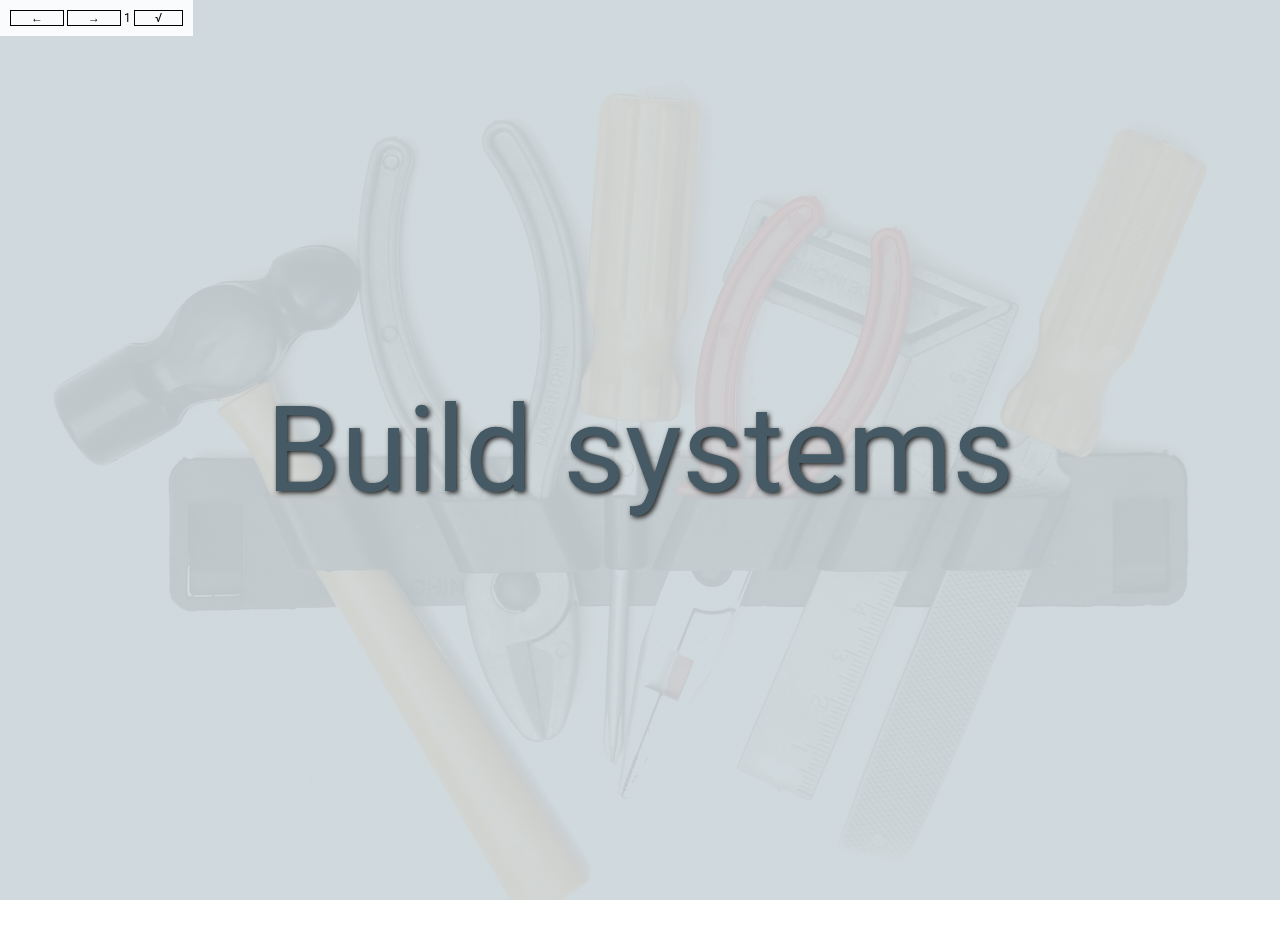
==== index.html @ 69e5f969 "Built web" ====
<!DOCTYPE html>

<!--
  Copyright (c) 2015, Olexandr Kovalchuk. All rights reserved. Use of this source code
  is governed by a BSD-style license that can be found in the LICENSE file.
-->

<html>
<head>
    <meta charset="utf-8">
    <meta http-equiv="X-UA-Compatible" content="IE=edge">
    <meta name="viewport" content="width=device-width, initial-scale=1.0">
    <meta name="scaffolded-by" content="https://github.com/google/stagehand">
    <title>Build Systems</title>
    <link rel="stylesheet" href="packages/dacsslide/presentation.css">
    <link rel="stylesheet" href="packages/dacsslide/comment.css">
    <link rel="stylesheet" href="styles/main.css">
</head>

<body>

<presentation slides="20" class="hidden">
    <!--WHY-->
    <symbol id="title">Build systems</symbol>
    <symbol id="subtitle">gulp, grunt, webpack</symbol>
    <symbol id="gulp128">&nbsp;</symbol>
    <symbol id="grunt128">&nbsp;</symbol>
    <symbol id="webpack128">&nbsp;</symbol>
    <symbol id="poniesAlert">Ponies included</symbol>
    <symbol id="obviouslyAlert">(obviously)</symbol>
    <symbol id="lab01">&nbsp;</symbol>
    <symbol id="lab02">&nbsp;</symbol>
    <symbol id="proudTwilight"></symbol>
    <symbol id="bigProject">&nbsp;</symbol>
    <symbol id="scaredTwilight">&nbsp;</symbol>
    <symbol id="depsImage">&nbsp;</symbol>
    <symbol id="madTwilight">&nbsp;</symbol>

    <!--WHAT-->
    <symbol id="bsToTheRescue"><p>Build System To The Rescue</p></symbol>
    <symbol id="bsDefinition">
        <p><span>Build systems</span> are software tools designed to automate the process of program compilation.</p>
    </symbol>
    <symbol id="bsResolve">Resolve dependencies</symbol>
    <symbol id="bsAutomate">Automate build</symbol>
    <symbol id="bsDeploy">Easy deployment</symbol>
    <symbol id="bsSimplify">Simplify developer's life*</symbol>
    <symbol id="bsSimplifyFootnote">*only after it was set up</symbol>
    <symbol id="mlpBored">&nbsp;</symbol>

    <symbol id="demoTime">Demo time</symbol>
    <symbol id="finalSlide">&nbsp;</symbol>
</presentation>

<script type="application/dart" src="main.dart"></script>
<script data-pub-inline src="packages/browser/dart.js"></script>
</body>
</html>
---- packages/dacsslide/presentation.css ----
:host {
  height: 100%;
  width: 100%;
  padding:0;
  margin:0;
  background-color: #55E;
  color: red;
}

controls {
   background-color:rgba(255,255,255,0.2);
   color:black;
   font-size:20px;
   position: absolute;
   left:0;
   top:0;
   padding: 10px;
   -webkit-user-select: none;  
   -moz-user-select: none;    
   -ms-user-select: none;      
   user-select: none;
}
controls > .control {
  border: solid 1px black;
  display:inline-block;
  cursor:pointer;
  padding: 0 20px;
  -webkit-transition: all 0.2s;  
}
controls:hover {
   background-color:rgba(255,255,255,0.9);
}
controls > .control:hover {
  border: solid 1px #00E;
  background-color:rgba(255,250,250,1);
}
::content symbol {
  position: absolute;
  display:inline-block;
}
symbol {
  position: absolute;
  display:inline-block;
}

::content symbol.animated  {
  transition: all 1s;
}
.animated  {
  transition: 1s;
}
.ng-hide {
  display:none;
}
---- packages/dacsslide/comment.css ----
:host { 
  position: fixed;
  bottom: 0;
  background-color: rgba(200,200,200, 0.4);
  font-size: 30px;
  width: 100%;
  text-align: center;
  color: white;
  transform: translateY(200px);
  transition: 1s;
}
:host(.visible) {
  transform: translateY(0px);
}
::content a{
  color: #FF8;
}
---- styles/main.css ----
@import "base_styles.css";
#subtitle {
  transform: translateY(20px);
}
#gulp128 {
  transform: translateX(-256px) translateY(110px);
}
#grunt128 {
  transform: translateY(110px);
}
#webpack128 {
  transform: translateX(256px) translateY(110px);
}
#poniesAlert {
  transform: translateY(10px) rotateX(90deg);
}
#obviouslyAlert {
  transform: translateY(60px) rotateX(90deg);
}
#lab01 {
  transform: translateX(-200px);
}
#lab02 {
  transform: translateX(-200px) translateY(200px);
}
#proudTwilight {
  transform: translateX(-400px);
}
#bigProject {
  transform: translateX(200px) translateY(200px);
}
#scaredTwilight {
  transform: translateX(-300px);
}
#madTwilight {
  transform: translateX(-300px) rotateX(-90deg);
}
#depsImage {
  transform: translateX(256px) rotateX(-90deg);
}
#bsToTheRescue {
  transform: scaleX(0.1) scaleY(0.1);
}
#bsSimplifyFootnote {
  transform: translateY(90px);
}
#demoTime {
  transform: translateY(-100px);
}
.s1 {
}
.s1 #title {
  opacity: 1;
}
.s2 {
}
.s2 #title {
  transform: translateY(-98px);
}
.s2 #subtitle {
  opacity: 1;
  transform: translateY(10px);
}
.s2 #gulp128 {
  opacity: 1;
  transform: translateX(-256px) translateY(100px);
  transition-delay: 0.2s;
}
.s2 #grunt128 {
  opacity: 1;
  transform: translateY(100px);
  transition-delay: 0.4s;
}
.s2 #webpack128 {
  opacity: 1;
  transform: translateX(256px) translateY(100px);
  transition-delay: 0.6s;
}
.s3 {
}
.s3 #subtitle {
  opacity: 0;
  transform: translateY(10px) rotateX(-90deg);
  transition-delay: 0s;
}
.s3 #gulp128 {
  opacity: 0;
  transform: translateX(-256px) translateY(100px) rotateX(-90deg);
  transition-delay: 0s;
}
.s3 #grunt128 {
  opacity: 0;
  transform: translateY(100px) rotateX(-90deg);
  transition-delay: 0s;
}
.s3 #webpack128 {
  opacity: 0;
  transform: translateX(256px) translateY(100px) rotateX(-90deg);
  transition-delay: 0s;
}
.s3 #poniesAlert {
  opacity: 1;
  transform: translateY(10px) rotateX(0deg);
  transition-delay: 0.4s;
}
.s3 #obviouslyAlert {
  opacity: 1;
  transform: translateY(60px) rotateX(0deg);
  transition-delay: 0.4s;
}
.s4 {
}
.s4 #title {
  opacity: 0;
  transform: translateY(-298px);
}
.s4 #subtitle {
  transform: translateY(-190px) rotateX(-90deg);
  transition-delay: 0.2s;
}
.s4 #poniesAlert {
  opacity: 0;
  transform: translateY(-190px) rotateX(0deg);
  transition-delay: 0.2s;
}
.s4 #obviouslyAlert {
  opacity: 0;
  transform: translateY(-140px) rotateX(0deg);
}
.s4 #lab01 {
  opacity: 1;
  transform: translateX(0px);
  transition-delay: 0.4s;
}
.s5 {
}
.s5 #lab01 {
  transform: translateX(0px) translateY(-100px);
  transition-delay: 0s;
}
.s5 #lab02 {
  opacity: 1;
  transform: translateX(0px) translateY(200px);
}
.s6 {
}
.s6 #lab01 {
  transform: translateX(200px) translateY(-100px);
}
.s6 #lab02 {
  transform: translateX(200px) translateY(200px);
}
.s6 #proudTwilight {
  opacity: 1;
  transform: translateX(-300px);
}
.s7 {
}
.s7 #lab01 {
  opacity: 0;
  transform: translateX(200px) translateY(-300px);
}
.s7 #lab02 {
  opacity: 0;
  transform: translateX(200px) translateY(0px);
}
.s7 #bigProject {
  opacity: 1;
  transform: translateX(200px) translateY(0px);
}
.s7 #proudTwilight {
  opacity: 0;
  transition-delay: 0.5s;
}
.s7 #scaredTwilight {
  opacity: 1;
  transition-delay: 0.5s;
}
.s8 {
}
.s8 #bigProject {
  opacity: 0;
  transform: translateX(200px) translateY(0px) rotateX(90deg);
}
.s8 #depsImage {
  opacity: 1;
  transform: translateX(256px) rotateX(0deg);
  transition-delay: 0.2s;
}
.s8 #scaredTwilight {
  opacity: 0;
  transform: translateX(-300px) rotateX(90deg);
  transition-delay: 0.3s;
}
.s8 #madTwilight {
  opacity: 1;
  transform: translateX(-300px) rotateX(0deg);
  transition-delay: 0.4s;
}
.s9 {
}
.s9 #depsImage {
  opacity: 0;
  transform: translateX(456px) rotateX(0deg) rotateY(0deg) rotateZ(90deg);
  transition-delay: 0s;
}
.s9 #madTwilight {
  opacity: 0;
  transform: translateX(-500px) rotateX(0deg);
  transition-delay: 0s;
}
.s9 #bsToTheRescue {
  opacity: 1;
  transform: scaleX(1.1) scaleY(1.1);
  transition-delay: 0.3s;
}
.s10 {
}
.s10 #bsToTheRescue {
  transform: translateY(-256px) scaleX(0.6000000000000001) scaleY(0.6000000000000001);
  transition-delay: 0s;
}
.s10 #bsDefinition {
  opacity: 1;
  transform: translateY(-10px);
}
.s11 {
}
.s11 #bsDefinition {
  transform: translateX(-400px) translateY(-10px) rotateX(0deg) rotateY(0deg) rotateZ(-90deg);
}
.s12 {
}
.s12 #bsResolve {
  opacity: 1;
  transform: translateY(-10px);
}
.s13 {
}
.s13 #bsResolve {
  transform: translateX(400px) translateY(-10px) rotateX(0deg) rotateY(0deg) rotateZ(90deg);
}
.s13 #bsAutomate {
  opacity: 1;
  transform: translateY(-10px);
}
.s14 {
}
.s14 #bsAutomate {
  transform: translateX(200px) translateY(-210px) scaleX(0.7) scaleY(0.7);
}
.s14 #bsDeploy {
  opacity: 1;
  transform: translateY(-10px);
}
.s15 {
}
.s15 #bsDeploy {
  transform: translateX(-170px) translateY(-210px) scaleX(0.7) scaleY(0.7);
}
.s15 #bsSimplify {
  opacity: 1;
  transform: translateY(-10px);
}
.s16 {
}
.s16 #bsSimplifyFootnote {
  opacity: 1;
  transform: translateY(80px);
}
.s17 {
}
.s17 #bsSimplifyFootnote {
  opacity: 0;
  transform: translateY(80px) rotateX(90deg);
}
.s17 #bsSimplify {
  transform: translateX(10px) translateY(240px) scaleX(1.5) scaleY(1.5);
  transition-delay: 0.3s;
}
.s18 {
}
.s18 #mlpBored {
  opacity: 1;
}
.s19 {
}
.s19 #mlpBored {
  opacity: 0;
  transform: translateY(400px);
  transition-delay: 0s;
}
.s19 #bsSimplify {
  opacity: 0;
  transform: translateX(10px) translateY(640px) scaleX(1.5) scaleY(1.5);
  transition-delay: 0s;
}
.s19 #bsDeploy {
  opacity: 0;
  transform: translateX(-170px) translateY(190px) scaleX(0.7) scaleY(0.7);
  transition-delay: 0s;
}
.s19 #bsAutomate {
  opacity: 0;
  transform: translateX(200px) translateY(190px) scaleX(0.7) scaleY(0.7);
  transition-delay: 0s;
}
.s19 #bsResolve {
  opacity: 0;
  transform: translateX(400px) translateY(390px) rotateX(0deg) rotateY(0deg) rotateZ(90deg);
  transition-delay: 0s;
}
.s19 #bsDefinition {
  opacity: 0;
  transform: translateX(-400px) translateY(390px) rotateX(0deg) rotateY(0deg) rotateZ(-90deg);
  transition-delay: 0s;
}
.s19 #bsToTheRescue {
  opacity: 0;
  transform: translateY(144px) scaleX(0.6000000000000001) scaleY(0.6000000000000001);
}
.s19 #demoTime {
  opacity: 1;
  transform: translateY(0px);
  transition-delay: 0.3s;
}
.s20 {
}
.s20 #demoTime {
  opacity: 0;
  transition-delay: 0s;
}
.s20 #finalSlide {
  opacity: 1;
  transition-delay: 0.3s;
}
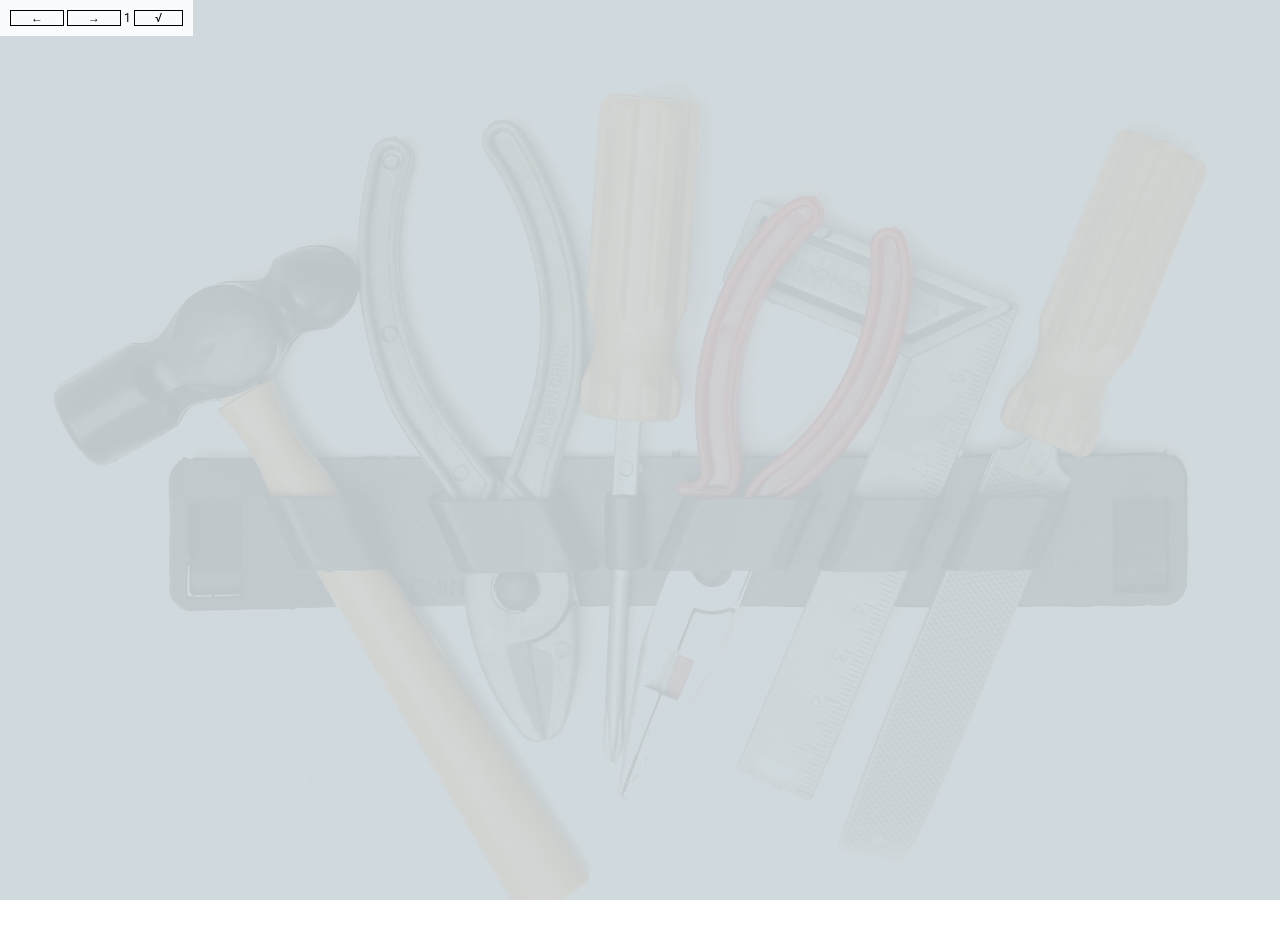
==== commit 39a8e709: "Built web" ====
--- a/index.html
+++ b/index.html
@@ -19,7 +19,7 @@
 
 <body>
 
-<presentation slides="20" class="hidden">
+<presentation slides="21" class="hidden">
     <!--WHY-->
     <symbol id="title">Build systems</symbol>
     <symbol id="subtitle">gulp, grunt, webpack</symbol>
@@ -49,10 +49,13 @@
     <symbol id="mlpBored">&nbsp;</symbol>
 
     <symbol id="demoTime">Demo time</symbol>
+    <symbol id="demoLink">
+        <a href="http://anxolerd.github.io/kpi-buildsystems-demo">http://anxolerd.github.io/kpi-buildsystems-demo</a>
+    </symbol>
     <symbol id="finalSlide">&nbsp;</symbol>
 </presentation>
 
-<script type="application/dart" src="main.dart"></script>
+<script type="application/javascript" src="main.dart.js"></script>
 <script data-pub-inline src="packages/browser/dart.js"></script>
 </body>
 </html>
--- a/styles/main.css
+++ b/styles/main.css
@@ -47,290 +47,302 @@
 #demoTime {
   transform: translateY(-100px);
 }
-.s1 {
-}
-.s1 #title {
-  opacity: 1;
+#demoLink {
+  transform: translateY(140px);
 }
 .s2 {
 }
 .s2 #title {
+  opacity: 1;
+}
+.s3 {
+}
+.s3 #title {
   transform: translateY(-98px);
 }
-.s2 #subtitle {
+.s3 #subtitle {
   opacity: 1;
   transform: translateY(10px);
 }
-.s2 #gulp128 {
+.s3 #gulp128 {
   opacity: 1;
   transform: translateX(-256px) translateY(100px);
   transition-delay: 0.2s;
 }
-.s2 #grunt128 {
+.s3 #grunt128 {
   opacity: 1;
   transform: translateY(100px);
   transition-delay: 0.4s;
 }
-.s2 #webpack128 {
+.s3 #webpack128 {
   opacity: 1;
   transform: translateX(256px) translateY(100px);
   transition-delay: 0.6s;
 }
-.s3 {
-}
-.s3 #subtitle {
+.s4 {
+}
+.s4 #subtitle {
   opacity: 0;
   transform: translateY(10px) rotateX(-90deg);
   transition-delay: 0s;
 }
-.s3 #gulp128 {
+.s4 #gulp128 {
   opacity: 0;
   transform: translateX(-256px) translateY(100px) rotateX(-90deg);
   transition-delay: 0s;
 }
-.s3 #grunt128 {
+.s4 #grunt128 {
   opacity: 0;
   transform: translateY(100px) rotateX(-90deg);
   transition-delay: 0s;
 }
-.s3 #webpack128 {
+.s4 #webpack128 {
   opacity: 0;
   transform: translateX(256px) translateY(100px) rotateX(-90deg);
   transition-delay: 0s;
 }
-.s3 #poniesAlert {
+.s4 #poniesAlert {
   opacity: 1;
   transform: translateY(10px) rotateX(0deg);
   transition-delay: 0.4s;
 }
-.s3 #obviouslyAlert {
+.s4 #obviouslyAlert {
   opacity: 1;
   transform: translateY(60px) rotateX(0deg);
   transition-delay: 0.4s;
 }
-.s4 {
-}
-.s4 #title {
+.s5 {
+}
+.s5 #title {
   opacity: 0;
   transform: translateY(-298px);
 }
-.s4 #subtitle {
+.s5 #subtitle {
   transform: translateY(-190px) rotateX(-90deg);
   transition-delay: 0.2s;
 }
-.s4 #poniesAlert {
+.s5 #poniesAlert {
   opacity: 0;
   transform: translateY(-190px) rotateX(0deg);
   transition-delay: 0.2s;
 }
-.s4 #obviouslyAlert {
+.s5 #obviouslyAlert {
   opacity: 0;
   transform: translateY(-140px) rotateX(0deg);
 }
-.s4 #lab01 {
+.s5 #lab01 {
   opacity: 1;
   transform: translateX(0px);
   transition-delay: 0.4s;
 }
-.s5 {
-}
-.s5 #lab01 {
+.s6 {
+}
+.s6 #lab01 {
   transform: translateX(0px) translateY(-100px);
   transition-delay: 0s;
 }
-.s5 #lab02 {
+.s6 #lab02 {
   opacity: 1;
   transform: translateX(0px) translateY(200px);
 }
-.s6 {
-}
-.s6 #lab01 {
+.s7 {
+}
+.s7 #lab01 {
   transform: translateX(200px) translateY(-100px);
 }
-.s6 #lab02 {
+.s7 #lab02 {
   transform: translateX(200px) translateY(200px);
 }
-.s6 #proudTwilight {
+.s7 #proudTwilight {
   opacity: 1;
   transform: translateX(-300px);
 }
-.s7 {
-}
-.s7 #lab01 {
+.s8 {
+}
+.s8 #lab01 {
   opacity: 0;
   transform: translateX(200px) translateY(-300px);
 }
-.s7 #lab02 {
+.s8 #lab02 {
   opacity: 0;
   transform: translateX(200px) translateY(0px);
 }
-.s7 #bigProject {
+.s8 #bigProject {
   opacity: 1;
   transform: translateX(200px) translateY(0px);
 }
-.s7 #proudTwilight {
+.s8 #proudTwilight {
   opacity: 0;
   transition-delay: 0.5s;
 }
-.s7 #scaredTwilight {
+.s8 #scaredTwilight {
   opacity: 1;
   transition-delay: 0.5s;
 }
-.s8 {
-}
-.s8 #bigProject {
+.s9 {
+}
+.s9 #bigProject {
   opacity: 0;
   transform: translateX(200px) translateY(0px) rotateX(90deg);
 }
-.s8 #depsImage {
+.s9 #depsImage {
   opacity: 1;
   transform: translateX(256px) rotateX(0deg);
   transition-delay: 0.2s;
 }
-.s8 #scaredTwilight {
+.s9 #scaredTwilight {
   opacity: 0;
   transform: translateX(-300px) rotateX(90deg);
   transition-delay: 0.3s;
 }
-.s8 #madTwilight {
+.s9 #madTwilight {
   opacity: 1;
   transform: translateX(-300px) rotateX(0deg);
   transition-delay: 0.4s;
 }
-.s9 {
-}
-.s9 #depsImage {
+.s10 {
+}
+.s10 #depsImage {
   opacity: 0;
   transform: translateX(456px) rotateX(0deg) rotateY(0deg) rotateZ(90deg);
   transition-delay: 0s;
 }
-.s9 #madTwilight {
+.s10 #madTwilight {
   opacity: 0;
   transform: translateX(-500px) rotateX(0deg);
   transition-delay: 0s;
 }
-.s9 #bsToTheRescue {
+.s10 #bsToTheRescue {
   opacity: 1;
   transform: scaleX(1.1) scaleY(1.1);
   transition-delay: 0.3s;
 }
-.s10 {
-}
-.s10 #bsToTheRescue {
+.s11 {
+}
+.s11 #bsToTheRescue {
   transform: translateY(-256px) scaleX(0.6000000000000001) scaleY(0.6000000000000001);
   transition-delay: 0s;
 }
-.s10 #bsDefinition {
-  opacity: 1;
-  transform: translateY(-10px);
-}
-.s11 {
-}
 .s11 #bsDefinition {
+  opacity: 1;
+  transform: translateY(-10px);
+}
+.s12 {
+}
+.s12 #bsDefinition {
   transform: translateX(-400px) translateY(-10px) rotateX(0deg) rotateY(0deg) rotateZ(-90deg);
 }
-.s12 {
-}
-.s12 #bsResolve {
-  opacity: 1;
-  transform: translateY(-10px);
-}
 .s13 {
 }
 .s13 #bsResolve {
+  opacity: 1;
+  transform: translateY(-10px);
+}
+.s14 {
+}
+.s14 #bsResolve {
   transform: translateX(400px) translateY(-10px) rotateX(0deg) rotateY(0deg) rotateZ(90deg);
 }
-.s13 #bsAutomate {
-  opacity: 1;
-  transform: translateY(-10px);
-}
-.s14 {
-}
 .s14 #bsAutomate {
+  opacity: 1;
+  transform: translateY(-10px);
+}
+.s15 {
+}
+.s15 #bsAutomate {
   transform: translateX(200px) translateY(-210px) scaleX(0.7) scaleY(0.7);
 }
-.s14 #bsDeploy {
-  opacity: 1;
-  transform: translateY(-10px);
-}
-.s15 {
-}
 .s15 #bsDeploy {
+  opacity: 1;
+  transform: translateY(-10px);
+}
+.s16 {
+}
+.s16 #bsDeploy {
   transform: translateX(-170px) translateY(-210px) scaleX(0.7) scaleY(0.7);
 }
-.s15 #bsSimplify {
-  opacity: 1;
-  transform: translateY(-10px);
-}
-.s16 {
-}
-.s16 #bsSimplifyFootnote {
+.s16 #bsSimplify {
+  opacity: 1;
+  transform: translateY(-10px);
+}
+.s17 {
+}
+.s17 #bsSimplifyFootnote {
   opacity: 1;
   transform: translateY(80px);
 }
-.s17 {
-}
-.s17 #bsSimplifyFootnote {
+.s18 {
+}
+.s18 #bsSimplifyFootnote {
   opacity: 0;
   transform: translateY(80px) rotateX(90deg);
 }
-.s17 #bsSimplify {
+.s18 #bsSimplify {
   transform: translateX(10px) translateY(240px) scaleX(1.5) scaleY(1.5);
   transition-delay: 0.3s;
 }
-.s18 {
-}
-.s18 #mlpBored {
-  opacity: 1;
-}
 .s19 {
 }
 .s19 #mlpBored {
+  opacity: 1;
+}
+.s20 {
+}
+.s20 #mlpBored {
   opacity: 0;
   transform: translateY(400px);
   transition-delay: 0s;
 }
-.s19 #bsSimplify {
+.s20 #bsSimplify {
   opacity: 0;
   transform: translateX(10px) translateY(640px) scaleX(1.5) scaleY(1.5);
   transition-delay: 0s;
 }
-.s19 #bsDeploy {
+.s20 #bsDeploy {
   opacity: 0;
   transform: translateX(-170px) translateY(190px) scaleX(0.7) scaleY(0.7);
   transition-delay: 0s;
 }
-.s19 #bsAutomate {
+.s20 #bsAutomate {
   opacity: 0;
   transform: translateX(200px) translateY(190px) scaleX(0.7) scaleY(0.7);
   transition-delay: 0s;
 }
-.s19 #bsResolve {
+.s20 #bsResolve {
   opacity: 0;
   transform: translateX(400px) translateY(390px) rotateX(0deg) rotateY(0deg) rotateZ(90deg);
   transition-delay: 0s;
 }
-.s19 #bsDefinition {
+.s20 #bsDefinition {
   opacity: 0;
   transform: translateX(-400px) translateY(390px) rotateX(0deg) rotateY(0deg) rotateZ(-90deg);
   transition-delay: 0s;
 }
-.s19 #bsToTheRescue {
+.s20 #bsToTheRescue {
   opacity: 0;
   transform: translateY(144px) scaleX(0.6000000000000001) scaleY(0.6000000000000001);
 }
-.s19 #demoTime {
+.s20 #demoTime {
   opacity: 1;
   transform: translateY(0px);
   transition-delay: 0.3s;
 }
-.s20 {
-}
-.s20 #demoTime {
-  opacity: 0;
-  transition-delay: 0s;
-}
-.s20 #finalSlide {
+.s20 #demoLink {
+  opacity: 1;
+  transform: translateY(40px);
+  transition-delay: 0.5s;
+}
+.s21 {
+}
+.s21 #demoTime {
+  opacity: 0;
+  transition-delay: 0s;
+}
+.s21 #demoLink {
+  opacity: 0;
+  transition-delay: 0s;
+}
+.s21 #finalSlide {
   opacity: 1;
   transition-delay: 0.3s;
 }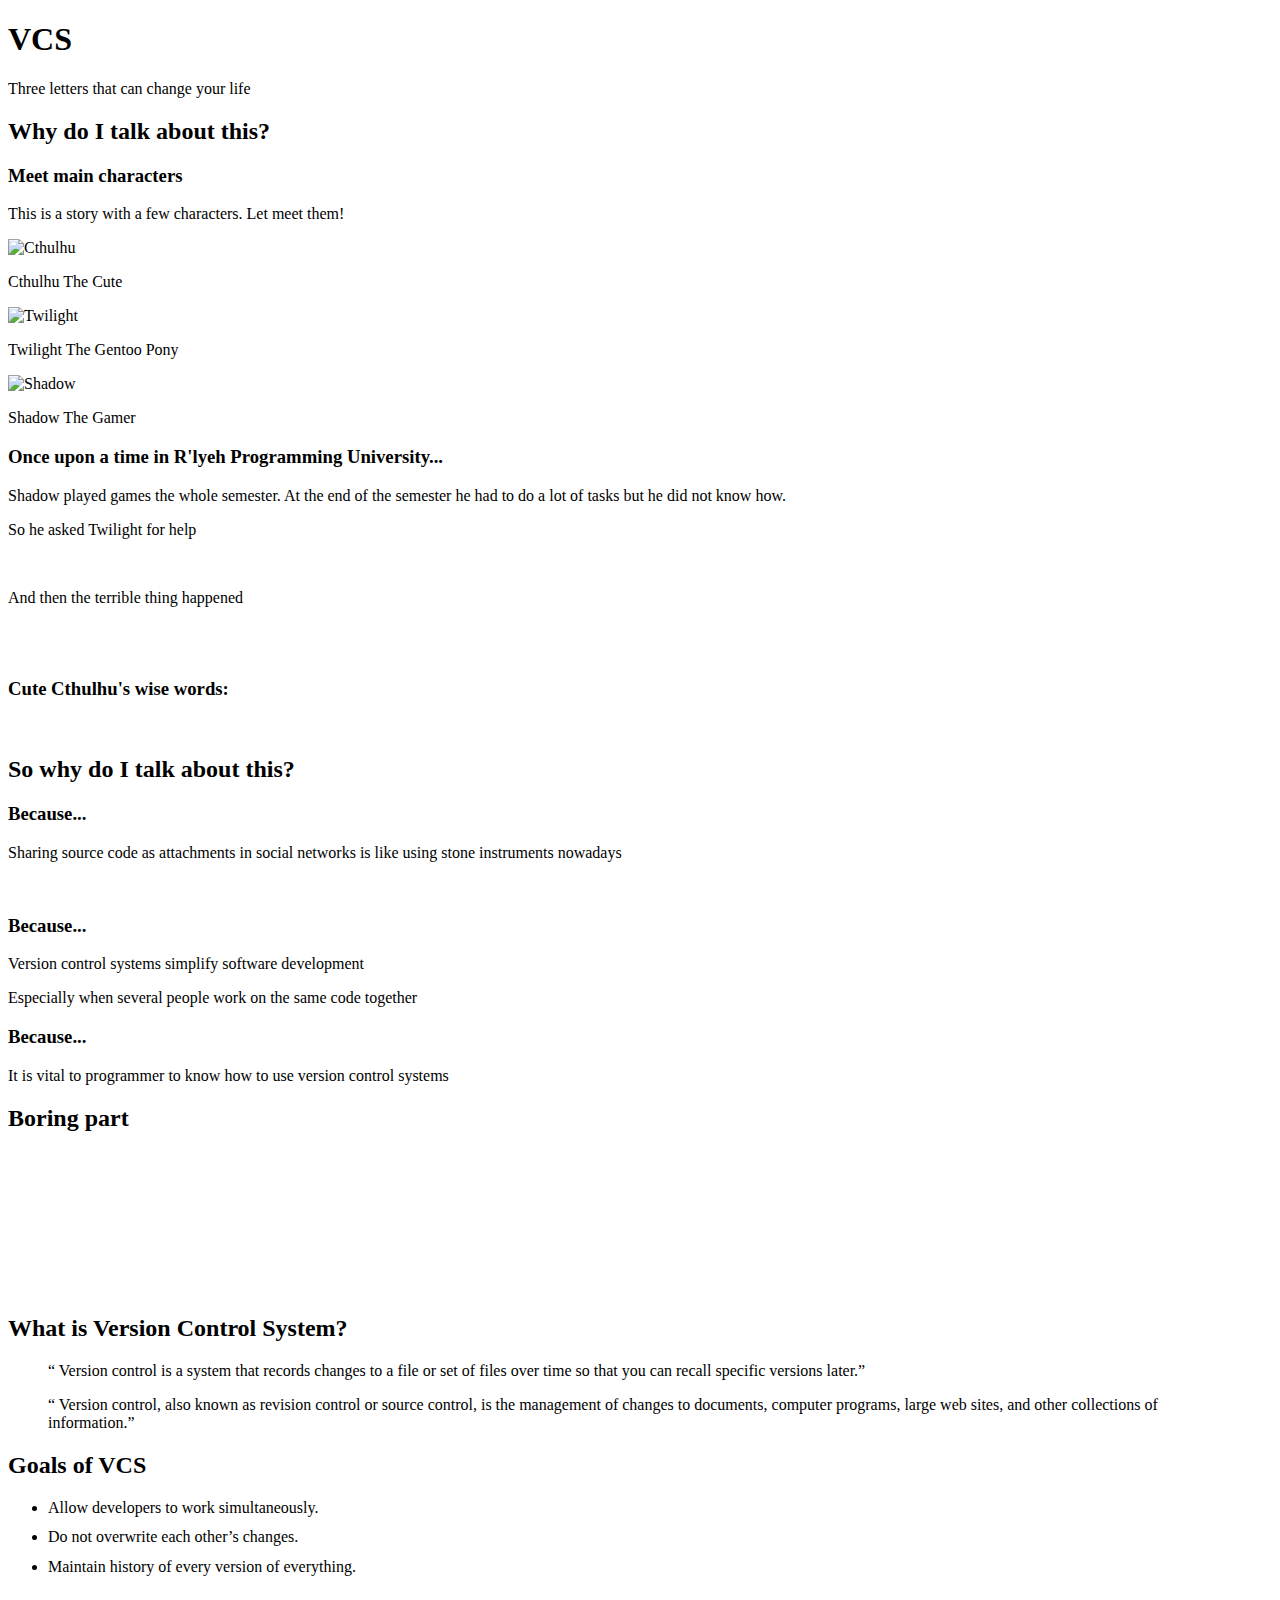
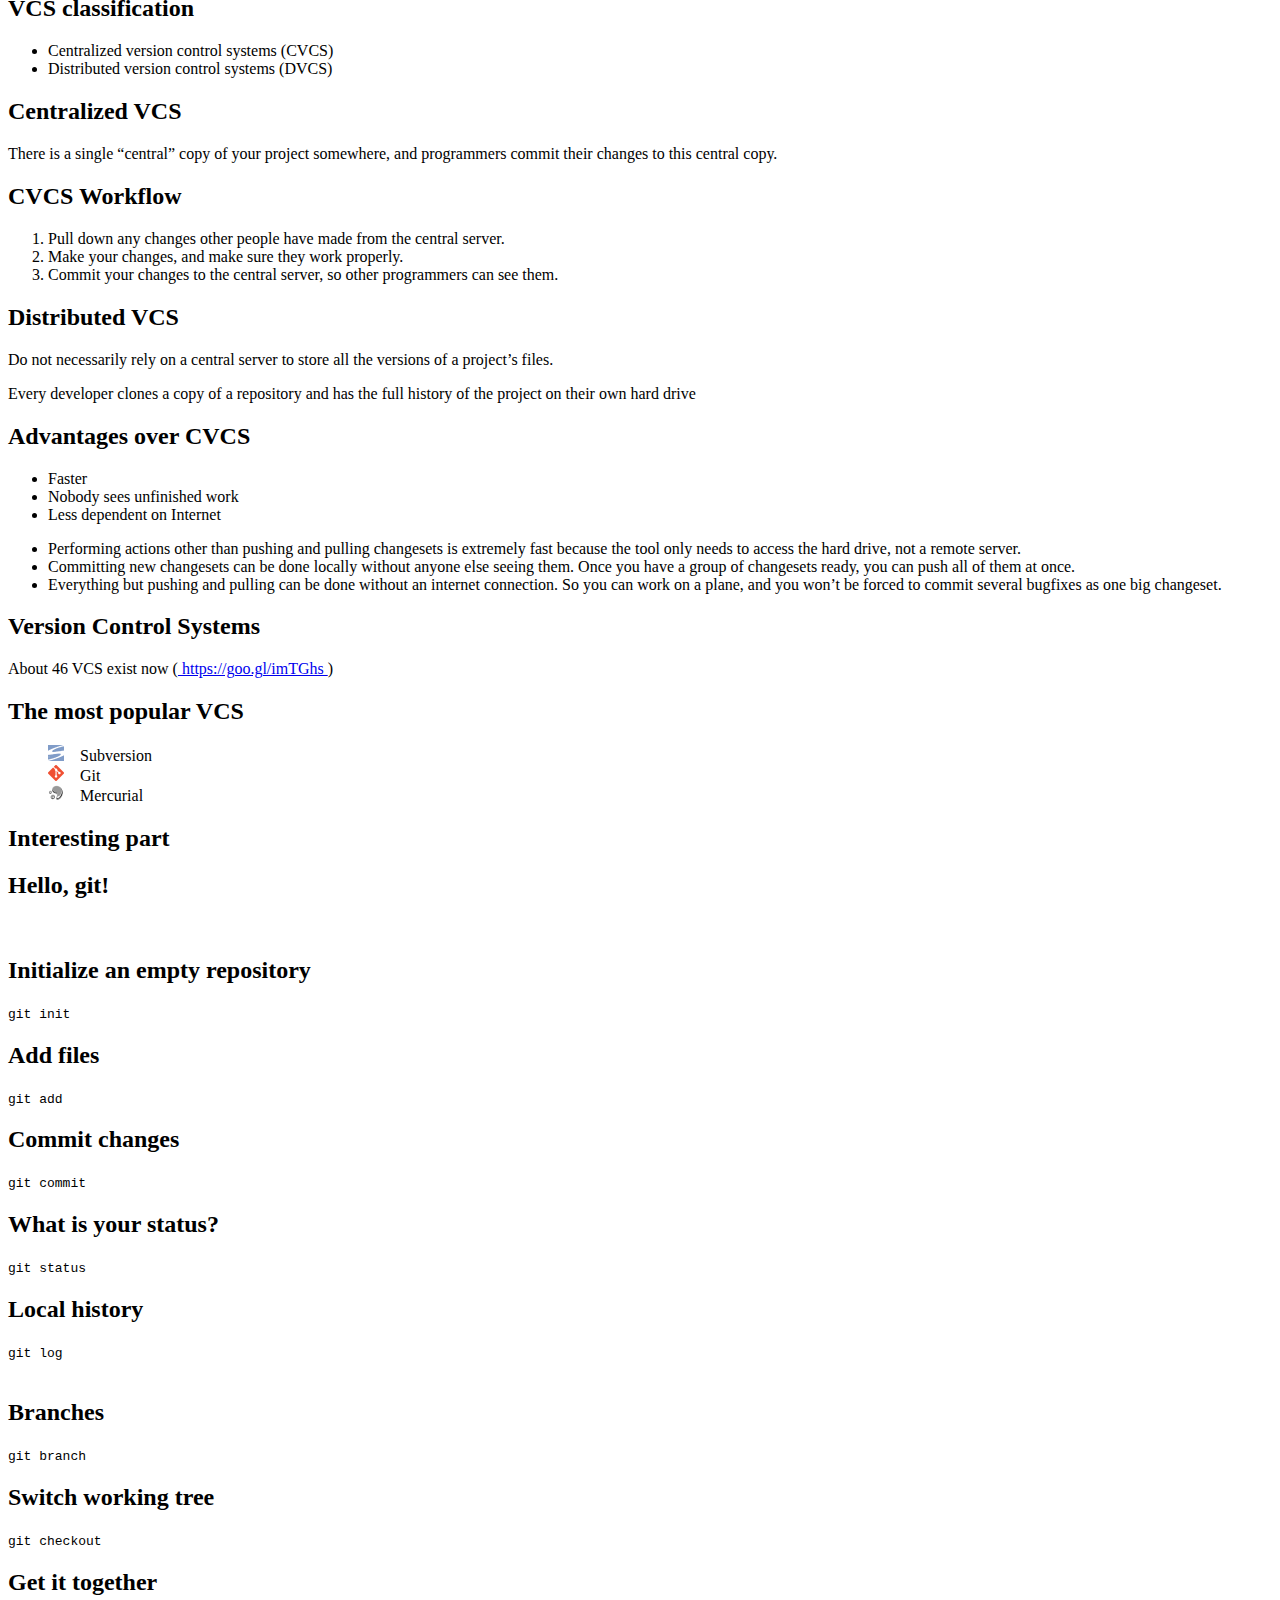
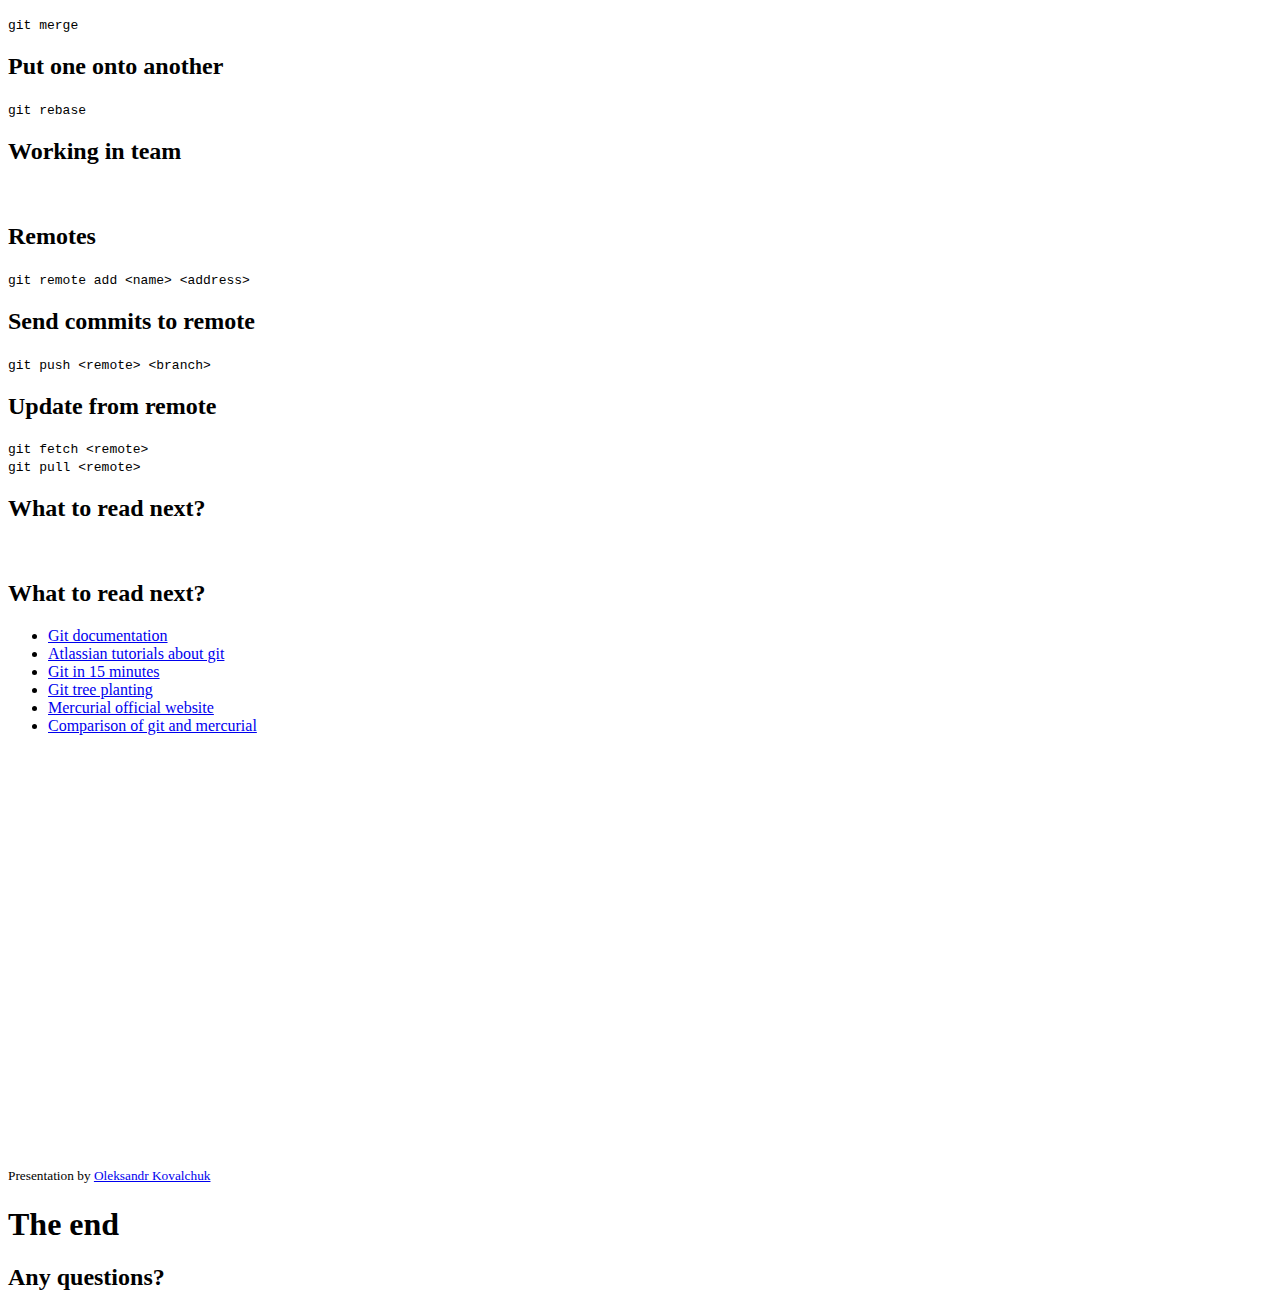
==== commit 98318076: "slides upload" ====
--- a/index.html
+++ b/index.html
@@ -1,61 +1,396 @@
-<!DOCTYPE html>
-
-<!--
-  Copyright (c) 2015, Olexandr Kovalchuk. All rights reserved. Use of this source code
-  is governed by a BSD-style license that can be found in the LICENSE file.
--->
-
-<html>
+<!doctype html>
+<html lang="en">
+
 <head>
     <meta charset="utf-8">
-    <meta http-equiv="X-UA-Compatible" content="IE=edge">
-    <meta name="viewport" content="width=device-width, initial-scale=1.0">
-    <meta name="scaffolded-by" content="https://github.com/google/stagehand">
-    <title>Build Systems</title>
-    <link rel="stylesheet" href="packages/dacsslide/presentation.css">
-    <link rel="stylesheet" href="packages/dacsslide/comment.css">
-    <link rel="stylesheet" href="styles/main.css">
+
+    <title>Version Control Systems</title>
+
+    <meta name="description"
+          content="My presentation about version control systems for databases university course">
+    <meta name="author" content="Oleksandr Kovalchuk">
+
+    <meta name="apple-mobile-web-app-capable" content="yes">
+    <meta name="apple-mobile-web-app-status-bar-style"
+          content="black-translucent">
+
+    <meta name="viewport"
+          content="width=device-width, initial-scale=1.0, maximum-scale=1.0, user-scalable=no, minimal-ui">
+
+    <link rel="stylesheet" href="css/reveal.css">
+    <link rel="stylesheet" href="css/custom.css">
+    <link rel="stylesheet" href="css/theme/moon.css" id="theme">
+
+    <!-- Code syntax highlighting -->
+    <link rel="stylesheet" href="lib/css/zenburn.css">
+
+    <!-- Printing and PDF exports -->
+    <script>
+        var link = document.createElement('link');
+        link.rel = 'stylesheet';
+        link.type = 'text/css';
+        link.href = window.location.search.match(/print-pdf/gi) ? 'css/print/pdf.css' : 'css/print/paper.css';
+        document.getElementsByTagName('head')[0].appendChild(link);
+    </script>
+
+    <!--[if lt IE 9]>
+    <script src="lib/js/html5shiv.js"></script>
+    <![endif]-->
 </head>
 
 <body>
 
-<presentation slides="21" class="hidden">
-    <!--WHY-->
-    <symbol id="title">Build systems</symbol>
-    <symbol id="subtitle">gulp, grunt, webpack</symbol>
-    <symbol id="gulp128">&nbsp;</symbol>
-    <symbol id="grunt128">&nbsp;</symbol>
-    <symbol id="webpack128">&nbsp;</symbol>
-    <symbol id="poniesAlert">Ponies included</symbol>
-    <symbol id="obviouslyAlert">(obviously)</symbol>
-    <symbol id="lab01">&nbsp;</symbol>
-    <symbol id="lab02">&nbsp;</symbol>
-    <symbol id="proudTwilight"></symbol>
-    <symbol id="bigProject">&nbsp;</symbol>
-    <symbol id="scaredTwilight">&nbsp;</symbol>
-    <symbol id="depsImage">&nbsp;</symbol>
-    <symbol id="madTwilight">&nbsp;</symbol>
-
-    <!--WHAT-->
-    <symbol id="bsToTheRescue"><p>Build System To The Rescue</p></symbol>
-    <symbol id="bsDefinition">
-        <p><span>Build systems</span> are software tools designed to automate the process of program compilation.</p>
-    </symbol>
-    <symbol id="bsResolve">Resolve dependencies</symbol>
-    <symbol id="bsAutomate">Automate build</symbol>
-    <symbol id="bsDeploy">Easy deployment</symbol>
-    <symbol id="bsSimplify">Simplify developer's life*</symbol>
-    <symbol id="bsSimplifyFootnote">*only after it was set up</symbol>
-    <symbol id="mlpBored">&nbsp;</symbol>
-
-    <symbol id="demoTime">Demo time</symbol>
-    <symbol id="demoLink">
-        <a href="http://anxolerd.github.io/kpi-buildsystems-demo">http://anxolerd.github.io/kpi-buildsystems-demo</a>
-    </symbol>
-    <symbol id="finalSlide">&nbsp;</symbol>
-</presentation>
-
-<script type="application/javascript" src="main.dart.js"></script>
-<script data-pub-inline src="packages/browser/dart.js"></script>
+<div class="reveal">
+    <div class="slides">
+        <section>
+            <h1>VCS</h1>
+
+            <p>Three letters that can change your life</p>
+        </section>
+
+        <section>
+            <section>
+                <h2>Why do I talk about this?</h2>
+            </section>
+            <section>
+                <h3>Meet main characters</h3>
+
+                <p>This is a story with a few characters. Let meet them!</p>
+            </section>
+            <section>
+                <img data-src="./img/cute-cthulhu.png" alt="Cthulhu">
+
+                <p>Cthulhu The Cute</p>
+            </section>
+            <section>
+                <img data-src="./img/cute-twilight.png" alt="Twilight">
+
+                <p>Twilight The Gentoo Pony</p>
+            </section>
+            <section>
+                <img data-src="./img/cute-changeling.png" alt="Shadow">
+
+                <p>Shadow The Gamer</p>
+            </section>
+            <section>
+                <h3>Once upon a time in R'lyeh Programming University...</h3>
+            </section>
+            <section>
+                <p>Shadow played games the whole semester. At the end of the
+                    semester he had to do a lot of tasks but he did not know
+                    how.</p>
+            </section>
+            <section>
+                <p>So he asked Twilight for help</p>
+                <img width="640px" data-src="./img/chat-sh-tw-01.jpg">
+            </section>
+            <section>
+                <p>And then the terrible thing happened</p>
+                <img width="640px" data-src="./img/chat-sh-tw-02.jpg">
+            </section>
+            <section data-background="./img/twilight-cry.gif"
+                     data-background-repeat="repeat" data-background-size="35%">
+                <img width="640px" data-src="./img/chat-sh-tw-03.jpg">
+            </section>
+            <section>
+                <h3>Cute Cthulhu's wise words:</h3>
+                <img width="640px" data-src="./img/chat-сt-tw-01.jpg">
+            </section>
+        </section>
+
+        <section>
+            <section>
+                <h2>So why do I talk about this?</h2>
+            </section>
+            <section>
+                <h3>Because...</h3>
+
+                <p>Sharing source code as attachments in social networks is like
+                    using stone instruments nowadays</p>
+                <img data-src="./img/stone-age.jpg">
+            </section>
+            <section>
+                <h3>Because...</h3>
+
+                <p>Version control systems simplify software development</p>
+
+                <p class="fragment">Especially when several people work on the
+                    same code together</p>
+            </section>
+            <section>
+                <h3>Because...</h3>
+
+                <p>It is vital to programmer to know how to use version control
+                    systems</p>
+            </section>
+        </section>
+
+        <section>
+            <section data-background="./img/twilight-reading.gif">
+                <h2 class="">Boring part</h2>
+                <br/><br/><br/><br/><br/><br/><br/><br/>
+            </section>
+            <section>
+                <h2>What is Version Control System?</h2>
+                <blockquote cite="git-scm.com">&ldquo;
+                    Version control is a system that records changes to a
+                    file or set of files over time so that you can recall
+                    specific versions later.&rdquo;
+                </blockquote>
+
+                <blockquote cite="Wikipedia" class="fragment">&ldquo;
+                    Version control, also known as revision control or
+                    source control, is the management of changes to
+                    documents, computer programs, large web sites, and other
+                    collections of information.&rdquo;
+                </blockquote>
+            </section>
+
+
+            <section>
+                <h2>Goals of VCS</h2>
+                <ul>
+                    <li class="fragment" style="margin-bottom: .7em">Allow
+                        developers to work simultaneously.
+                    </li>
+                    <li class="fragment" style="margin-bottom: .7em">Do not
+                        overwrite each other’s changes.
+                    </li>
+                    <li class="fragment" style="margin-bottom: .7em">
+                        Maintain history of every version of everything.
+                    </li>
+                </ul>
+            </section>
+        </section>
+        <section>
+            <section>
+                <h2>VCS classification</h2>
+                <ul>
+                    <li>Centralized version control systems (CVCS)</li>
+                    <li>Distributed version control systems (DVCS)</li>
+                </ul>
+            </section>
+            <section>
+                <h2>Centralized VCS</h2>
+
+                <p>There is a single &ldquo;central&rdquo; copy of your project
+                    somewhere, and programmers commit their changes to this
+                    central copy.</p>
+            </section>
+            <section>
+                <h2>CVCS Workflow</h2>
+                <ol>
+                    <li>Pull down any changes other people have made from the
+                        central server.
+                    </li>
+                    <li>Make your changes, and make sure they work properly.
+                    </li>
+                    <li>Commit your changes to the central server, so other
+                        programmers can see them.
+                    </li>
+                </ol>
+            </section>
+            <section>
+                <h2>Distributed VCS</h2>
+
+                <p class="fragment">Do not necessarily rely on a central server
+                    to store all the versions of a project’s files.</p>
+
+                <p class="fragment">Every developer clones a copy of a
+                    repository and has the full history of the project on their
+                    own hard drive</p>
+            </section>
+            <section>
+                <h2>Advantages over CVCS</h2>
+                <ul>
+                    <li class="fragment">Faster</li>
+                    <li class="fragment">Nobody sees unfinished work</li>
+                    <li class="fragment">Less dependent on Internet</li>
+                </ul>
+                <aside class="notes">
+                    <ul>
+                        <li>Performing actions other than
+                            pushing and pulling changesets is extremely fast
+                            because the tool only needs to access the hard
+                            drive, not a remote server.
+                        </li>
+                        <li>
+                            Committing new changesets can be
+                            done locally
+                            without anyone else seeing them. Once you have a
+                            group of changesets ready, you can push all of them
+                            at once.
+                        </li>
+                        <li>
+                            Everything but pushing and pulling can
+                            be done without an internet connection. So you can
+                            work on a plane, and you won’t be forced to commit
+                            several bugfixes as one big changeset.
+                        </li>
+                    </ul>
+                </aside>
+            </section>
+        </section>
+        <section>
+            <section>
+                <h2>Version Control Systems</h2>
+
+                <p class="fragment">
+                    About 46 VCS exist now
+                    <span>(<a href="https://goo.gl/imTGhs">
+                        https://goo.gl/imTGhs
+                    </a>)</span>
+                </p>
+            </section>
+            <section>
+                <h2>The most popular VCS</h2>
+                <ul id="vcs-list">
+                    <li class="fragment" id="vcs-subversion">Subversion</li>
+                    <li class="fragment" id="vcs-git">Git</li>
+                    <li class="fragment" id="vcs-mercurial">Mercurial</li>
+                </ul>
+            </section>
+        </section>
+        <section data-background="./img/cthulhu-background.jpg">
+            <h2>Interesting part</h2>
+        </section>
+        <section>
+            <section>
+                <h2>Hello, git!</h2>
+                <img data-src="./img/hello-git.png">
+            </section>
+            <section>
+                <h2>Initialize an empty repository</h2>
+                <code data-trim>git init</code>
+            </section>
+            <section>
+                <h2>Add files</h2>
+                <code data-trim>git add</code>
+            </section>
+            <section>
+                <h2>Commit changes</h2>
+                <code data-trim>git commit</code>
+            </section>
+            <section>
+                <h2>What is your status?</h2>
+                <code data-trim>git status</code>
+            </section>
+            <section>
+                <h2>Local history</h2>
+                <code data-trim>git log</code>
+            </section>
+        </section>
+
+        <section>
+            <section data-background="./img/going-deeper.jpg">&nbsp;</section>
+            <section><h2>Branches</h2><code data-trim>git branch</code>
+            </section>
+            <section><h2>Switch working tree</h2><code data-trim>git
+                checkout</code></section>
+            <section><h2>Get it together</h2><code data-trim>git merge</code>
+            </section>
+            <section><h2>Put one onto another</h2><code data-trim>git
+                rebase</code></section>
+        </section>
+
+        <section>
+            <section>
+                <h2>Working in team</h2>
+                <img data-src="./img/twilight-gun.gif">
+            </section>
+            <section><h2>Remotes</h2><code>git remote add &lt;name&gt; &lt;address&gt;</code>
+            </section>
+            <section><h2>Send commits to remote</h2><code>git push &lt;remote&gt;
+                &lt;branch&gt;</code></section>
+            <section><h2>Update from remote</h2>
+                <code>git fetch &lt;remote&gt;</code><br/>
+                <code>git pull &lt;remote&gt;</code>
+            </section>
+        </section>
+
+        <section>
+            <section>
+                <h2>What to read next?</h2>
+                <img data-src="./img/twilight-reading2.gif">
+            </section>
+            <section>
+                <h2>What to read next?</h2>
+                <ul>
+                    <li><a href="https://git-scm.com/">Git documentation</a>
+                    </li>
+                    <li><a href="https://www.atlassian.com/git/tutorials/">Atlassian
+                        tutorials about git</a></li>
+                    <li><a href="https://try.github.io/">Git in 15 minutes</a>
+                    </li>
+                    <li>
+                        <a href="https://stanfy.com/blog/madcode-git-tree-planting-part-1/">Git
+                            tree planting</a></li>
+                    <li><a href="https://www.mercurial-scm.org/">Mercurial
+                        official website</a></li>
+                    <li><a href="http://habrahabr.ru/post/168675/">Comparison of
+                        git and mercurial</a></li>
+                </ul>
+            </section>
+        </section>
+        <section>
+            <img height="400px" data-src="./img/final-slide.png">
+            <p style="font-size: smaller;">Presentation by <a href="https://github.com/anxolerd">Oleksandr Kovalchuk</a></p>
+        </section>
+        <section style="text-align: left; vertical-align: middle;">
+                <h1>The end</h1>
+                <h2>Any questions?</h2>
+        </section>
+
+    </div>
+
+</div>
+
+<script src="lib/js/head.min.js"></script>
+<script src="js/reveal.js"></script>
+
+<script>
+
+    // Full list of configuration options available at:
+    // https://github.com/hakimel/reveal.js#configuration
+    Reveal.initialize({
+        controls: true,
+        progress: true,
+        history: true,
+        center: true,
+
+        transition: 'convex', // none/fade/slide/convex/concave/zoom
+        touch: true,
+
+        // Optional reveal.js plugins
+        dependencies: [
+            {
+                src: 'lib/js/classList.js', condition: function () {
+                return !document.body.classList;
+            }
+            },
+            {
+                src: 'plugin/markdown/marked.js', condition: function () {
+                return !!document.querySelector('[data-markdown]');
+            }
+            },
+            {
+                src: 'plugin/markdown/markdown.js', condition: function () {
+                return !!document.querySelector('[data-markdown]');
+            }
+            },
+            {
+                src: 'plugin/highlight/highlight.js',
+                async: true,
+                callback: function () {
+                    hljs.initHighlightingOnLoad();
+                }
+            },
+            {src: 'plugin/zoom-js/zoom.js', async: true},
+            {src: 'plugin/notes/notes.js', async: true}
+        ]
+    });
+
+</script>
+
 </body>
 </html>
--- a/css/custom.css
+++ b/css/custom.css
@@ -0,0 +1,22 @@
+#vcs-list li {
+    list-style: none;
+}
+
+#vcs-list li:before{
+    content: '';
+    background-size: 100%;
+    display: inline-block;
+    height: 1em;
+    width: 1em;
+    margin-right: 1em;
+}
+
+#vcs-list #vcs-subversion:before {
+    background-image: url('../img/subversion.png');
+}
+#vcs-list #vcs-git:before {
+    background-image: url('../img/git.png');
+}
+#vcs-list #vcs-mercurial:before {
+    background-image: url('../img/mercurial.png');
+}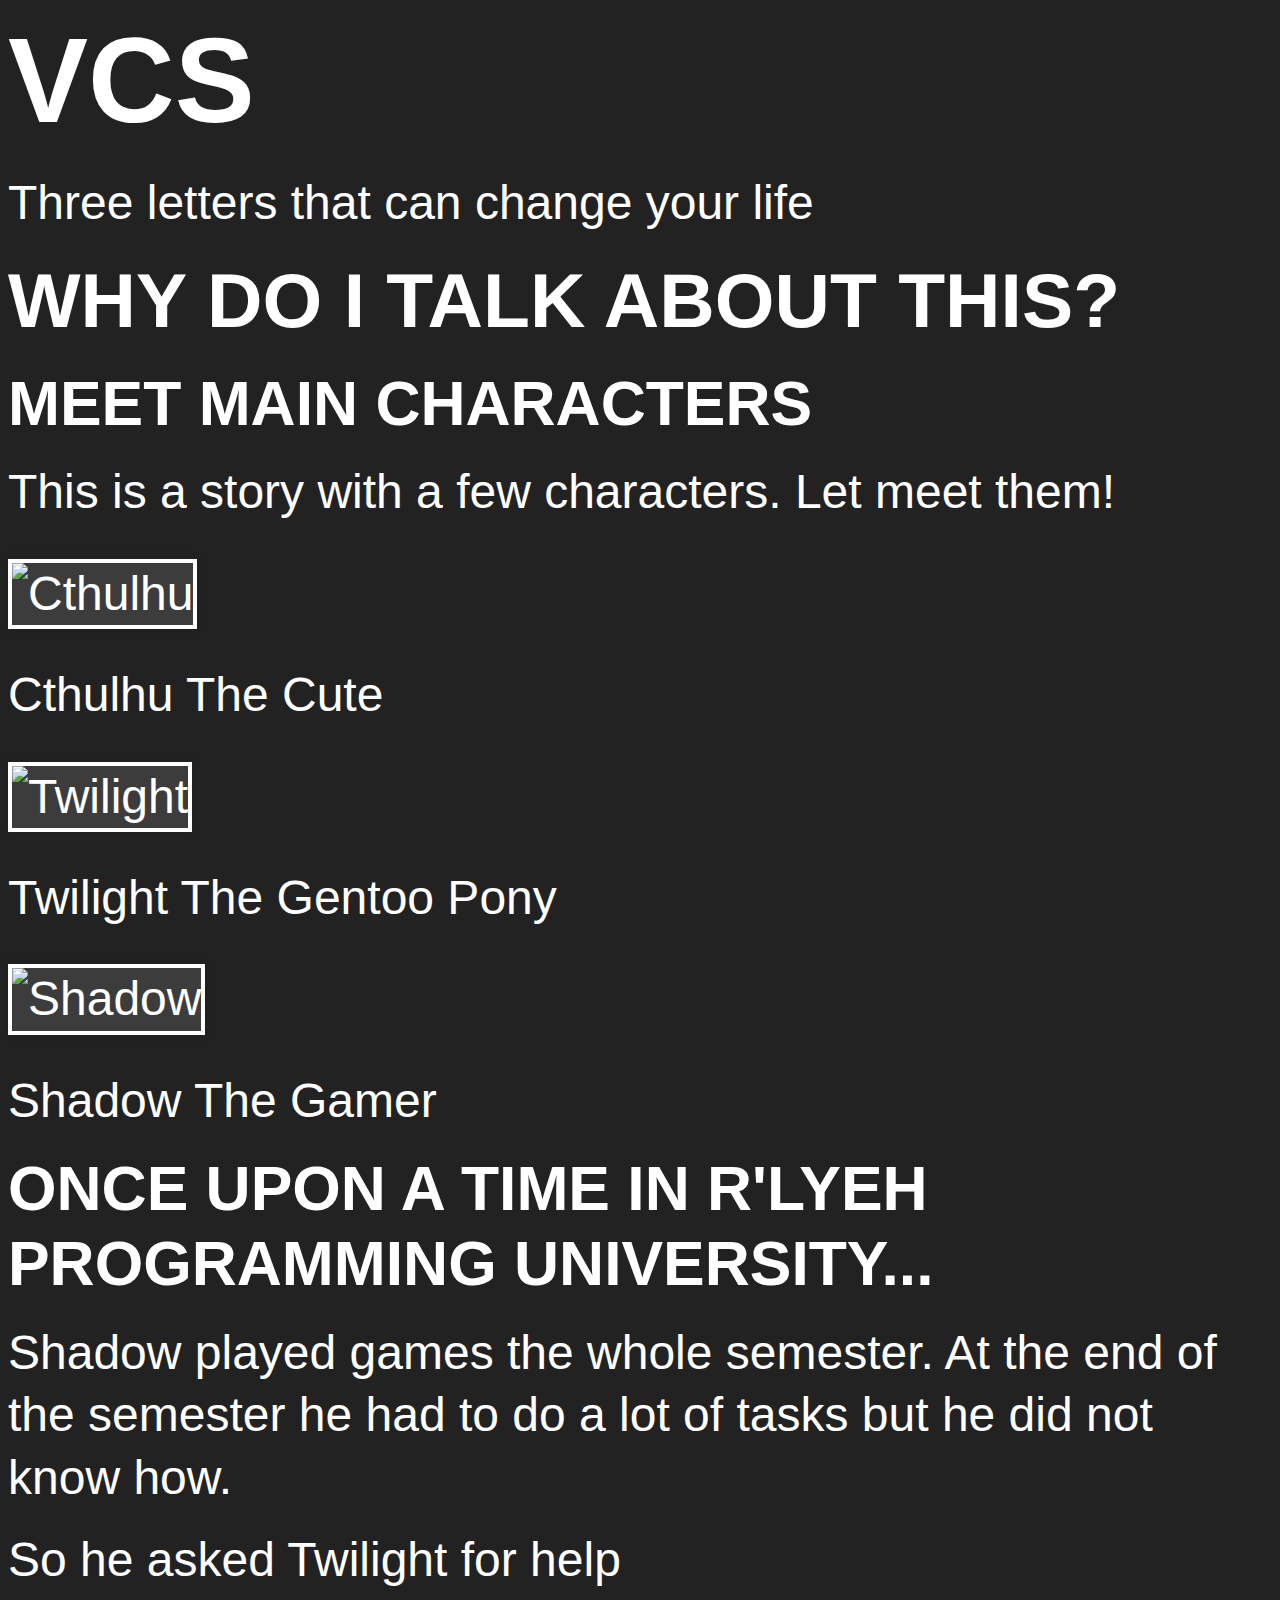
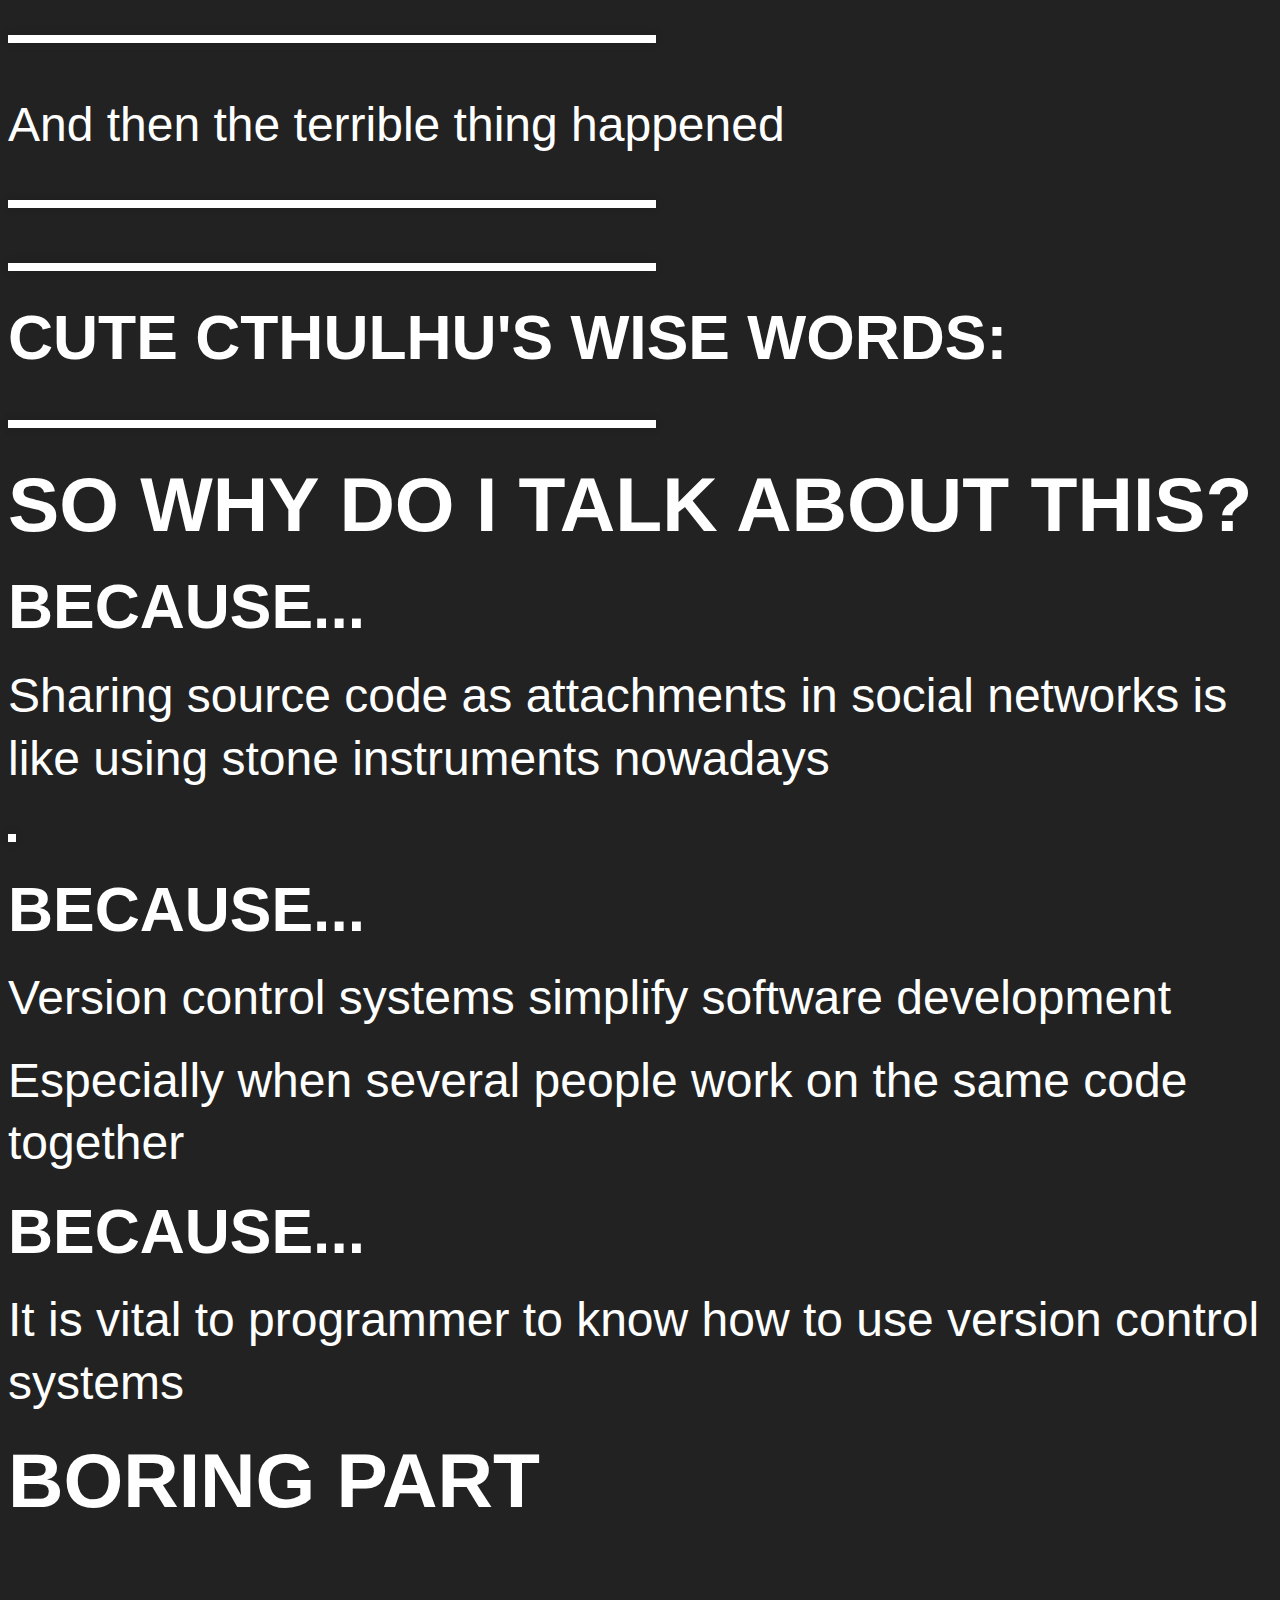
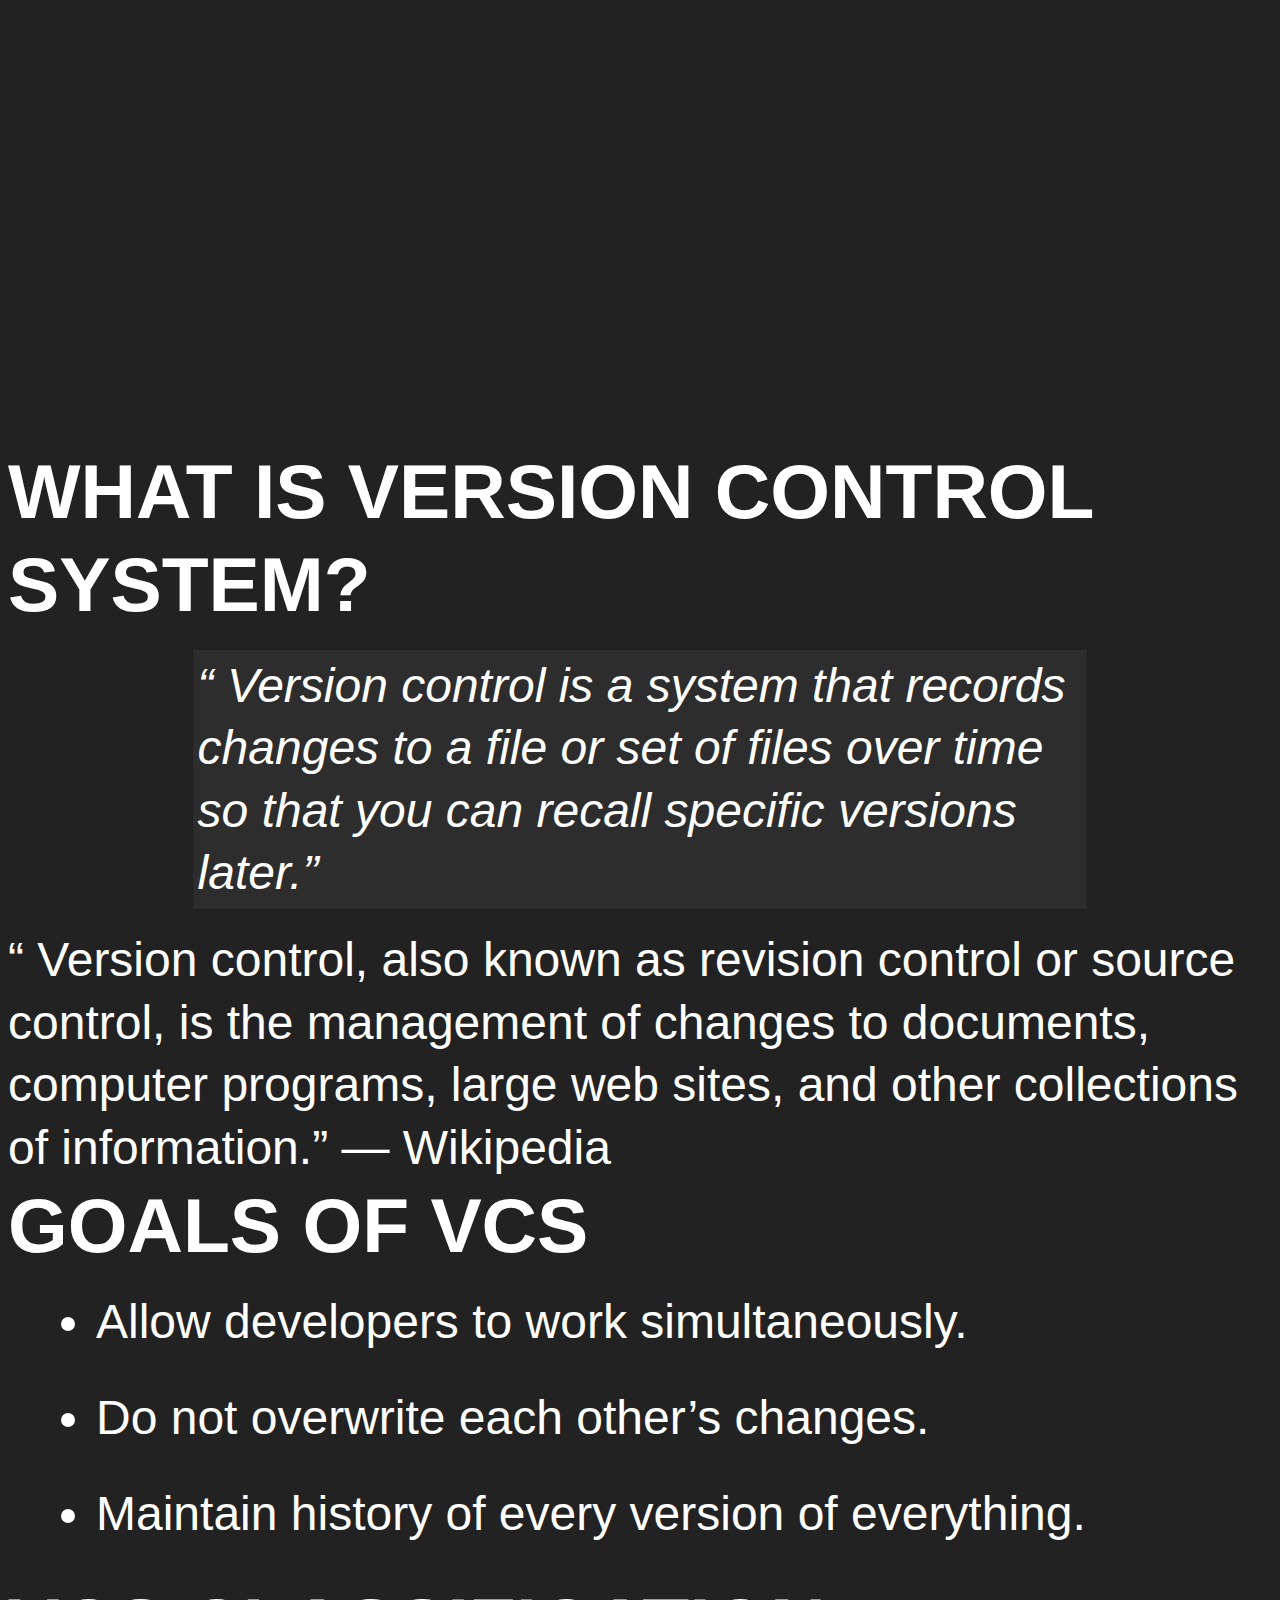
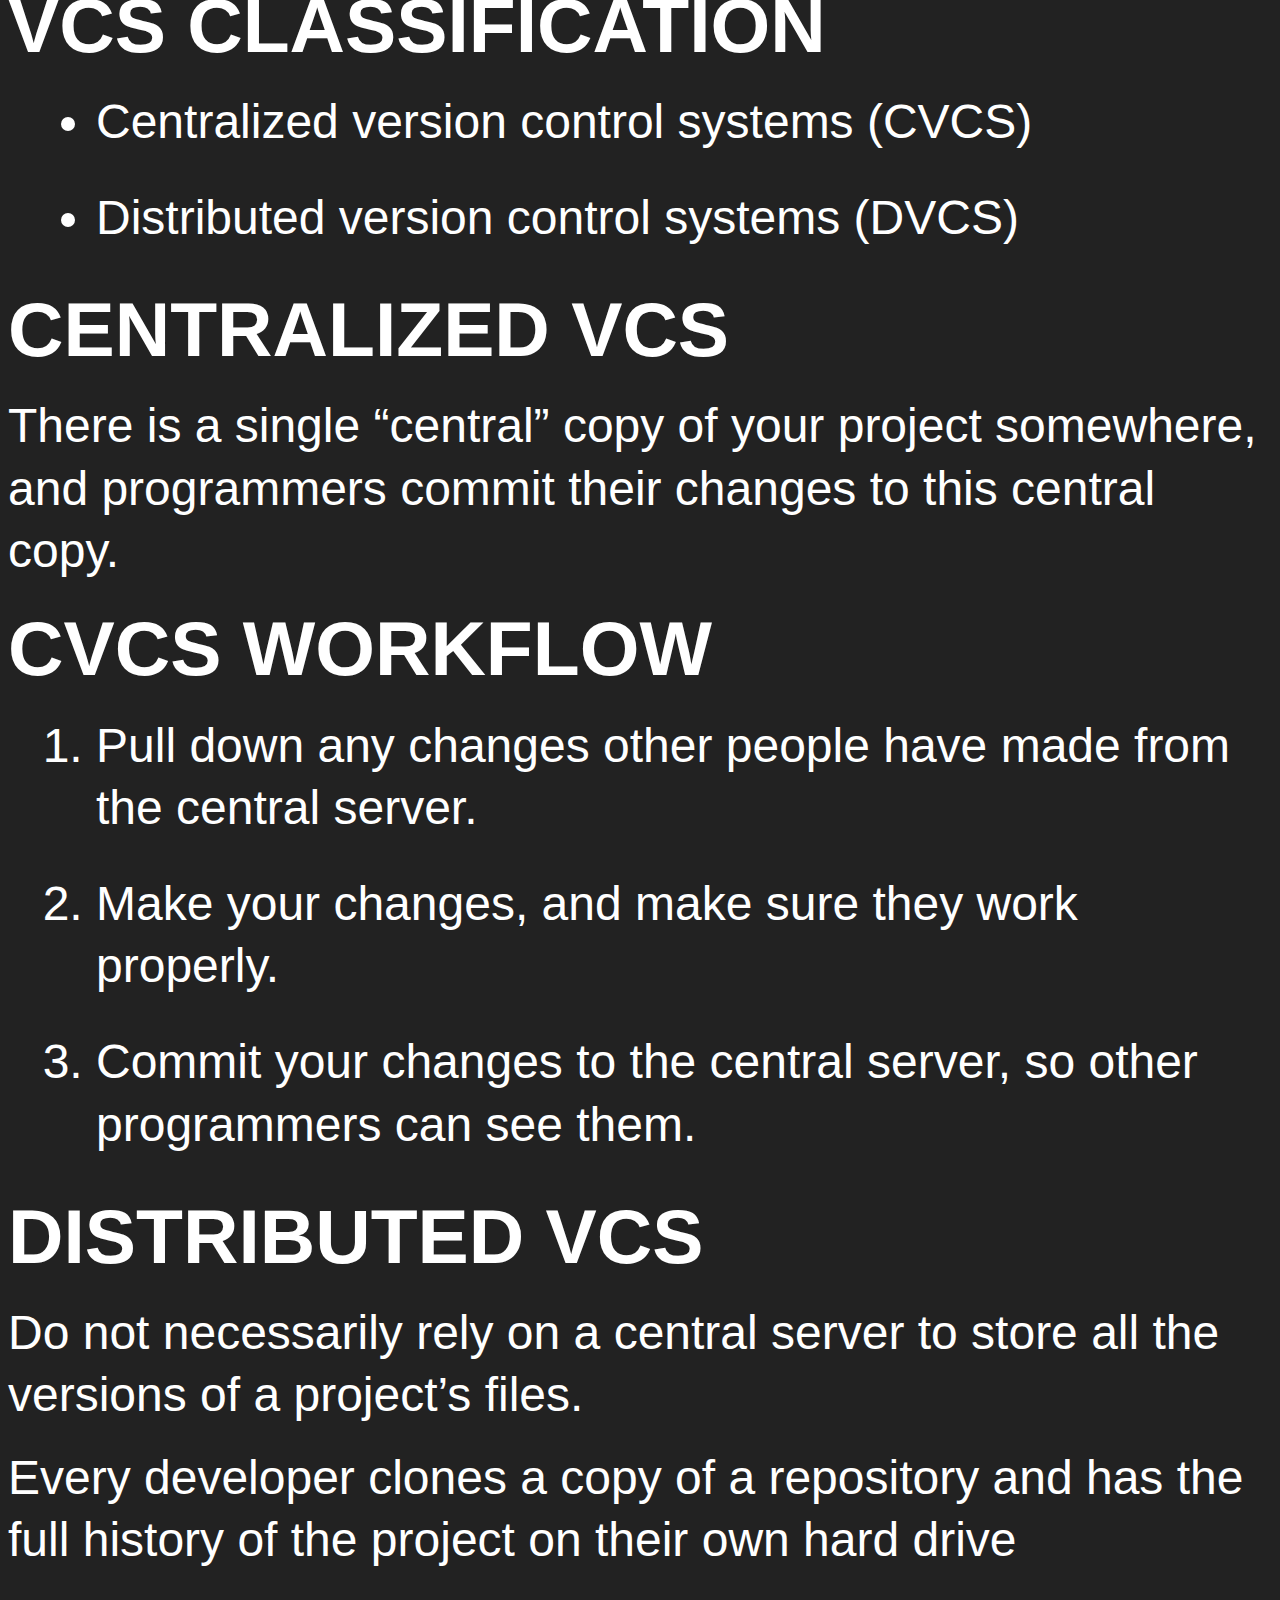
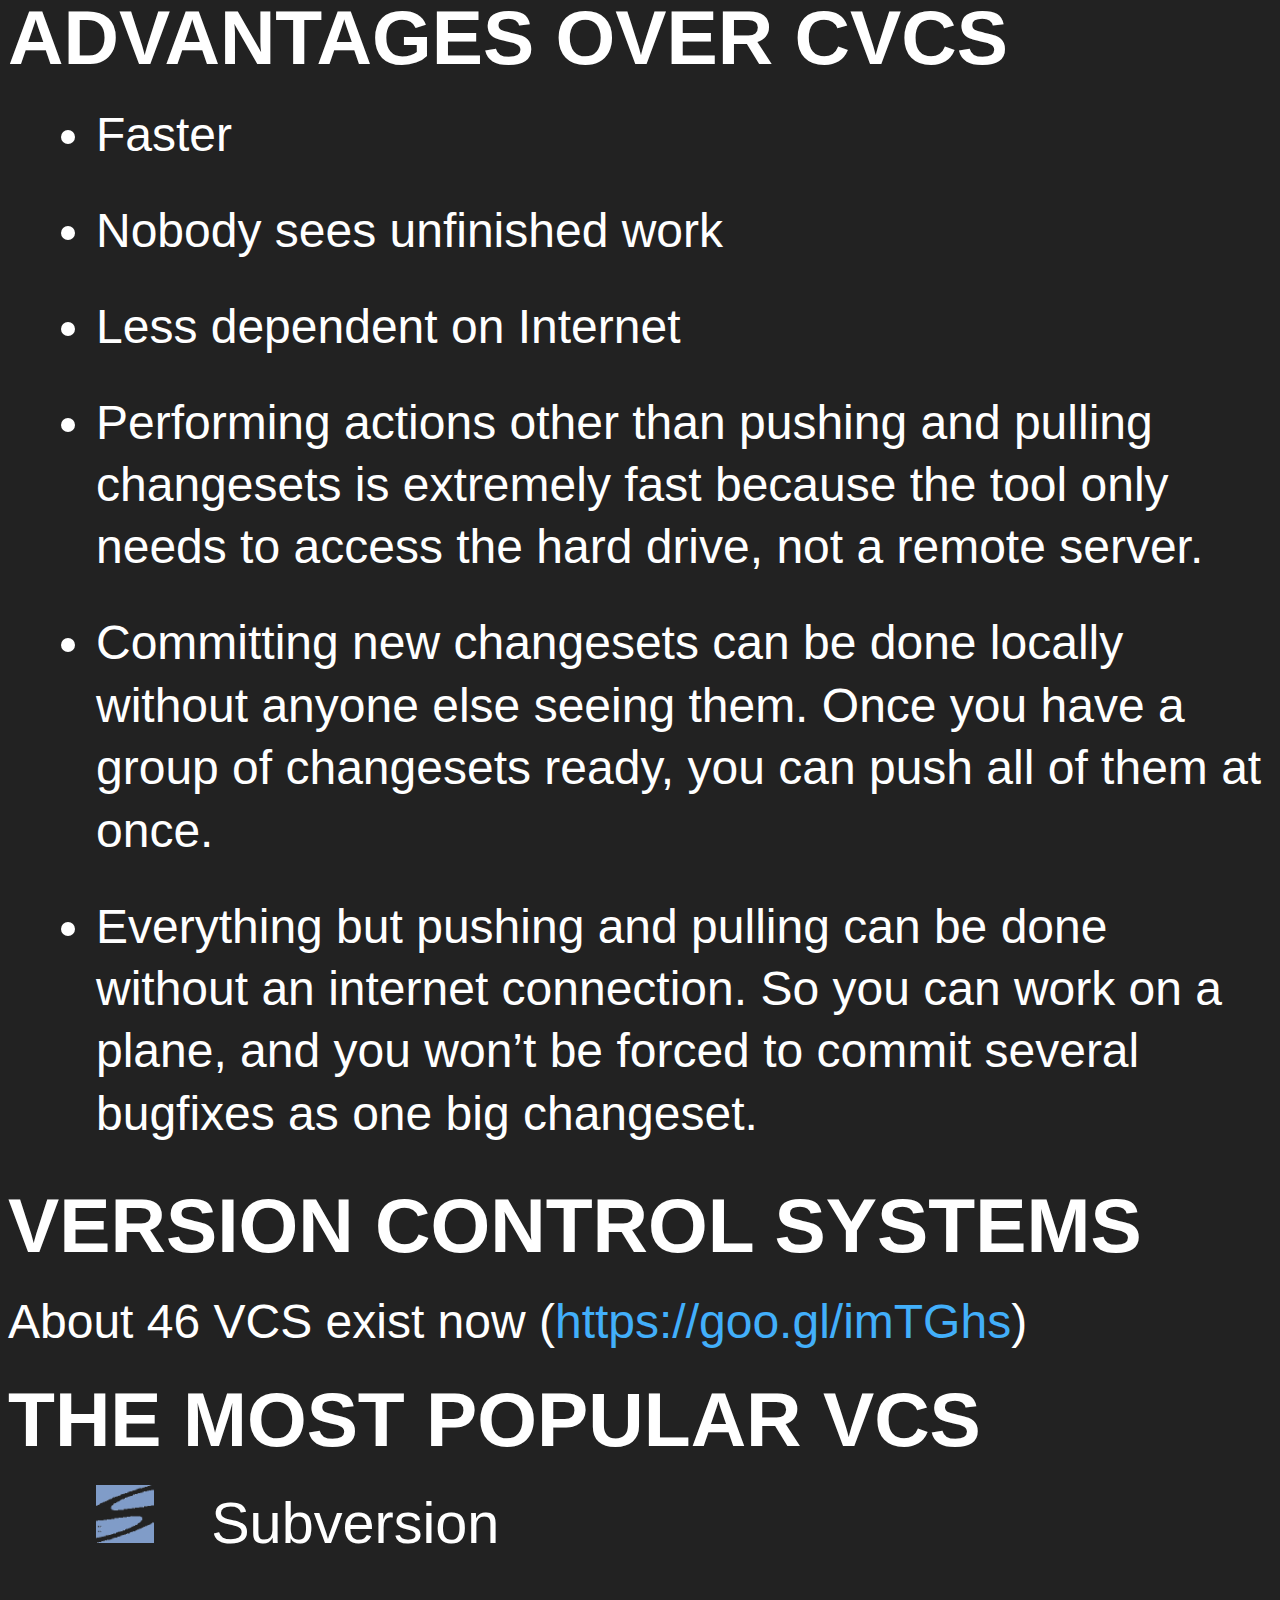
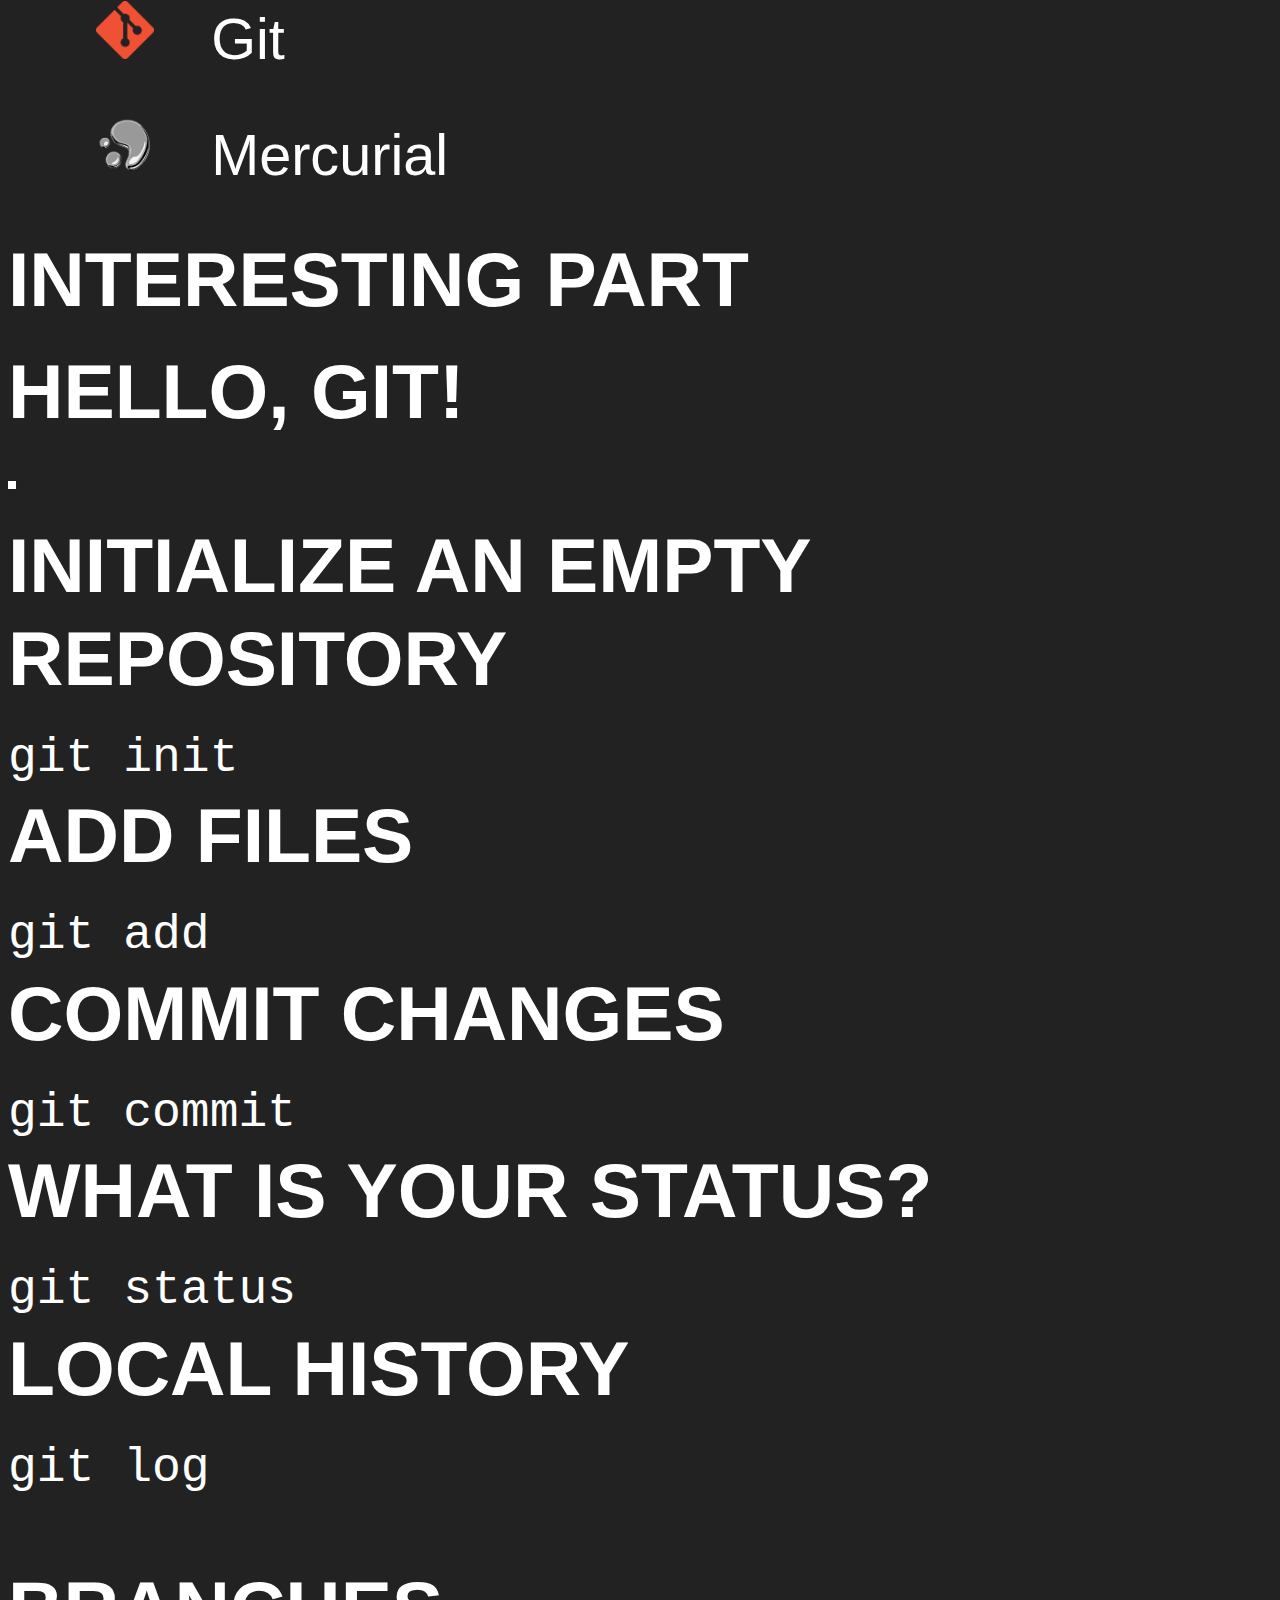
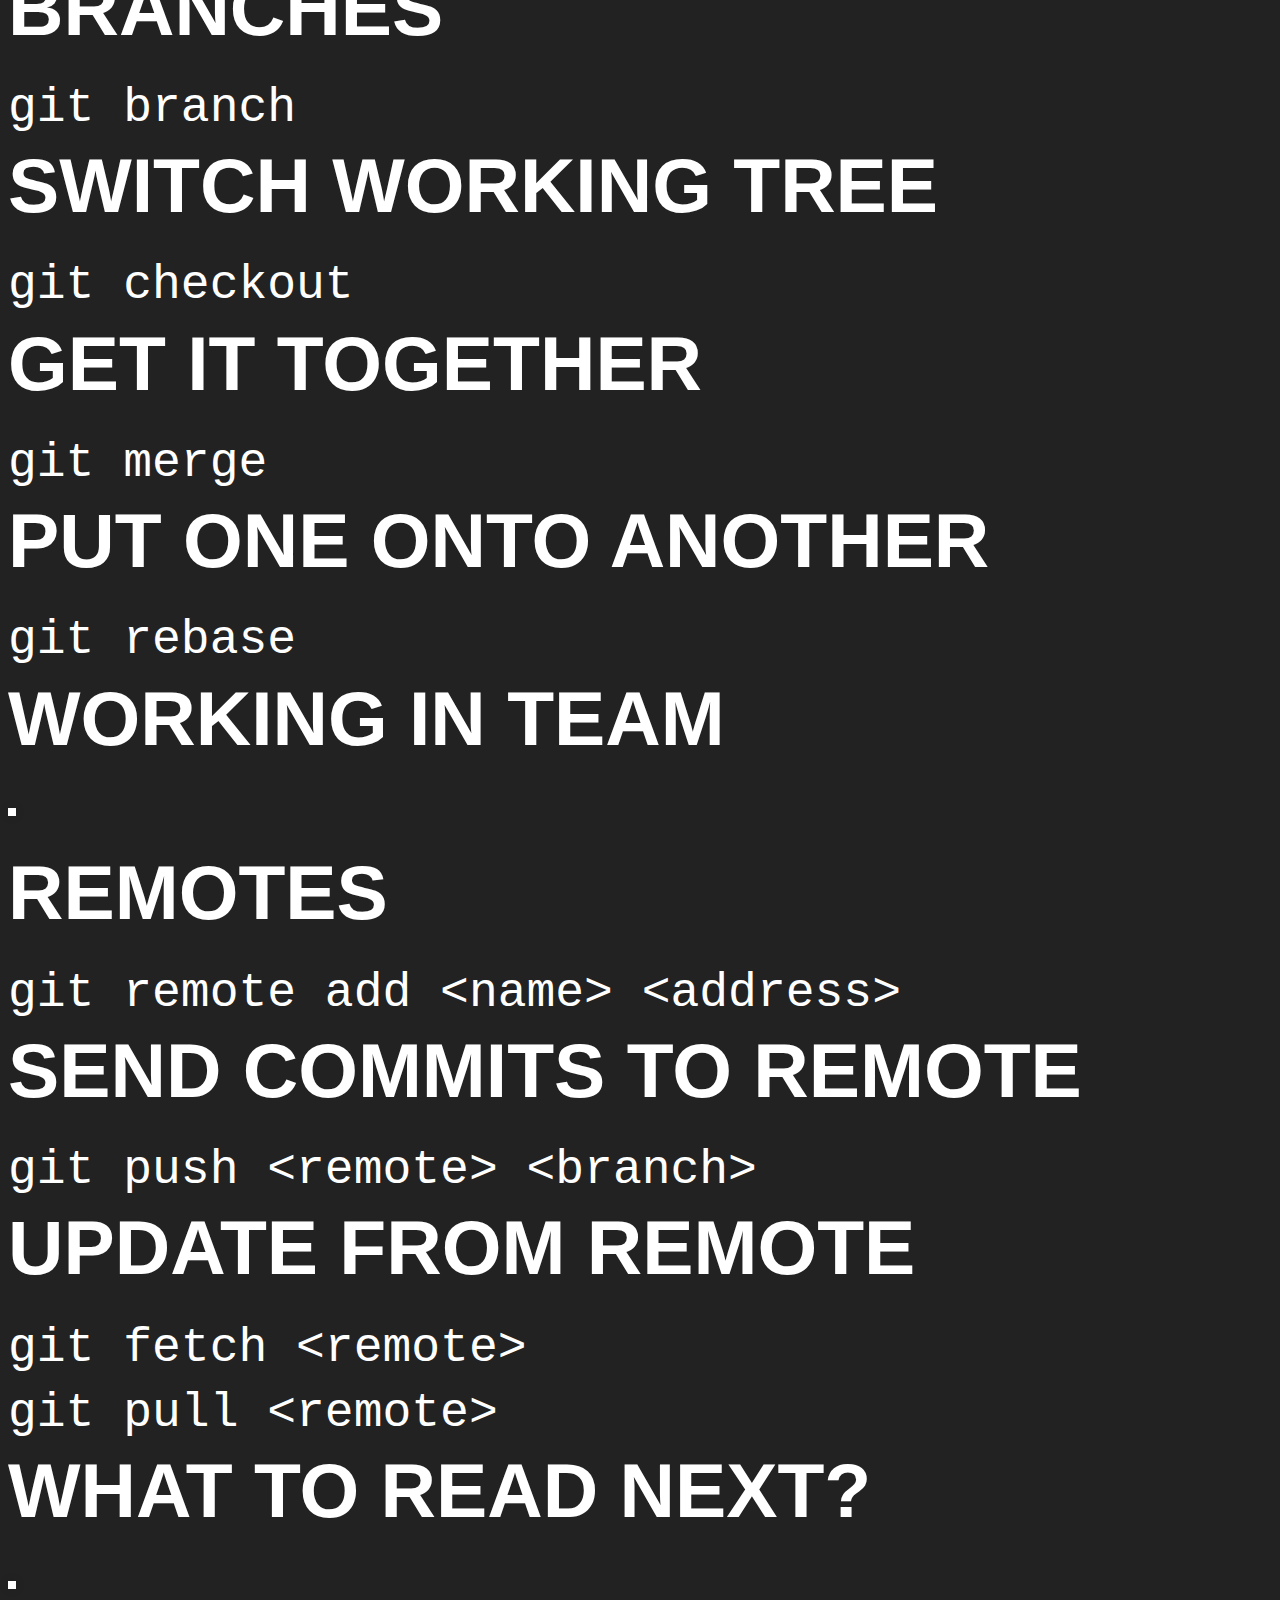
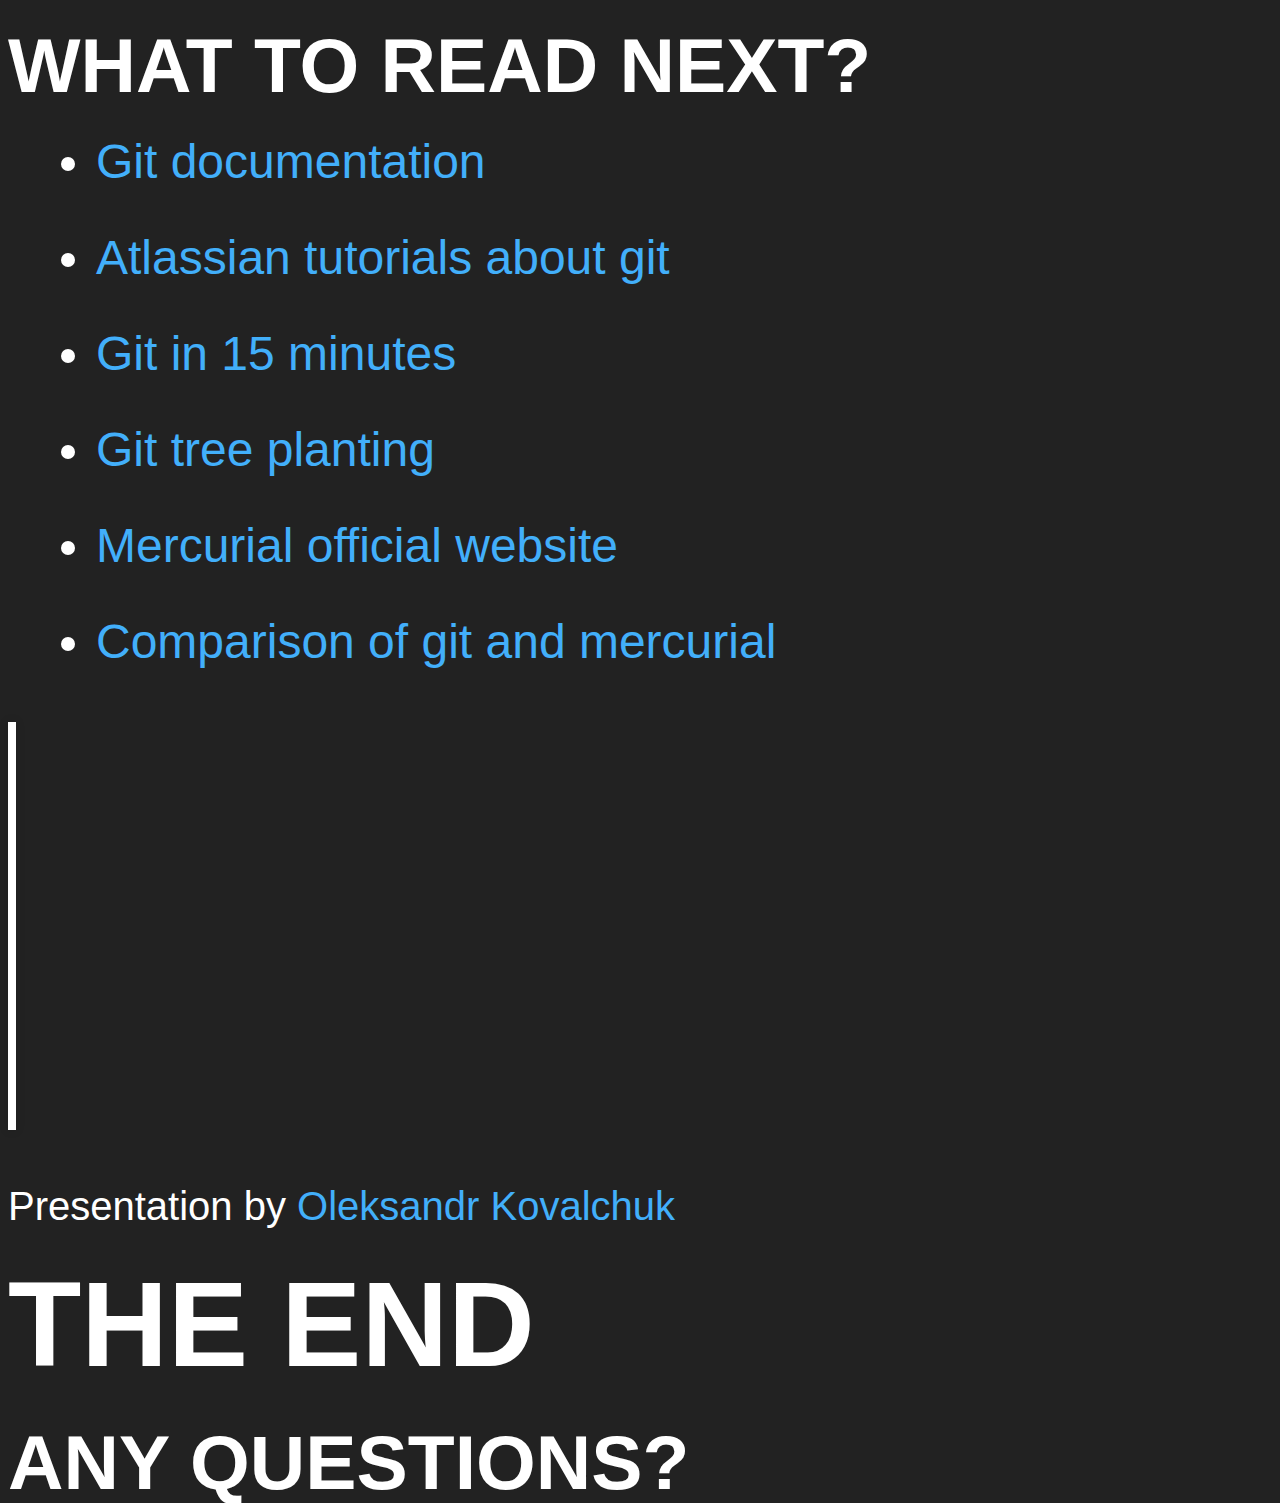
==== commit 21d4e897: "visual improvements" ====
--- a/index.html
+++ b/index.html
@@ -19,7 +19,7 @@
 
     <link rel="stylesheet" href="css/reveal.css">
     <link rel="stylesheet" href="css/custom.css">
-    <link rel="stylesheet" href="css/theme/moon.css" id="theme">
+    <link rel="stylesheet" href="css/theme/black.css" id="theme">
 
     <!-- Code syntax highlighting -->
     <link rel="stylesheet" href="lib/css/zenburn.css">
@@ -82,19 +82,19 @@
             </section>
             <section>
                 <p>So he asked Twilight for help</p>
-                <img width="640px" data-src="./img/chat-sh-tw-01.jpg">
+                <img width="640px" data-src="./img/chat-sh-tw-01.png">
             </section>
             <section>
                 <p>And then the terrible thing happened</p>
-                <img width="640px" data-src="./img/chat-sh-tw-02.jpg">
+                <img width="640px" data-src="./img/chat-sh-tw-02.png">
             </section>
             <section data-background="./img/twilight-cry.gif"
                      data-background-repeat="repeat" data-background-size="35%">
-                <img width="640px" data-src="./img/chat-sh-tw-03.jpg">
+                <img width="640px" data-src="./img/chat-sh-tw-03.png">
             </section>
             <section>
                 <h3>Cute Cthulhu's wise words:</h3>
-                <img width="640px" data-src="./img/chat-сt-tw-01.jpg">
+                <img width="640px" data-src="./img/chat-ct-tw-01.png">
             </section>
         </section>
 
@@ -138,25 +138,25 @@
                     specific versions later.&rdquo;
                 </blockquote>
 
-                <blockquote cite="Wikipedia" class="fragment">&ldquo;
+                <aside class="notes">&ldquo;
                     Version control, also known as revision control or
                     source control, is the management of changes to
                     documents, computer programs, large web sites, and other
-                    collections of information.&rdquo;
-                </blockquote>
+                    collections of information.&rdquo; — Wikipedia
+                </aside>
             </section>
 
 
             <section>
                 <h2>Goals of VCS</h2>
                 <ul>
-                    <li class="fragment" style="margin-bottom: .7em">Allow
+                    <li class="fragment">Allow
                         developers to work simultaneously.
                     </li>
-                    <li class="fragment" style="margin-bottom: .7em">Do not
+                    <li class="fragment">Do not
                         overwrite each other’s changes.
                     </li>
-                    <li class="fragment" style="margin-bottom: .7em">
+                    <li class="fragment">
                         Maintain history of every version of everything.
                     </li>
                 </ul>
@@ -237,9 +237,7 @@
 
                 <p class="fragment">
                     About 46 VCS exist now
-                    <span>(<a href="https://goo.gl/imTGhs">
-                        https://goo.gl/imTGhs
-                    </a>)</span>
+                    <span>(<a href="https://goo.gl/imTGhs">https://goo.gl/imTGhs</a>)</span>
                 </p>
             </section>
             <section>
@@ -358,7 +356,7 @@
         history: true,
         center: true,
 
-        transition: 'convex', // none/fade/slide/convex/concave/zoom
+        transition: 'slide', // none/fade/slide/convex/concave/zoom
         touch: true,
 
         // Optional reveal.js plugins
--- a/css/custom.css
+++ b/css/custom.css
@@ -1,4 +1,13 @@
+body .reveal {
+    font-size: 48px;
+}
+
+li {
+    margin-bottom: .7em !important;
+}
+
 #vcs-list li {
+    font-size: larger;
     list-style: none;
 }
 
--- a/css/theme/black.css
+++ b/css/theme/black.css
@@ -0,0 +1,286 @@
+/**
+ * Black theme for reveal.js. This is the opposite of the 'white' theme.
+ *
+ * Copyright (C) 2015 Hakim El Hattab, http://hakim.se
+ */
+@import url(../../lib/font/source-sans-pro/source-sans-pro.css);
+section.has-light-background, section.has-light-background h1, section.has-light-background h2, section.has-light-background h3, section.has-light-background h4, section.has-light-background h5, section.has-light-background h6 {
+  color: #222; }
+
+/*********************************************
+ * GLOBAL STYLES
+ *********************************************/
+body {
+  background: #222;
+  background-color: #222; }
+
+.reveal {
+  font-family: "Source Sans Pro", Helvetica, sans-serif;
+  font-size: 38px;
+  font-weight: normal;
+  color: #fff; }
+
+::selection {
+  color: #fff;
+  background: #bee4fd;
+  text-shadow: none; }
+
+.reveal .slides > section,
+.reveal .slides > section > section {
+  line-height: 1.3;
+  font-weight: inherit; }
+
+/*********************************************
+ * HEADERS
+ *********************************************/
+.reveal h1,
+.reveal h2,
+.reveal h3,
+.reveal h4,
+.reveal h5,
+.reveal h6 {
+  margin: 0 0 20px 0;
+  color: #fff;
+  font-family: "Source Sans Pro", Helvetica, sans-serif;
+  font-weight: 600;
+  line-height: 1.2;
+  letter-spacing: normal;
+  text-transform: uppercase;
+  text-shadow: none;
+  word-wrap: break-word; }
+
+.reveal h1 {
+  font-size: 2.5em; }
+
+.reveal h2 {
+  font-size: 1.6em; }
+
+.reveal h3 {
+  font-size: 1.3em; }
+
+.reveal h4 {
+  font-size: 1em; }
+
+.reveal h1 {
+  text-shadow: none; }
+
+/*********************************************
+ * OTHER
+ *********************************************/
+.reveal p {
+  margin: 20px 0;
+  line-height: 1.3; }
+
+/* Ensure certain elements are never larger than the slide itself */
+.reveal img,
+.reveal video,
+.reveal iframe {
+  max-width: 95%;
+  max-height: 95%; }
+
+.reveal strong,
+.reveal b {
+  font-weight: bold; }
+
+.reveal em {
+  font-style: italic; }
+
+.reveal ol,
+.reveal dl,
+.reveal ul {
+  display: inline-block;
+  text-align: left;
+  margin: 0 0 0 1em; }
+
+.reveal ol {
+  list-style-type: decimal; }
+
+.reveal ul {
+  list-style-type: disc; }
+
+.reveal ul ul {
+  list-style-type: square; }
+
+.reveal ul ul ul {
+  list-style-type: circle; }
+
+.reveal ul ul,
+.reveal ul ol,
+.reveal ol ol,
+.reveal ol ul {
+  display: block;
+  margin-left: 40px; }
+
+.reveal dt {
+  font-weight: bold; }
+
+.reveal dd {
+  margin-left: 40px; }
+
+.reveal q,
+.reveal blockquote {
+  quotes: none; }
+
+.reveal blockquote {
+  display: block;
+  position: relative;
+  width: 70%;
+  margin: 20px auto;
+  padding: 5px;
+  font-style: italic;
+  background: rgba(255, 255, 255, 0.05);
+  box-shadow: 0px 0px 2px rgba(0, 0, 0, 0.2); }
+
+.reveal blockquote p:first-child,
+.reveal blockquote p:last-child {
+  display: inline-block; }
+
+.reveal q {
+  font-style: italic; }
+
+.reveal pre {
+  display: block;
+  position: relative;
+  width: 90%;
+  margin: 20px auto;
+  text-align: left;
+  font-size: 0.55em;
+  font-family: monospace;
+  line-height: 1.2em;
+  word-wrap: break-word;
+  box-shadow: 0px 0px 6px rgba(0, 0, 0, 0.3); }
+
+.reveal code {
+  font-family: monospace; }
+
+.reveal pre code {
+  display: block;
+  padding: 5px;
+  overflow: auto;
+  max-height: 400px;
+  word-wrap: normal; }
+
+.reveal table {
+  margin: auto;
+  border-collapse: collapse;
+  border-spacing: 0; }
+
+.reveal table th {
+  font-weight: bold; }
+
+.reveal table th,
+.reveal table td {
+  text-align: left;
+  padding: 0.2em 0.5em 0.2em 0.5em;
+  border-bottom: 1px solid; }
+
+.reveal table th[align="center"],
+.reveal table td[align="center"] {
+  text-align: center; }
+
+.reveal table th[align="right"],
+.reveal table td[align="right"] {
+  text-align: right; }
+
+.reveal table tr:last-child td {
+  border-bottom: none; }
+
+.reveal sup {
+  vertical-align: super; }
+
+.reveal sub {
+  vertical-align: sub; }
+
+.reveal small {
+  display: inline-block;
+  font-size: 0.6em;
+  line-height: 1.2em;
+  vertical-align: top; }
+
+.reveal small * {
+  vertical-align: top; }
+
+/*********************************************
+ * LINKS
+ *********************************************/
+.reveal a {
+  color: #42affa;
+  text-decoration: none;
+  -webkit-transition: color 0.15s ease;
+  -moz-transition: color 0.15s ease;
+  transition: color 0.15s ease; }
+
+.reveal a:hover {
+  color: #8dcffc;
+  text-shadow: none;
+  border: none; }
+
+.reveal .roll span:after {
+  color: #fff;
+  background: #068de9; }
+
+/*********************************************
+ * IMAGES
+ *********************************************/
+.reveal section img {
+  margin: 15px 0px;
+  background: rgba(255, 255, 255, 0.12);
+  border: 4px solid #fff;
+  box-shadow: 0 0 10px rgba(0, 0, 0, 0.15); }
+
+.reveal section img.plain {
+  border: 0;
+  box-shadow: none; }
+
+.reveal a img {
+  -webkit-transition: all 0.15s linear;
+  -moz-transition: all 0.15s linear;
+  transition: all 0.15s linear; }
+
+.reveal a:hover img {
+  background: rgba(255, 255, 255, 0.2);
+  border-color: #42affa;
+  box-shadow: 0 0 20px rgba(0, 0, 0, 0.55); }
+
+/*********************************************
+ * NAVIGATION CONTROLS
+ *********************************************/
+.reveal .controls .navigate-left,
+.reveal .controls .navigate-left.enabled {
+  border-right-color: #42affa; }
+
+.reveal .controls .navigate-right,
+.reveal .controls .navigate-right.enabled {
+  border-left-color: #42affa; }
+
+.reveal .controls .navigate-up,
+.reveal .controls .navigate-up.enabled {
+  border-bottom-color: #42affa; }
+
+.reveal .controls .navigate-down,
+.reveal .controls .navigate-down.enabled {
+  border-top-color: #42affa; }
+
+.reveal .controls .navigate-left.enabled:hover {
+  border-right-color: #8dcffc; }
+
+.reveal .controls .navigate-right.enabled:hover {
+  border-left-color: #8dcffc; }
+
+.reveal .controls .navigate-up.enabled:hover {
+  border-bottom-color: #8dcffc; }
+
+.reveal .controls .navigate-down.enabled:hover {
+  border-top-color: #8dcffc; }
+
+/*********************************************
+ * PROGRESS BAR
+ *********************************************/
+.reveal .progress {
+  background: rgba(0, 0, 0, 0.2); }
+
+.reveal .progress span {
+  background: #42affa;
+  -webkit-transition: width 800ms cubic-bezier(0.26, 0.86, 0.44, 0.985);
+  -moz-transition: width 800ms cubic-bezier(0.26, 0.86, 0.44, 0.985);
+  transition: width 800ms cubic-bezier(0.26, 0.86, 0.44, 0.985); }
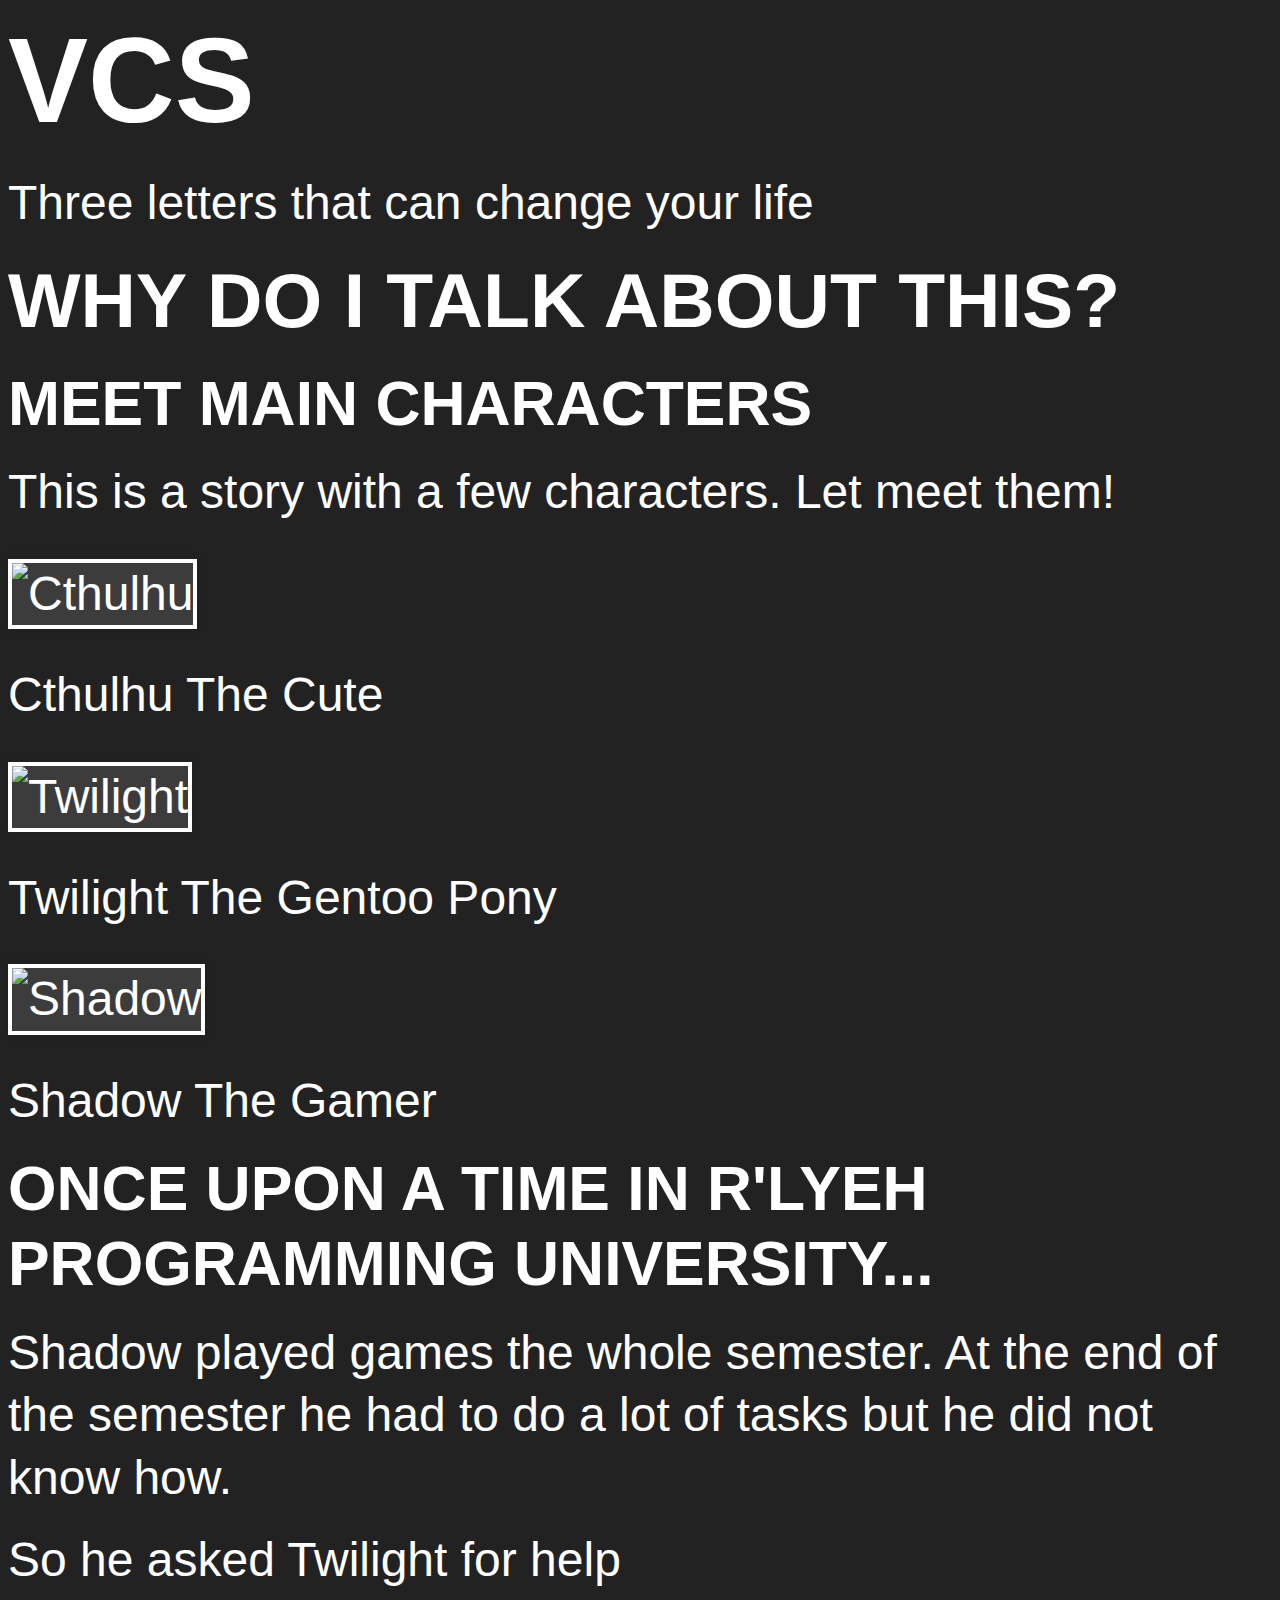
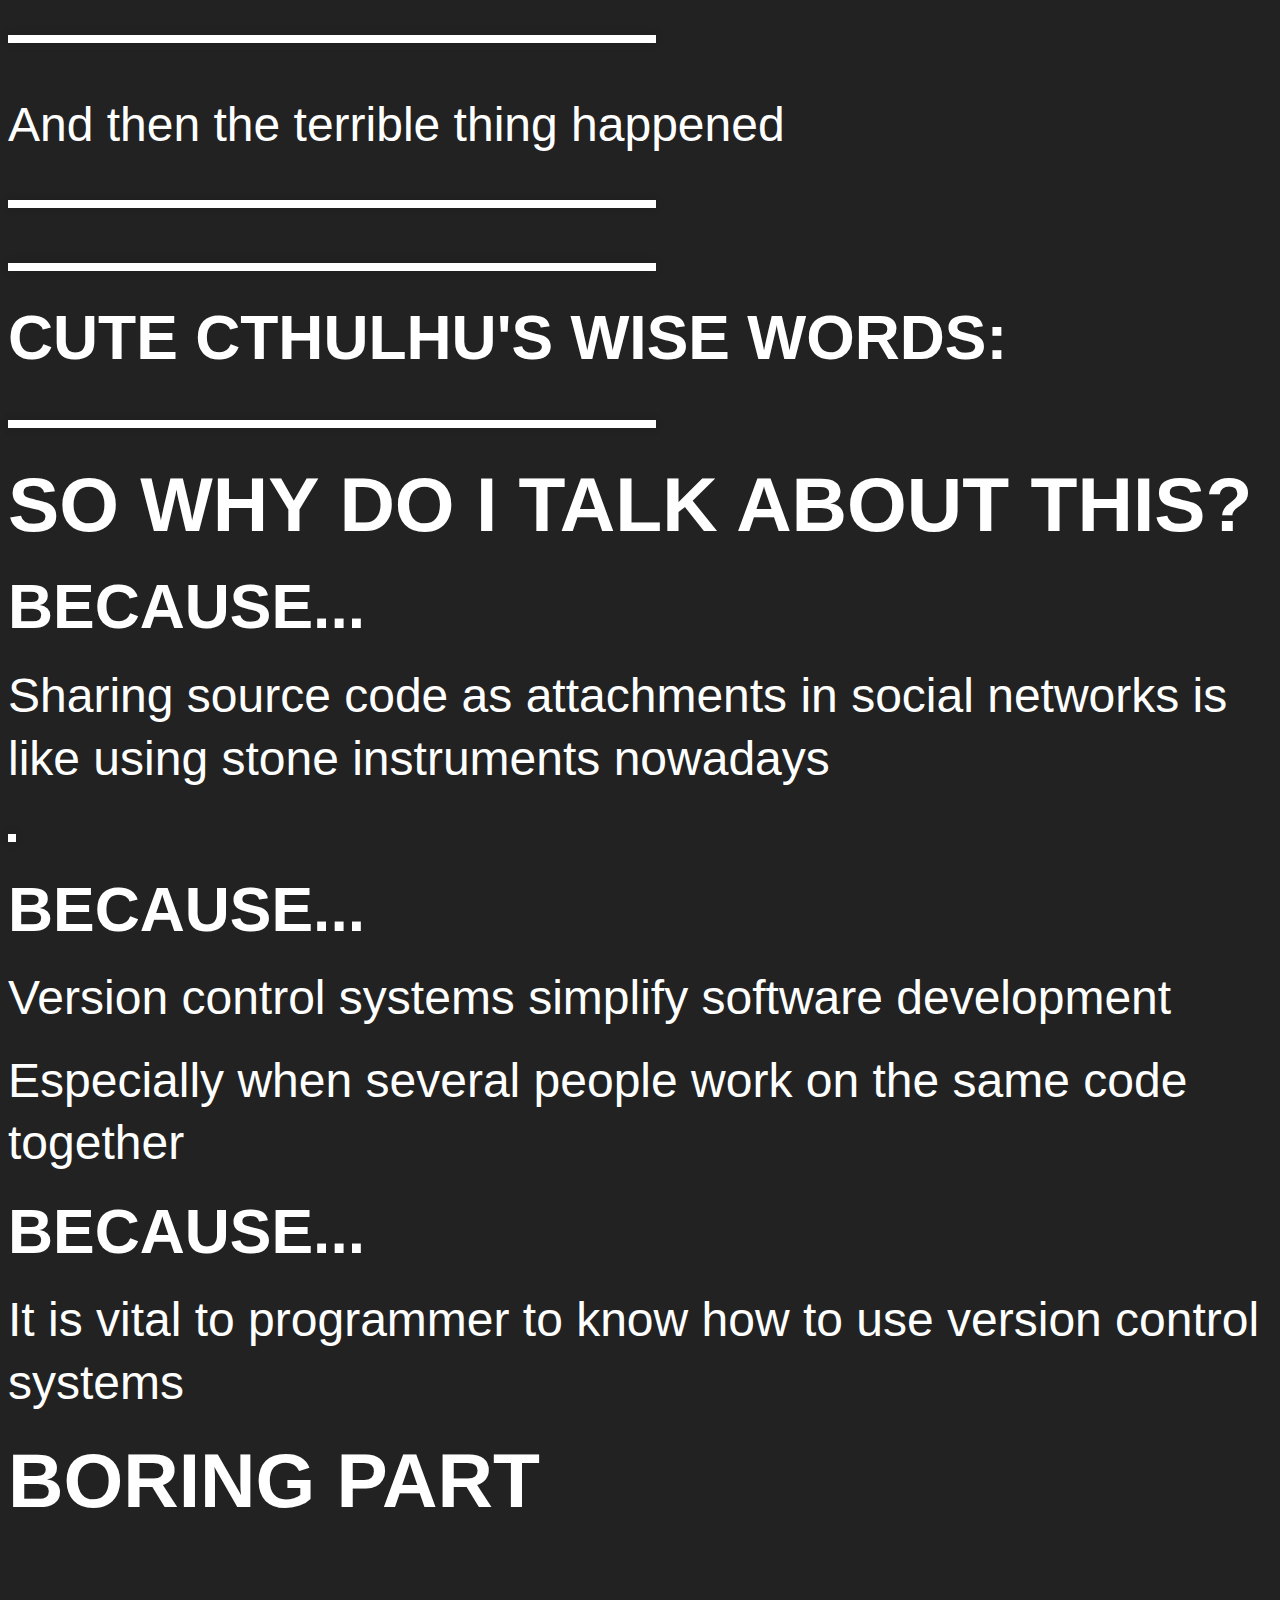
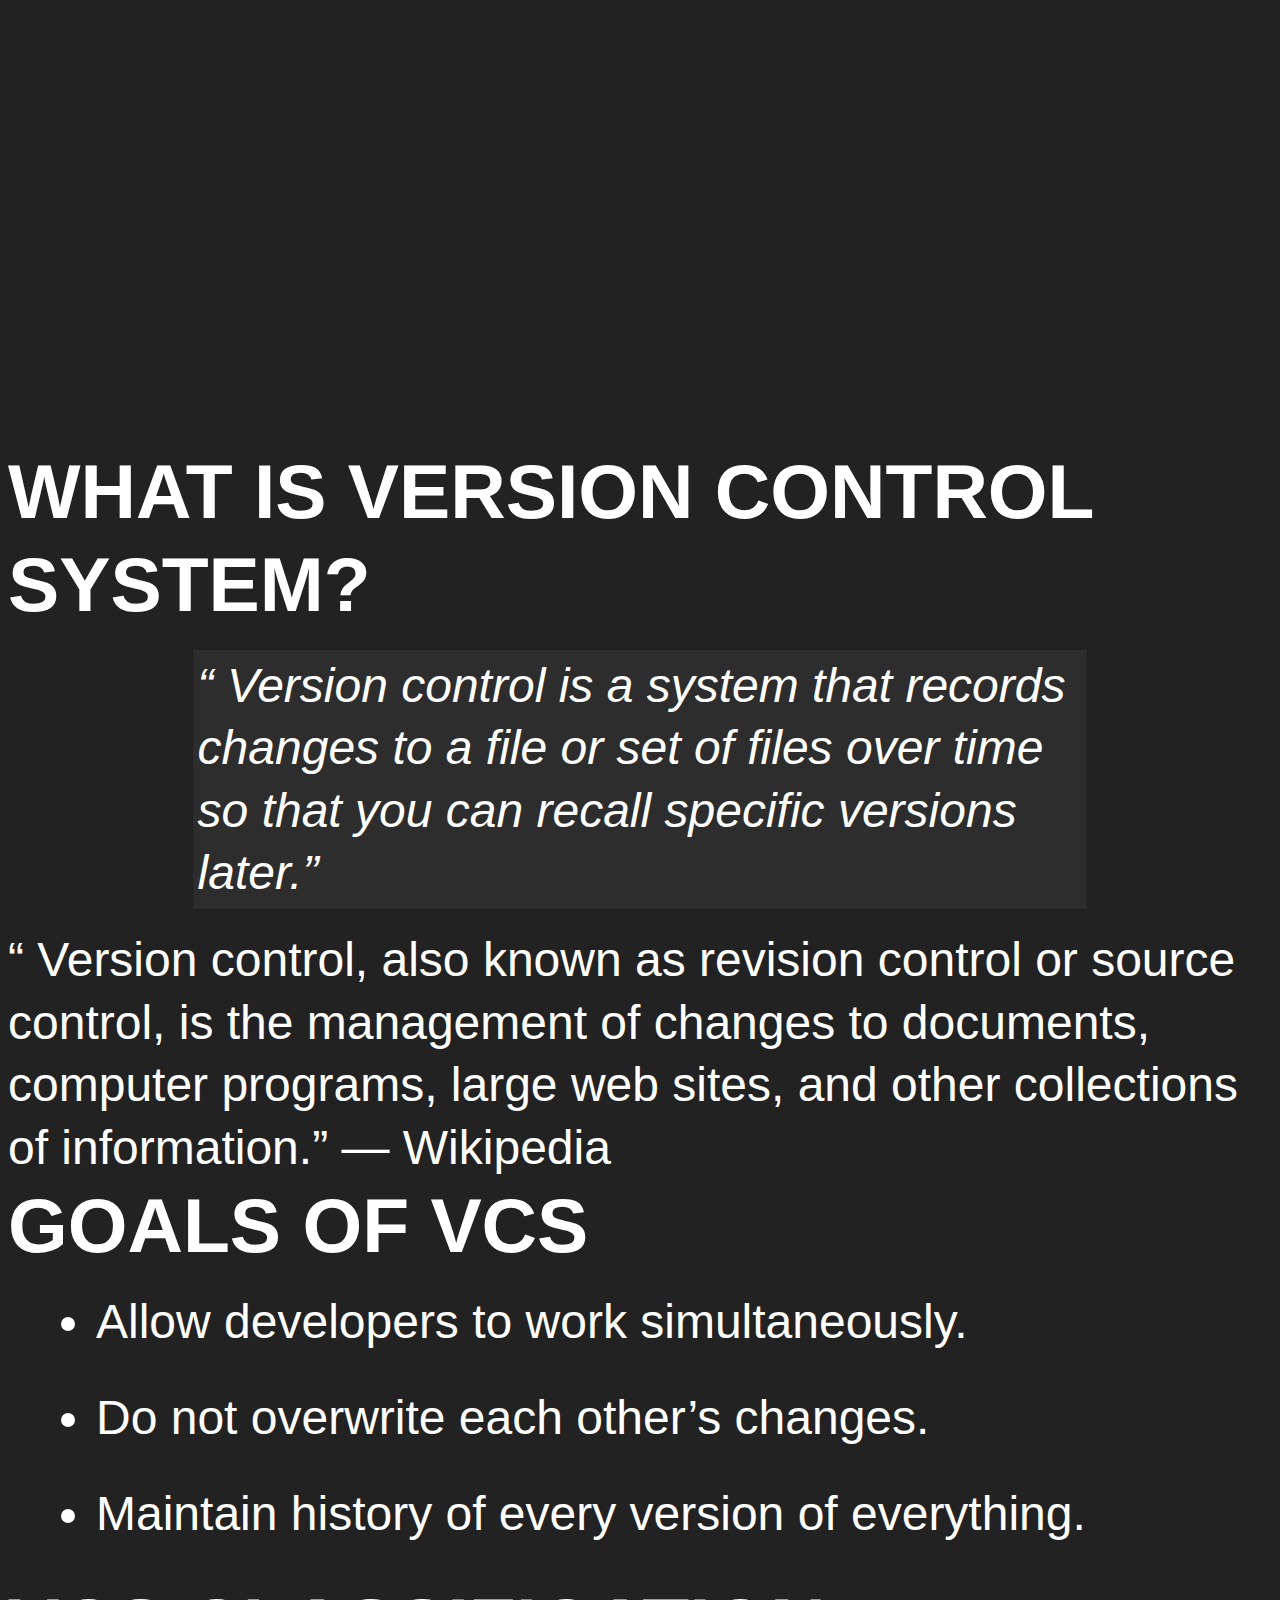
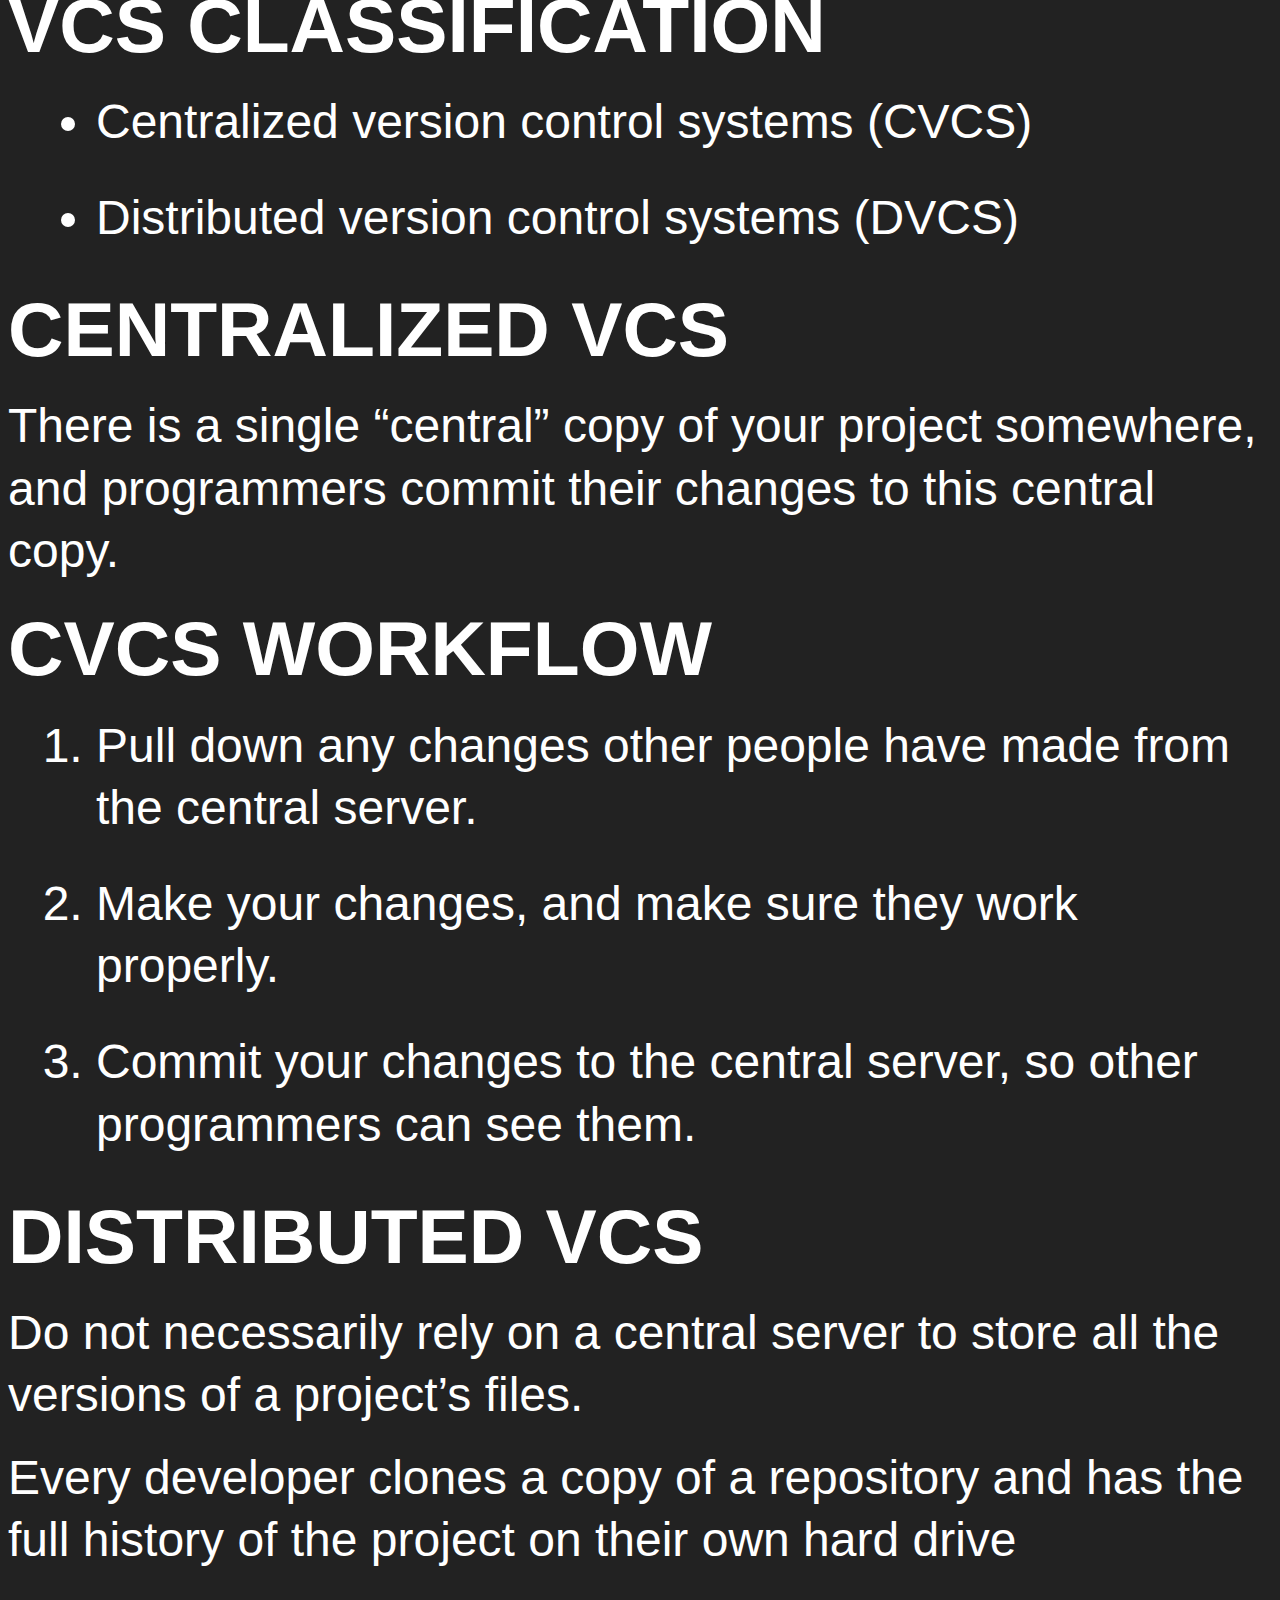
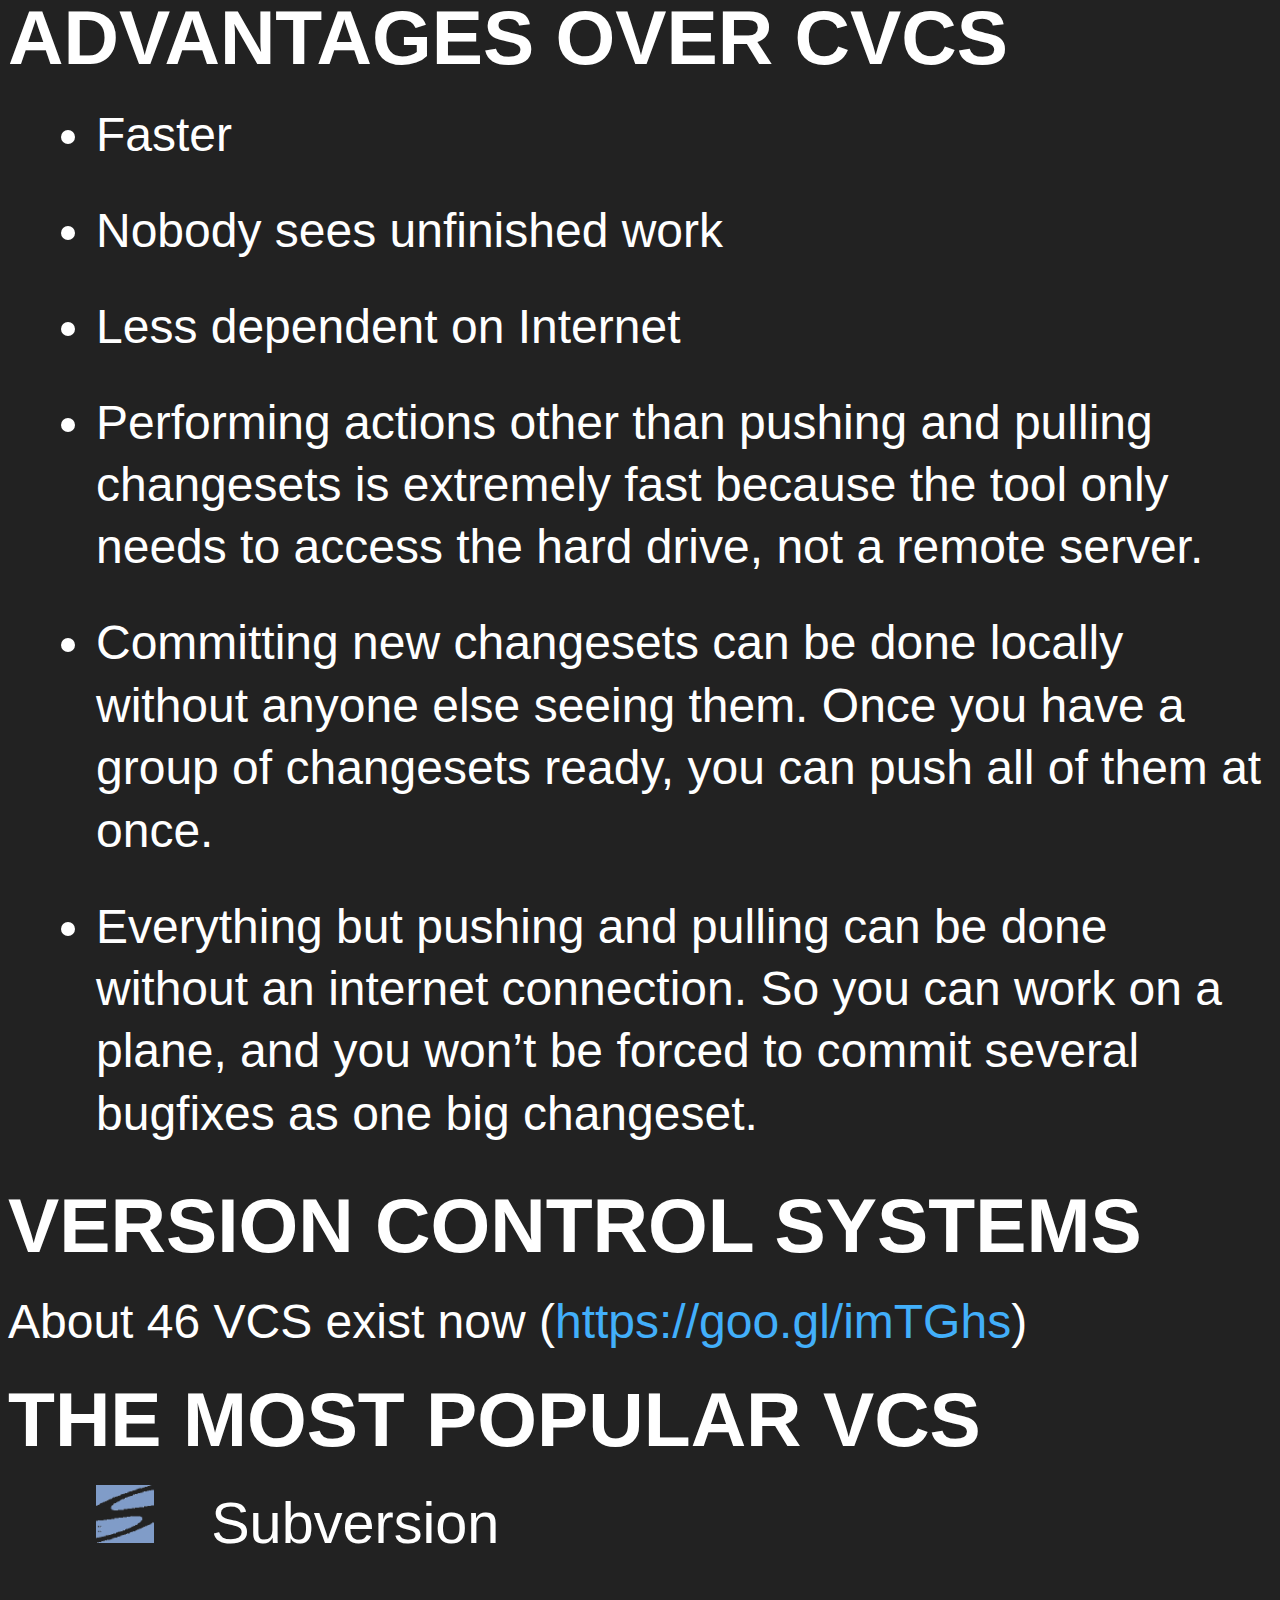
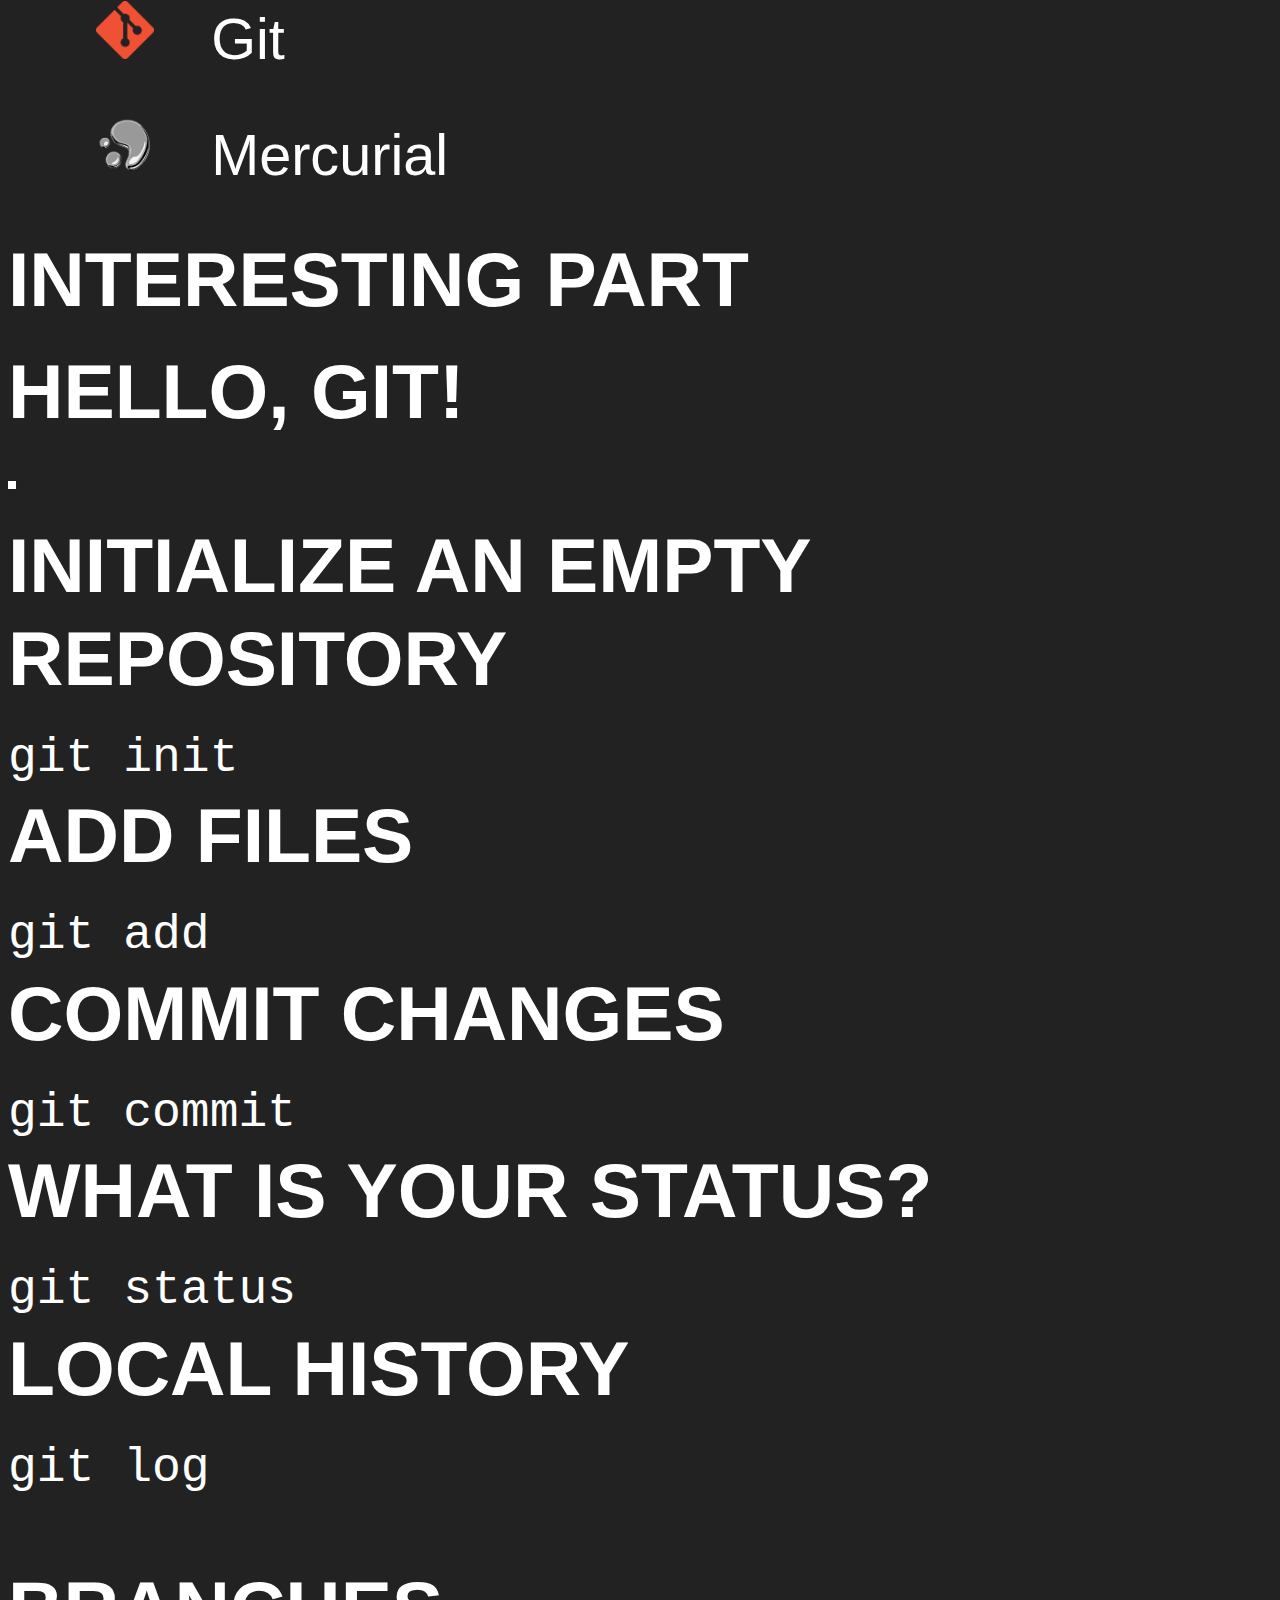
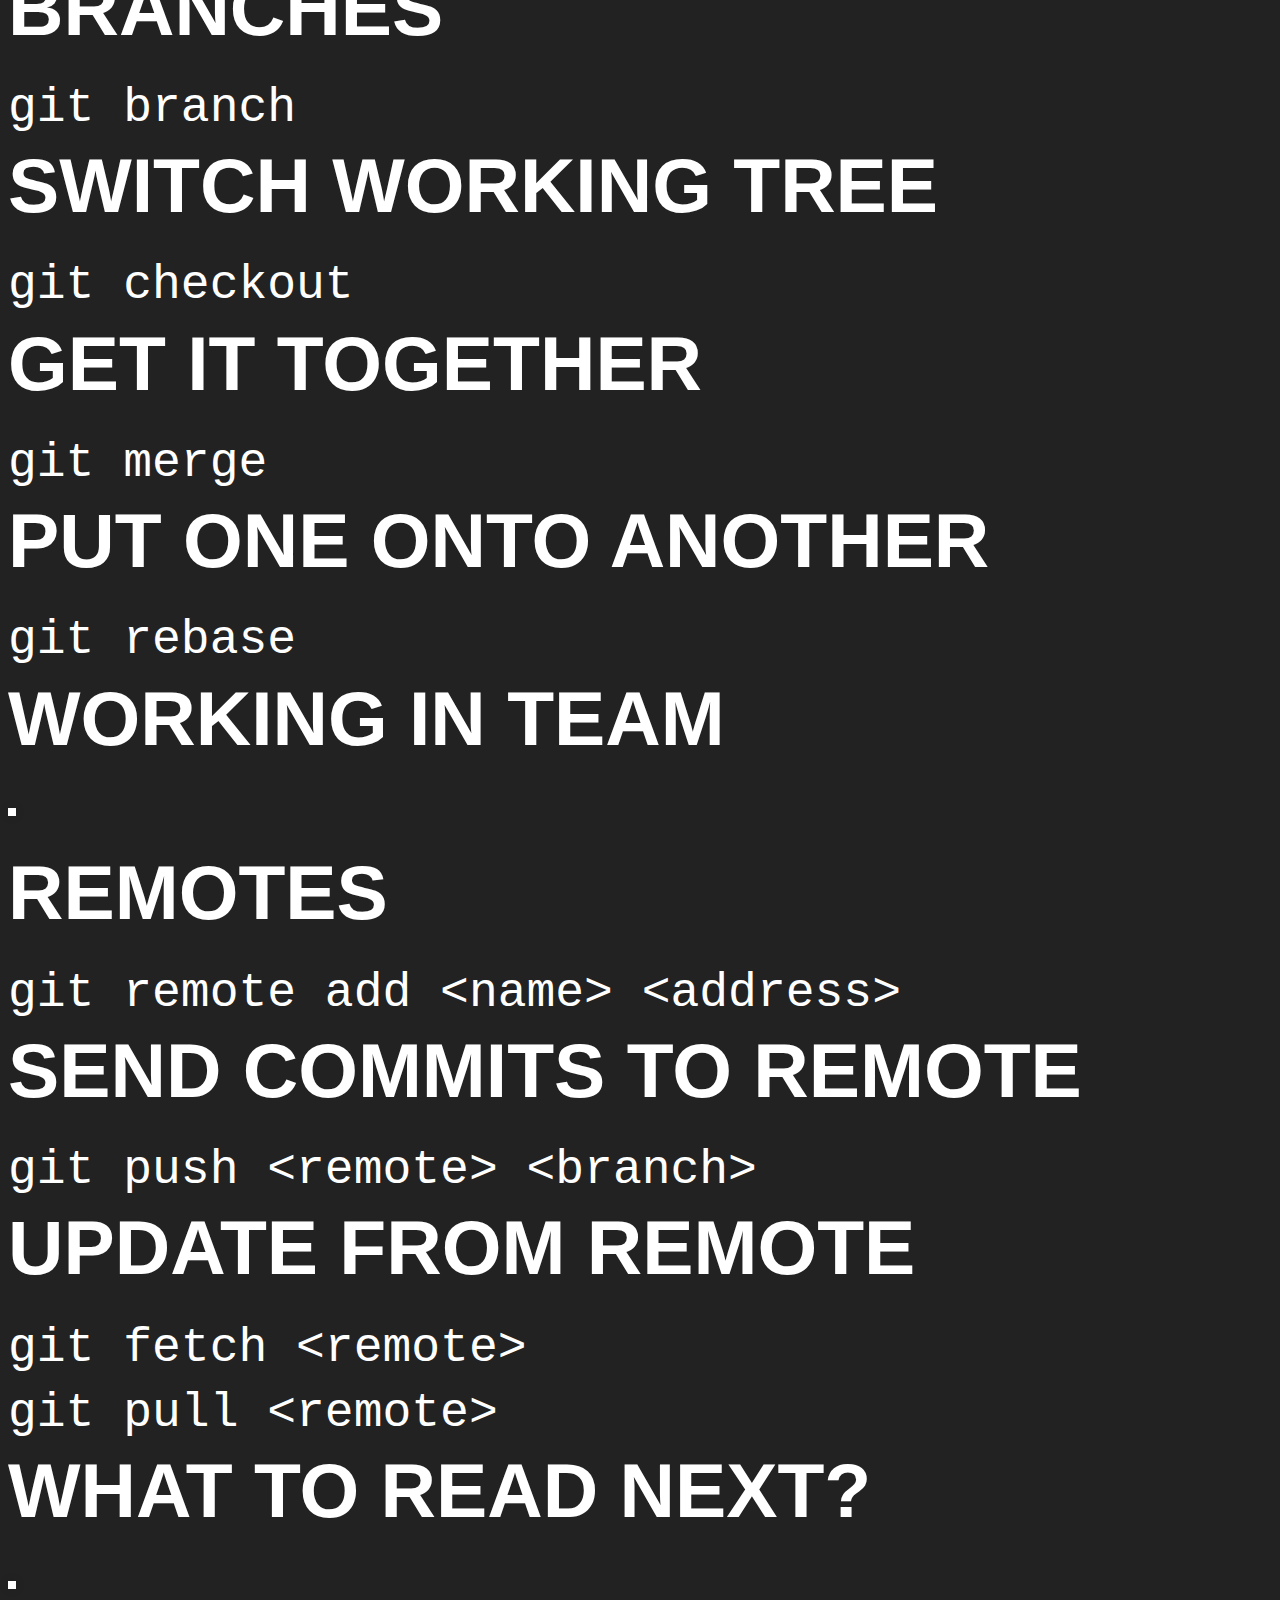
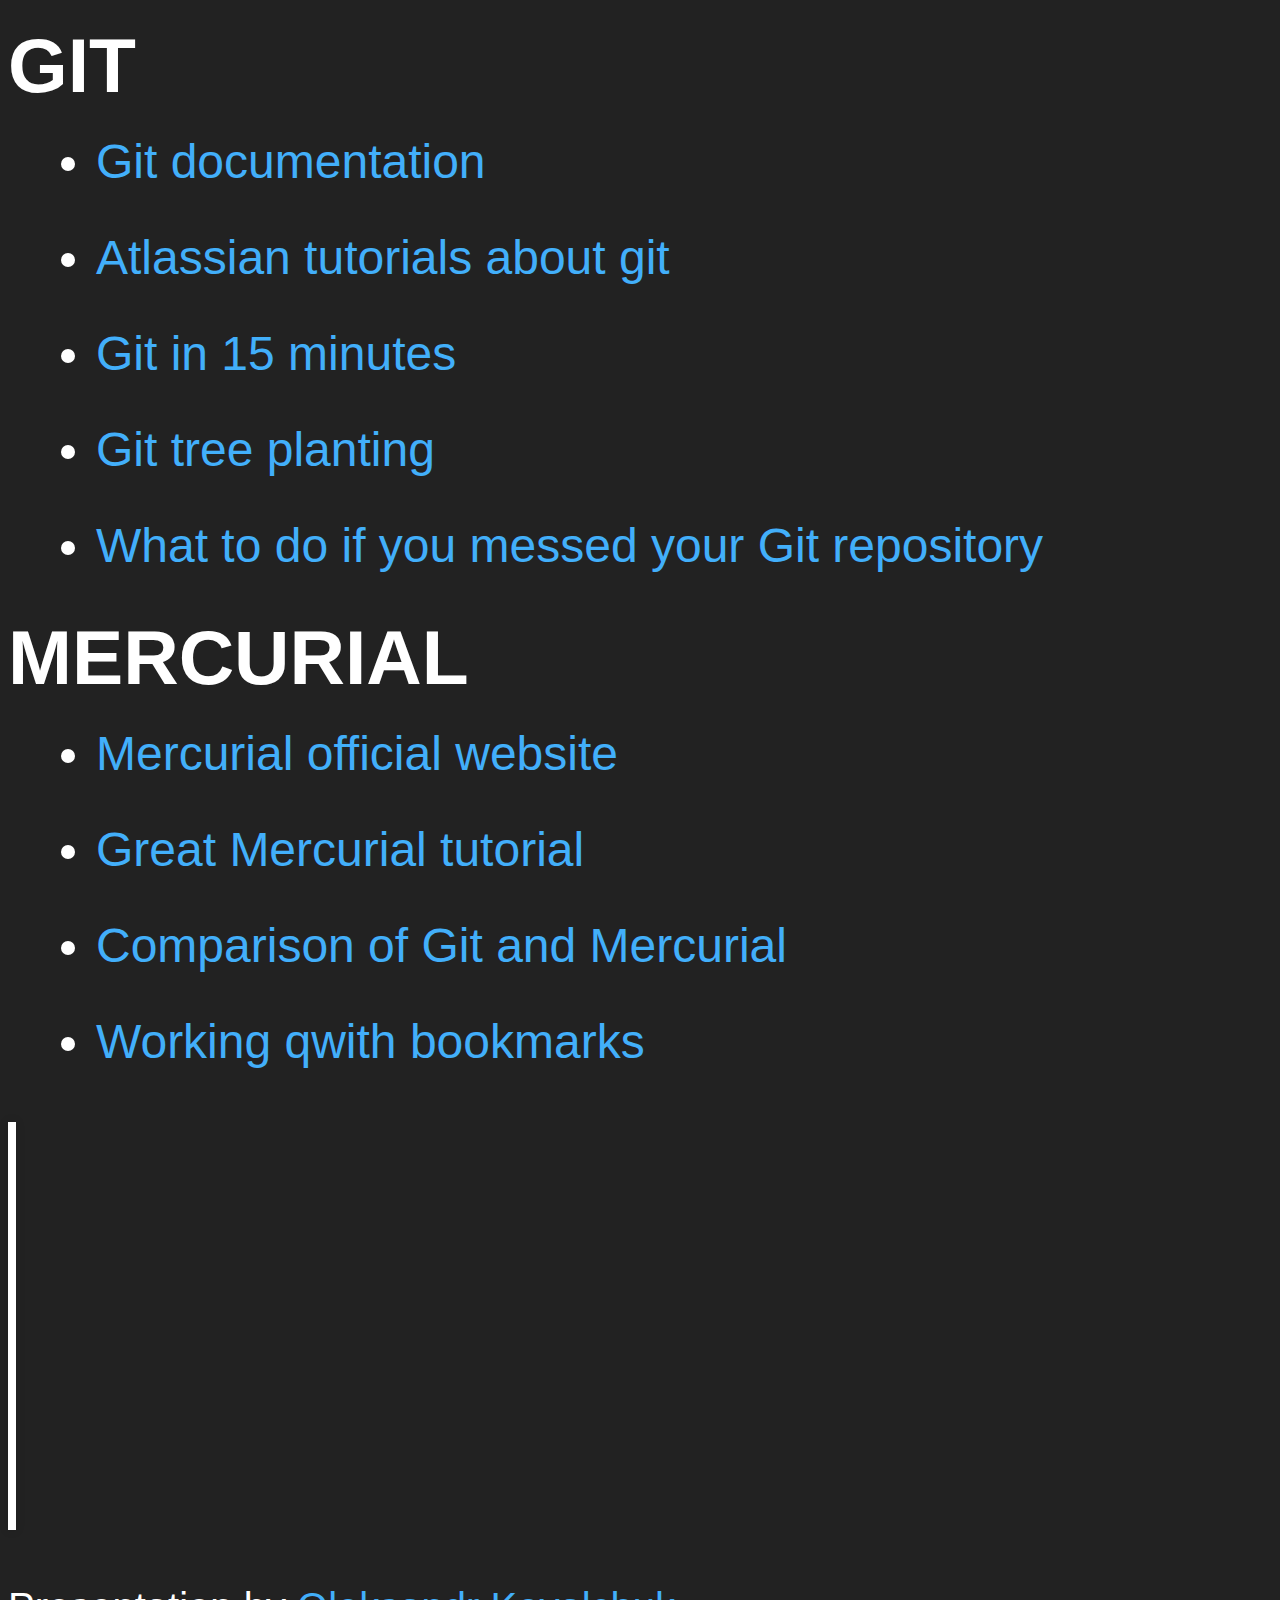
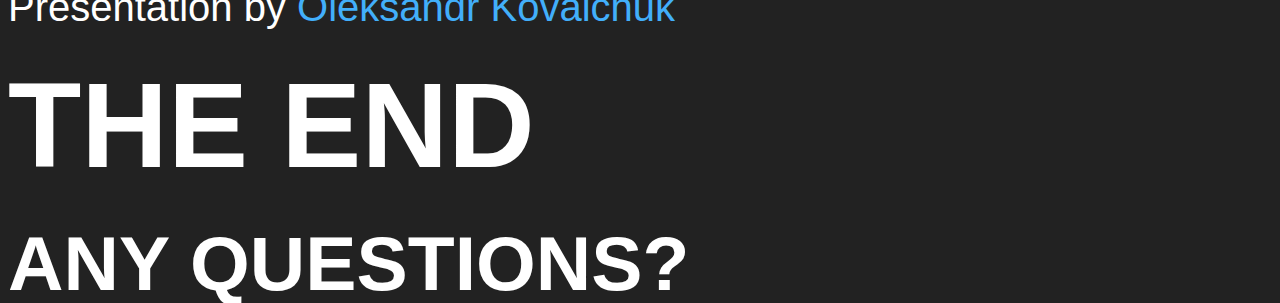
==== commit 5e33838f: "Added more links in 'what to read next?' section" ====
--- a/index.html
+++ b/index.html
@@ -312,31 +312,34 @@
                 <img data-src="./img/twilight-reading2.gif">
             </section>
             <section>
-                <h2>What to read next?</h2>
-                <ul>
-                    <li><a href="https://git-scm.com/">Git documentation</a>
-                    </li>
-                    <li><a href="https://www.atlassian.com/git/tutorials/">Atlassian
-                        tutorials about git</a></li>
-                    <li><a href="https://try.github.io/">Git in 15 minutes</a>
-                    </li>
-                    <li>
-                        <a href="https://stanfy.com/blog/madcode-git-tree-planting-part-1/">Git
-                            tree planting</a></li>
-                    <li><a href="https://www.mercurial-scm.org/">Mercurial
-                        official website</a></li>
-                    <li><a href="http://habrahabr.ru/post/168675/">Comparison of
-                        git and mercurial</a></li>
+                <h2>Git</h2>
+                <ul>
+                    <li><a href="https://git-scm.com/">Git documentation</a></li>
+                    <li><a href="https://www.atlassian.com/git/tutorials/">Atlassian tutorials about git</a></li>
+                    <li><a href="https://try.github.io/">Git in 15 minutes</a></li>
+                    <li><a href="https://stanfy.com/blog/madcode-git-tree-planting-part-1/">Git tree planting</a></li>
+                    <li><a href="https://github.com/blog/2019-how-to-undo-almost-anything-with-git">What to do if you messed your Git repository</a></li>
+                </ul>
+            </section>
+            <section>
+                <h2>Mercurial</h2>
+                <ul>
+                    <li><a href="https://www.mercurial-scm.org/">Mercurial official website</a></li>
+                    <li><a href="http://hginit.com/">Great Mercurial tutorial</a></li>
+                    <li><a href="http://habrahabr.ru/post/168675/">Comparison of Git and Mercurial</a></li>
+                    <li><a href="http://i-think22.net/archives/2013/04/03/mercurial-taming-multiple-heads-with-bookmarks/">Working qwith bookmarks</a></li>
                 </ul>
             </section>
         </section>
         <section>
             <img height="400px" data-src="./img/final-slide.png">
-            <p style="font-size: smaller;">Presentation by <a href="https://github.com/anxolerd">Oleksandr Kovalchuk</a></p>
+            <p style="font-size: smaller;">Presentation by
+                <a href="https://github.com/anxolerd">Oleksandr Kovalchuk</a>
+            </p>
         </section>
         <section style="text-align: left; vertical-align: middle;">
-                <h1>The end</h1>
-                <h2>Any questions?</h2>
+            <h1>The end</h1>
+            <h2>Any questions?</h2>
         </section>
 
     </div>
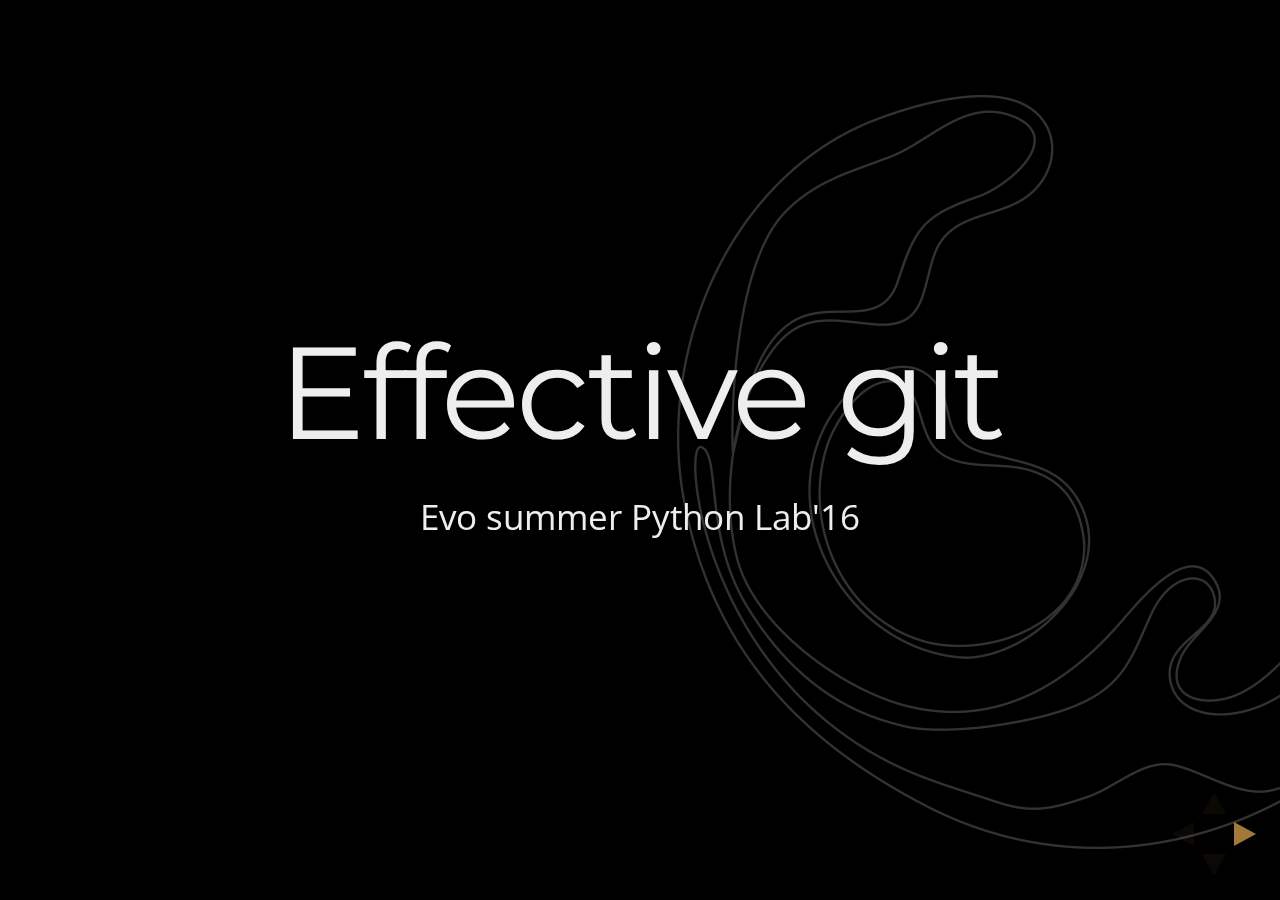
==== commit dfd0bf59: "Initial commit" ====
--- a/index.html
+++ b/index.html
@@ -1,397 +1,354 @@
 <!doctype html>
-<html lang="en">
-
-<head>
+<html>
+  <head>
     <meta charset="utf-8">
-
-    <title>Version Control Systems</title>
-
-    <meta name="description"
-          content="My presentation about version control systems for databases university course">
-    <meta name="author" content="Oleksandr Kovalchuk">
-
-    <meta name="apple-mobile-web-app-capable" content="yes">
-    <meta name="apple-mobile-web-app-status-bar-style"
-          content="black-translucent">
-
-    <meta name="viewport"
-          content="width=device-width, initial-scale=1.0, maximum-scale=1.0, user-scalable=no, minimal-ui">
+    <meta name="viewport" content="width=device-width, initial-scale=1.0, maximum-scale=1.0, user-scalable=no">
+
+    <title>Effective Git</title>
 
     <link rel="stylesheet" href="css/reveal.css">
-    <link rel="stylesheet" href="css/custom.css">
-    <link rel="stylesheet" href="css/theme/black.css" id="theme">
-
-    <!-- Code syntax highlighting -->
+    <link rel="stylesheet" href="css/theme/night.css">
+
+    <!-- Theme used for syntax highlighting of code -->
     <link rel="stylesheet" href="lib/css/zenburn.css">
 
     <!-- Printing and PDF exports -->
     <script>
-        var link = document.createElement('link');
-        link.rel = 'stylesheet';
-        link.type = 'text/css';
-        link.href = window.location.search.match(/print-pdf/gi) ? 'css/print/pdf.css' : 'css/print/paper.css';
-        document.getElementsByTagName('head')[0].appendChild(link);
+      var link = document.createElement( 'link' );
+      link.rel = 'stylesheet';
+      link.type = 'text/css';
+      link.href = window.location.search.match( /print-pdf/gi ) ? 'css/print/pdf.css' : 'css/print/paper.css';
+      document.getElementsByTagName( 'head' )[0].appendChild( link );
     </script>
-
-    <!--[if lt IE 9]>
-    <script src="lib/js/html5shiv.js"></script>
-    <![endif]-->
-</head>
-
-<body>
-
-<div class="reveal">
-    <div class="slides">
-        <section>
-            <h1>VCS</h1>
-
-            <p>Three letters that can change your life</p>
-        </section>
-
-        <section>
-            <section>
-                <h2>Why do I talk about this?</h2>
-            </section>
-            <section>
-                <h3>Meet main characters</h3>
-
-                <p>This is a story with a few characters. Let meet them!</p>
-            </section>
-            <section>
-                <img data-src="./img/cute-cthulhu.png" alt="Cthulhu">
-
-                <p>Cthulhu The Cute</p>
-            </section>
-            <section>
-                <img data-src="./img/cute-twilight.png" alt="Twilight">
-
-                <p>Twilight The Gentoo Pony</p>
-            </section>
-            <section>
-                <img data-src="./img/cute-changeling.png" alt="Shadow">
-
-                <p>Shadow The Gamer</p>
-            </section>
-            <section>
-                <h3>Once upon a time in R'lyeh Programming University...</h3>
-            </section>
-            <section>
-                <p>Shadow played games the whole semester. At the end of the
-                    semester he had to do a lot of tasks but he did not know
-                    how.</p>
-            </section>
-            <section>
-                <p>So he asked Twilight for help</p>
-                <img width="640px" data-src="./img/chat-sh-tw-01.png">
-            </section>
-            <section>
-                <p>And then the terrible thing happened</p>
-                <img width="640px" data-src="./img/chat-sh-tw-02.png">
-            </section>
-            <section data-background="./img/twilight-cry.gif"
-                     data-background-repeat="repeat" data-background-size="35%">
-                <img width="640px" data-src="./img/chat-sh-tw-03.png">
-            </section>
-            <section>
-                <h3>Cute Cthulhu's wise words:</h3>
-                <img width="640px" data-src="./img/chat-ct-tw-01.png">
-            </section>
-        </section>
-
-        <section>
-            <section>
-                <h2>So why do I talk about this?</h2>
-            </section>
-            <section>
-                <h3>Because...</h3>
-
-                <p>Sharing source code as attachments in social networks is like
-                    using stone instruments nowadays</p>
-                <img data-src="./img/stone-age.jpg">
-            </section>
-            <section>
-                <h3>Because...</h3>
-
-                <p>Version control systems simplify software development</p>
-
-                <p class="fragment">Especially when several people work on the
-                    same code together</p>
-            </section>
-            <section>
-                <h3>Because...</h3>
-
-                <p>It is vital to programmer to know how to use version control
-                    systems</p>
-            </section>
-        </section>
-
-        <section>
-            <section data-background="./img/twilight-reading.gif">
-                <h2 class="">Boring part</h2>
-                <br/><br/><br/><br/><br/><br/><br/><br/>
-            </section>
-            <section>
-                <h2>What is Version Control System?</h2>
-                <blockquote cite="git-scm.com">&ldquo;
-                    Version control is a system that records changes to a
-                    file or set of files over time so that you can recall
-                    specific versions later.&rdquo;
-                </blockquote>
-
-                <aside class="notes">&ldquo;
-                    Version control, also known as revision control or
-                    source control, is the management of changes to
-                    documents, computer programs, large web sites, and other
-                    collections of information.&rdquo; — Wikipedia
-                </aside>
-            </section>
-
-
-            <section>
-                <h2>Goals of VCS</h2>
-                <ul>
-                    <li class="fragment">Allow
-                        developers to work simultaneously.
-                    </li>
-                    <li class="fragment">Do not
-                        overwrite each other’s changes.
-                    </li>
-                    <li class="fragment">
-                        Maintain history of every version of everything.
-                    </li>
-                </ul>
-            </section>
-        </section>
-        <section>
-            <section>
-                <h2>VCS classification</h2>
-                <ul>
-                    <li>Centralized version control systems (CVCS)</li>
-                    <li>Distributed version control systems (DVCS)</li>
-                </ul>
-            </section>
-            <section>
-                <h2>Centralized VCS</h2>
-
-                <p>There is a single &ldquo;central&rdquo; copy of your project
-                    somewhere, and programmers commit their changes to this
-                    central copy.</p>
-            </section>
-            <section>
-                <h2>CVCS Workflow</h2>
-                <ol>
-                    <li>Pull down any changes other people have made from the
-                        central server.
-                    </li>
-                    <li>Make your changes, and make sure they work properly.
-                    </li>
-                    <li>Commit your changes to the central server, so other
-                        programmers can see them.
-                    </li>
-                </ol>
-            </section>
-            <section>
-                <h2>Distributed VCS</h2>
-
-                <p class="fragment">Do not necessarily rely on a central server
-                    to store all the versions of a project’s files.</p>
-
-                <p class="fragment">Every developer clones a copy of a
-                    repository and has the full history of the project on their
-                    own hard drive</p>
-            </section>
-            <section>
-                <h2>Advantages over CVCS</h2>
-                <ul>
-                    <li class="fragment">Faster</li>
-                    <li class="fragment">Nobody sees unfinished work</li>
-                    <li class="fragment">Less dependent on Internet</li>
-                </ul>
-                <aside class="notes">
-                    <ul>
-                        <li>Performing actions other than
-                            pushing and pulling changesets is extremely fast
-                            because the tool only needs to access the hard
-                            drive, not a remote server.
-                        </li>
-                        <li>
-                            Committing new changesets can be
-                            done locally
-                            without anyone else seeing them. Once you have a
-                            group of changesets ready, you can push all of them
-                            at once.
-                        </li>
-                        <li>
-                            Everything but pushing and pulling can
-                            be done without an internet connection. So you can
-                            work on a plane, and you won’t be forced to commit
-                            several bugfixes as one big changeset.
-                        </li>
-                    </ul>
-                </aside>
-            </section>
-        </section>
-        <section>
-            <section>
-                <h2>Version Control Systems</h2>
-
-                <p class="fragment">
-                    About 46 VCS exist now
-                    <span>(<a href="https://goo.gl/imTGhs">https://goo.gl/imTGhs</a>)</span>
-                </p>
-            </section>
-            <section>
-                <h2>The most popular VCS</h2>
-                <ul id="vcs-list">
-                    <li class="fragment" id="vcs-subversion">Subversion</li>
-                    <li class="fragment" id="vcs-git">Git</li>
-                    <li class="fragment" id="vcs-mercurial">Mercurial</li>
-                </ul>
-            </section>
-        </section>
-        <section data-background="./img/cthulhu-background.jpg">
-            <h2>Interesting part</h2>
-        </section>
-        <section>
-            <section>
-                <h2>Hello, git!</h2>
-                <img data-src="./img/hello-git.png">
-            </section>
-            <section>
-                <h2>Initialize an empty repository</h2>
-                <code data-trim>git init</code>
-            </section>
-            <section>
-                <h2>Add files</h2>
-                <code data-trim>git add</code>
-            </section>
-            <section>
-                <h2>Commit changes</h2>
-                <code data-trim>git commit</code>
-            </section>
-            <section>
-                <h2>What is your status?</h2>
-                <code data-trim>git status</code>
-            </section>
-            <section>
-                <h2>Local history</h2>
-                <code data-trim>git log</code>
-            </section>
-        </section>
-
-        <section>
-            <section data-background="./img/going-deeper.jpg">&nbsp;</section>
-            <section><h2>Branches</h2><code data-trim>git branch</code>
-            </section>
-            <section><h2>Switch working tree</h2><code data-trim>git
-                checkout</code></section>
-            <section><h2>Get it together</h2><code data-trim>git merge</code>
-            </section>
-            <section><h2>Put one onto another</h2><code data-trim>git
-                rebase</code></section>
-        </section>
-
-        <section>
-            <section>
-                <h2>Working in team</h2>
-                <img data-src="./img/twilight-gun.gif">
-            </section>
-            <section><h2>Remotes</h2><code>git remote add &lt;name&gt; &lt;address&gt;</code>
-            </section>
-            <section><h2>Send commits to remote</h2><code>git push &lt;remote&gt;
-                &lt;branch&gt;</code></section>
-            <section><h2>Update from remote</h2>
-                <code>git fetch &lt;remote&gt;</code><br/>
-                <code>git pull &lt;remote&gt;</code>
-            </section>
-        </section>
-
-        <section>
-            <section>
-                <h2>What to read next?</h2>
-                <img data-src="./img/twilight-reading2.gif">
-            </section>
-            <section>
-                <h2>Git</h2>
-                <ul>
-                    <li><a href="https://git-scm.com/">Git documentation</a></li>
-                    <li><a href="https://www.atlassian.com/git/tutorials/">Atlassian tutorials about git</a></li>
-                    <li><a href="https://try.github.io/">Git in 15 minutes</a></li>
-                    <li><a href="https://stanfy.com/blog/madcode-git-tree-planting-part-1/">Git tree planting</a></li>
-                    <li><a href="https://github.com/blog/2019-how-to-undo-almost-anything-with-git">What to do if you messed your Git repository</a></li>
-                </ul>
-            </section>
-            <section>
-                <h2>Mercurial</h2>
-                <ul>
-                    <li><a href="https://www.mercurial-scm.org/">Mercurial official website</a></li>
-                    <li><a href="http://hginit.com/">Great Mercurial tutorial</a></li>
-                    <li><a href="http://habrahabr.ru/post/168675/">Comparison of Git and Mercurial</a></li>
-                    <li><a href="http://i-think22.net/archives/2013/04/03/mercurial-taming-multiple-heads-with-bookmarks/">Working qwith bookmarks</a></li>
-                </ul>
-            </section>
-        </section>
-        <section>
-            <img height="400px" data-src="./img/final-slide.png">
-            <p style="font-size: smaller;">Presentation by
-                <a href="https://github.com/anxolerd">Oleksandr Kovalchuk</a>
+    <style>
+      body {
+        background-image: url('img/bg.png');
+      }
+      .reveal section img {
+        background-color: #FFFFFF;
+        height: 460px;
+        max-width: 95%;
+        max-height: 95%;
+        margin: 15px;
+      }
+    </style>
+  </head>
+  <body>
+    <div class="reveal">
+      <div class="slides">
+        <section>
+          <h1>Effective git</h1>
+          <aside>Evo summer Python Lab'16</aside>
+        </section>
+        <section>
+          <section>
+            <h2>Internals</h2>
+            <p>
+              To use tool efficiently you should have at least basic understanding how it works
             </p>
-        </section>
-        <section style="text-align: left; vertical-align: middle;">
-            <h1>The end</h1>
-            <h2>Any questions?</h2>
-        </section>
-
+          </section>
+          <section>
+            <img src="img/repo-folder.png"/>
+            <p>Who knows where is the repo?</p>
+          </section>
+          <section>
+            <img src="img/repo-folder-highlight.png"/>
+            <p>Here it is!</p>
+          </section>
+          <section>
+            <table>
+              <tr>
+                <td width=50%>
+                  <pre><code class="nohighlight">$ tree .git
+.git
+├── branches
+├── config
+├── description
+├── HEAD
+├── hooks
+│   ├── commit-msg.sh
+│   ├── pre-commit.sh
+│   ├── pre-push.sh
+├── info
+│   └── exclude
+├── objects
+│   ├── info
+│   └── pack
+└── refs
+    ├── heads
+    └── tags
+                  </code></pre>
+                </td>
+                <td>
+                  <p>Project-specific configuration in <code>config</code></p>
+                  <p>Hook scripts in <code>hooks</code> dir</p>
+                  <p><code>Branches</code> is <a href="http://stackoverflow.com/a/10398507">deprecated</a></p>
+                  <p><code>Description</code> is used only by web-interface</p>
+                  <p><code>Info</code> includes list of files you do not want track and store in <code>.gitignore</code><p>
+                </td>
+              </tr>
+            </table>
+          </section>
+          <section>
+            <p>Let do some commiting and see what happens</p>
+            <pre class="fragment"><code class="bash">$ echo "Hello, git" > file.txt
+$ git add file.txt
+$ tree .git/objects
+.git/objects
+├── 22
+│   └── f46444d223ec55b7677c6dd212b155fe2a7661
+├── info
+└── pack
+
+3 directories, 1 file </code></pre>
+            <p class="fragment">And what is that object?</p>
+            <pre class="fragment"><code class="bash">$ git cat-file -t 22f46444d223ec55b7677c6dd212b155fe2a766
+blob
+$ git cat-file -p 22f46444d223ec55b7677c6dd212b155fe2a766
+Hello, git </code></pre>
+          </section>
+          <section>
+<pre><code class="bash">$ git commit -m "initial commit"
+[master (root-commit) 6eab0b6] initial commit
+ 1 file changed, 1 insertion(+)
+ create mode 100644 file.txt</code></pre>
+<pre><code class="bash">$ tree .git/objects
+.git/objects
+├── 10
+│   └── 4e3c6737a206c51479b57a897e4b23e0f273ec
+├── 22
+│   └── f46444d223ec55b7677c6dd212b155fe2a7661
+├── 6e
+│   └── ab0b69da5f82aa580f9adb04950b2f0ece81ab
+├── info
+└── pack
+
+5 directories, 3 files
+$ tree .git/refs
+.git/refs
+├── heads
+│   └── master
+└── tags
+
+2 directories, 1 file</code></pre>
+          </section>
+          <section>
+            <p>Discover new files</p>
+<pre class="fragment"><code class="bash">$ git cat-file -t 104e3c
+tree
+$ git cat-file -p 104e3c
+100644 blob 22f46444d223ec55b7677c6dd212b155fe2a7661	file.txt
+</code></pre>
+<pre class="fragment"><code class="bash">$ git cat-file -t 6eab0b
+commit
+$ git cat-file -p 6eab0b
+tree 104e3c6737a206c51479b57a897e4b23e0f273ec
+author Oleksandr Kovalchuk &lt;anxolerd@outlook.com&gt; 1470087710 +0300
+committer Oleksandr Kovalchuk &lt;anxolerd@outlook.com&gt; 1470087710 +0300
+
+initial commit
+</code></pre>
+<pre class="fragment"><code class="bash">$ cat .git/refs/heads/master
+6eab0b69da5f82aa580f9adb04950b2f0ece81ab
+</code></pre>
+          </section>
+          <section>
+            <p>Go deeper</p>
+<pre class="fragment"><code class="bash">$ echo 'version 1' > test.txt
+$ git hash-object -w test.txt
+83baae61804e65cc73a7201a7252750c76066a30</code></pre>
+<pre class="fragment"><code class="bash">$ echo 'version 2' > test.txt
+$ git hash-object -w test.txt
+1f7a7a472abf3dd9643fd615f6da379c4acb3e3a</code></pre>
+<pre class="fragment"><code class="bash"> git update-index --add --cacheinfo 100644 \
+83baae61804e65cc73a7201a7252750c76066a30 test.txt
+$ git write-tree
+90446980b4e6d9d4972f8529f09512b572b2bbe7
+$ git cat-file -p 904469
+100644 blob 22f46444d223ec55b7677c6dd212b155fe2a7661	file.txt
+100644 blob 83baae61804e65cc73a7201a7252750c76066a30	test.txt </code></pre>
+          </section>
+          <section>
+            <p>Create a commit</p>
+<pre class="fragment"><code class="bash">$ echo "Commit a tree" | git commit-tree 904469 -p 6eab0b
+5121c5edaa0326f94b5a9095f3d8a8e11f85edd3
+$ echo 5121c5edaa0326f94b5a9095f3d8a8e11f85edd3 &gt; .git/refs/heads/master
+$ git log
+commit 5121c5edaa0326f94b5a9095f3d8a8e11f85edd3
+Author: Oleksandr Kovalchuk &lt;anxolerd@outlook.com&gt;
+Date:   Tue Aug 2 01:10:45 2016 +0300
+
+    Commit a tree
+
+commit 6eab0b69da5f82aa580f9adb04950b2f0ece81ab
+Author: Oleksandr Kovalchuk &lt;anxolerd@outlook.com&gt;
+Date:   Tue Aug 2 00:41:50 2016 +0300
+
+    initial commit </code></pre>
+<p class="fragment">Create a new branch</p>
+<pre class="fragment"><code class="bash">$ echo 5121c5edaa0326f94b5a9095f3d8a8e11f85edd3 &gt; .git/refs/heads/test 
+$ git branch
+* master
+  test</code></pre>
+          </section>
+        </section>
+
+        <!-- Part two: flows -->
+        <section>
+          <section>
+            <h2>Flow</h2>
+            <blockquote>
+              You can have extremely experienced developers and use modern tools. But the thing is actually a flow! The flow determines the success of the action.
+            </blockquote>
+          </section>
+          <section>
+            <h3>Centralized flow</h3>
+            <img src="img/centralized-flow.png"/>
+            <p>a.k.a. Hello, VCS</p>
+          </section>
+          <section>
+            <h3>Branch-based flow</h3>
+            <img src="img/branches-flow.png"/>
+            <p>a.k.a. GitHub flow</p>
+          </section>
+          <section>
+            <h3>Git Flow</h3>
+            <img src="img/git-flow-full.png"/>
+            <p>Wait, WTF is that?</p>
+          </section>
+          <section>
+            <p>GitFlow is convention about:</p>
+            <ul>
+              <li class="fragment">branch names</li>
+              <li class="fragment">actions (branch creation and merge)</li>
+            </ul> 
+          </section>
+          <section>
+            <h3>Main branches</h3>
+            <img src="img/git-flow-main.png"/>
+          </section>
+          <section>
+            <h3>Feature branches</h3>
+            <img src="img/git-flow-features.png"/>
+          </section>
+          <section>
+            <h3>Release branches</h3>
+            <img src="img/git-flow-releases.png"/>
+          </section>
+          <section>
+            <h3>Hotfix branches</h3>
+            <img src="img/git-flow-hotfixes.png"/>
+          </section>
+          <section>
+            <h3>Git Flow</h3>
+            <img src="img/git-flow-full.png"/>
+            <p>Now it is not so scary, is it?</p>
+          </section>
+        </section>
+        <section>
+          <section>
+            <h2>Sweeties</h2>
+            <img src="img/sweeties.png"/>
+          </section>
+          <section>
+            <h3>Informative git log</h3>
+            <p>
+              <a href="http://vk.cc/5rTWyf">Yolog</a>
+              wraps over standard git log and represents commit message history in a compact manner. It provides a visualization of commit graph, and shows refs, tags and unmerged branches altogether. 
+            </p>
+            <img src="img/yolog.png" style="height: 200px"/>
+          </section>
+          <section>
+            <img src="img/noway.gif"/>
+            <p><code>man git-log</code> instead!</p>
+            <pre><code class="bash">git log --pretty=oneline --abbrev-commit --graph --decorate</code></pre>
+          </section>
+          <section>
+            <h2>Submodules</h2>
+            <img src="img/submodules.jpg"/>
+            <p><code>man git-submodule</code></p>
+          </section>
+          <section>
+            <h2>Commits recovery</h2>
+            <p><code>man git-reflog</code>. Use logs to find all changes of HEAD</p>
+            <p><code>man git-fsck</code>. Scan git db for dangling objects</p>
+          </section>
+          <section>
+            <h2>Adjust git workflow</h2>
+            <pre><code class="bash">#!/bin/bash
+
+# .git/hooks/pre-commit            
+
+GIT_ROOT=`git rev-parse --show-toplevel`
+if grep --exclude-dir=.git -Fqr 'import pdb' $GIT_ROOT
+then
+    echo "print statement has been found" 1>&2;
+    echo "please fix the issue and commit again" 1>&2;
+    grep --exclude-dir=.git -Fnr 'import pdb' $GIT_ROOT
+    exit 1;
+fi</code></pre>
+          </section>
+          <section>
+            <h2>Finding bug</h2>
+            <img src="img/bug.gif"/>
+            <p><code>man git-bisect</code>. Make git assist you in finding specific commit</p>
+          </section>
+          <section>
+            <h2>Shell help</h2>
+            <img src="img/shell.png" style="height: 400px"/>
+            <p class="fragment">Modify <code>$PS1</code> to see repository information</p>
+            <p class="fragment">Add completion to your shell</p>
+          </section>
+        </section>
+        <section>
+          <section>
+            <h2>A few more things to remember</h2>
+            <blockquote>
+              Everyone knows about it<br/>
+              From the Queen of England to the Hounds of Hell<br/>
+              <br/>
+              &copy; The White Stripes
+            </blockquote>
+          </section>
+          <section>
+            <p>Some really simple things will help you not to be hated</p>
+            <ul>
+              <li class="fragment">Commit often</li>
+              <li class="fragment">Use meaningful commit messages</li>
+              <li class="fragment">Logically finished and consistent commits</li>
+              <li class="fragment">Do not rewrite public changes (unless it is really necessary)</li>
+            </ul>
+          </section>
+        </section>
+        <section>
+          <h2>What to read next</h2>
+          <p class="fragment"><a href="https://git-scm.com/doc">man git</a></p>
+          <p class="fragment"><a href="https://github.com/blog/2019-how-to-undo-almost-anything-with-git">how to undo everything in git</a></p>
+          <p class="fragment"><a href="https://stanfy.com/blog/conflict-free-git-trees-part-1/">Planting git trees</a></p>
+          <p class="fragment"><a href="https://sethrobertson.github.io/GitBestPractices/"/>Git best practices</a></p>
+          <p class="fragment"><a href="http://www.alexkras.com/19-git-tips-for-everyday-use/">Git tips</a></p>
+        </section>
+        <section data-background="img/fin.jpg">&nbsp;</section>
+      </div>
     </div>
 
-</div>
-
-<script src="lib/js/head.min.js"></script>
-<script src="js/reveal.js"></script>
-
-<script>
-
-    // Full list of configuration options available at:
-    // https://github.com/hakimel/reveal.js#configuration
-    Reveal.initialize({
-        controls: true,
-        progress: true,
+    <script src="lib/js/head.min.js"></script>
+    <script src="js/reveal.js"></script>
+
+    <script>
+      // More info https://github.com/hakimel/reveal.js#configuration
+      Reveal.initialize({
         history: true,
-        center: true,
-
-        transition: 'slide', // none/fade/slide/convex/concave/zoom
-        touch: true,
-
-        // Optional reveal.js plugins
+
+        // More info https://github.com/hakimel/reveal.js#dependencies
         dependencies: [
-            {
-                src: 'lib/js/classList.js', condition: function () {
-                return !document.body.classList;
-            }
-            },
-            {
-                src: 'plugin/markdown/marked.js', condition: function () {
-                return !!document.querySelector('[data-markdown]');
-            }
-            },
-            {
-                src: 'plugin/markdown/markdown.js', condition: function () {
-                return !!document.querySelector('[data-markdown]');
-            }
-            },
-            {
-                src: 'plugin/highlight/highlight.js',
-                async: true,
-                callback: function () {
-                    hljs.initHighlightingOnLoad();
-                }
-            },
-            {src: 'plugin/zoom-js/zoom.js', async: true},
-            {src: 'plugin/notes/notes.js', async: true}
+          { src: 'plugin/markdown/marked.js' },
+          { src: 'plugin/markdown/markdown.js' },
+          { src: 'plugin/zoom-js/zoom.js', async: true },
+          { src: 'plugin/notes/notes.js', async: true },
+          { src: 'plugin/highlight/highlight.js', async: true, callback: function() { hljs.initHighlightingOnLoad(); } }
         ]
-    });
-
-</script>
-
-</body>
+      });
+    </script>
+  </body>
 </html>
--- a/css/reveal.css
+++ b/css/reveal.css
@@ -0,0 +1,1331 @@
+/*!
+ * reveal.js
+ * http://lab.hakim.se/reveal-js
+ * MIT licensed
+ *
+ * Copyright (C) 2016 Hakim El Hattab, http://hakim.se
+ */
+/*********************************************
+ * RESET STYLES
+ *********************************************/
+html, body, .reveal div, .reveal span, .reveal applet, .reveal object, .reveal iframe,
+.reveal h1, .reveal h2, .reveal h3, .reveal h4, .reveal h5, .reveal h6, .reveal p, .reveal blockquote, .reveal pre,
+.reveal a, .reveal abbr, .reveal acronym, .reveal address, .reveal big, .reveal cite, .reveal code,
+.reveal del, .reveal dfn, .reveal em, .reveal img, .reveal ins, .reveal kbd, .reveal q, .reveal s, .reveal samp,
+.reveal small, .reveal strike, .reveal strong, .reveal sub, .reveal sup, .reveal tt, .reveal var,
+.reveal b, .reveal u, .reveal center,
+.reveal dl, .reveal dt, .reveal dd, .reveal ol, .reveal ul, .reveal li,
+.reveal fieldset, .reveal form, .reveal label, .reveal legend,
+.reveal table, .reveal caption, .reveal tbody, .reveal tfoot, .reveal thead, .reveal tr, .reveal th, .reveal td,
+.reveal article, .reveal aside, .reveal canvas, .reveal details, .reveal embed,
+.reveal figure, .reveal figcaption, .reveal footer, .reveal header, .reveal hgroup,
+.reveal menu, .reveal nav, .reveal output, .reveal ruby, .reveal section, .reveal summary,
+.reveal time, .reveal mark, .reveal audio, .reveal video {
+  margin: 0;
+  padding: 0;
+  border: 0;
+  font-size: 100%;
+  font: inherit;
+  vertical-align: baseline; }
+
+.reveal article, .reveal aside, .reveal details, .reveal figcaption, .reveal figure,
+.reveal footer, .reveal header, .reveal hgroup, .reveal menu, .reveal nav, .reveal section {
+  display: block; }
+
+/*********************************************
+ * GLOBAL STYLES
+ *********************************************/
+html,
+body {
+  width: 100%;
+  height: 100%;
+  overflow: hidden; }
+
+body {
+  position: relative;
+  line-height: 1;
+  background-color: #fff;
+  color: #000; }
+
+html:-webkit-full-screen-ancestor {
+  background-color: inherit; }
+
+html:-moz-full-screen-ancestor {
+  background-color: inherit; }
+
+/*********************************************
+ * VIEW FRAGMENTS
+ *********************************************/
+.reveal .slides section .fragment {
+  opacity: 0;
+  visibility: hidden;
+  -webkit-transition: all .2s ease;
+          transition: all .2s ease; }
+  .reveal .slides section .fragment.visible {
+    opacity: 1;
+    visibility: visible; }
+
+.reveal .slides section .fragment.grow {
+  opacity: 1;
+  visibility: visible; }
+  .reveal .slides section .fragment.grow.visible {
+    -webkit-transform: scale(1.3);
+            transform: scale(1.3); }
+
+.reveal .slides section .fragment.shrink {
+  opacity: 1;
+  visibility: visible; }
+  .reveal .slides section .fragment.shrink.visible {
+    -webkit-transform: scale(0.7);
+            transform: scale(0.7); }
+
+.reveal .slides section .fragment.zoom-in {
+  -webkit-transform: scale(0.1);
+          transform: scale(0.1); }
+  .reveal .slides section .fragment.zoom-in.visible {
+    -webkit-transform: none;
+            transform: none; }
+
+.reveal .slides section .fragment.fade-out {
+  opacity: 1;
+  visibility: visible; }
+  .reveal .slides section .fragment.fade-out.visible {
+    opacity: 0;
+    visibility: hidden; }
+
+.reveal .slides section .fragment.semi-fade-out {
+  opacity: 1;
+  visibility: visible; }
+  .reveal .slides section .fragment.semi-fade-out.visible {
+    opacity: 0.5;
+    visibility: visible; }
+
+.reveal .slides section .fragment.strike {
+  opacity: 1;
+  visibility: visible; }
+  .reveal .slides section .fragment.strike.visible {
+    text-decoration: line-through; }
+
+.reveal .slides section .fragment.fade-up {
+  -webkit-transform: translate(0, 20%);
+          transform: translate(0, 20%); }
+  .reveal .slides section .fragment.fade-up.visible {
+    -webkit-transform: translate(0, 0);
+            transform: translate(0, 0); }
+
+.reveal .slides section .fragment.fade-down {
+  -webkit-transform: translate(0, -20%);
+          transform: translate(0, -20%); }
+  .reveal .slides section .fragment.fade-down.visible {
+    -webkit-transform: translate(0, 0);
+            transform: translate(0, 0); }
+
+.reveal .slides section .fragment.fade-right {
+  -webkit-transform: translate(-20%, 0);
+          transform: translate(-20%, 0); }
+  .reveal .slides section .fragment.fade-right.visible {
+    -webkit-transform: translate(0, 0);
+            transform: translate(0, 0); }
+
+.reveal .slides section .fragment.fade-left {
+  -webkit-transform: translate(20%, 0);
+          transform: translate(20%, 0); }
+  .reveal .slides section .fragment.fade-left.visible {
+    -webkit-transform: translate(0, 0);
+            transform: translate(0, 0); }
+
+.reveal .slides section .fragment.current-visible {
+  opacity: 0;
+  visibility: hidden; }
+  .reveal .slides section .fragment.current-visible.current-fragment {
+    opacity: 1;
+    visibility: visible; }
+
+.reveal .slides section .fragment.highlight-red,
+.reveal .slides section .fragment.highlight-current-red,
+.reveal .slides section .fragment.highlight-green,
+.reveal .slides section .fragment.highlight-current-green,
+.reveal .slides section .fragment.highlight-blue,
+.reveal .slides section .fragment.highlight-current-blue {
+  opacity: 1;
+  visibility: visible; }
+
+.reveal .slides section .fragment.highlight-red.visible {
+  color: #ff2c2d; }
+
+.reveal .slides section .fragment.highlight-green.visible {
+  color: #17ff2e; }
+
+.reveal .slides section .fragment.highlight-blue.visible {
+  color: #1b91ff; }
+
+.reveal .slides section .fragment.highlight-current-red.current-fragment {
+  color: #ff2c2d; }
+
+.reveal .slides section .fragment.highlight-current-green.current-fragment {
+  color: #17ff2e; }
+
+.reveal .slides section .fragment.highlight-current-blue.current-fragment {
+  color: #1b91ff; }
+
+/*********************************************
+ * DEFAULT ELEMENT STYLES
+ *********************************************/
+/* Fixes issue in Chrome where italic fonts did not appear when printing to PDF */
+.reveal:after {
+  content: '';
+  font-style: italic; }
+
+.reveal iframe {
+  z-index: 1; }
+
+/** Prevents layering issues in certain browser/transition combinations */
+.reveal a {
+  position: relative; }
+
+.reveal .stretch {
+  max-width: none;
+  max-height: none; }
+
+.reveal pre.stretch code {
+  height: 100%;
+  max-height: 100%;
+  box-sizing: border-box; }
+
+/*********************************************
+ * CONTROLS
+ *********************************************/
+.reveal .controls {
+  display: none;
+  position: fixed;
+  width: 110px;
+  height: 110px;
+  z-index: 30;
+  right: 10px;
+  bottom: 10px;
+  -webkit-user-select: none; }
+
+.reveal .controls button {
+  padding: 0;
+  position: absolute;
+  opacity: 0.05;
+  width: 0;
+  height: 0;
+  background-color: transparent;
+  border: 12px solid transparent;
+  -webkit-transform: scale(0.9999);
+          transform: scale(0.9999);
+  -webkit-transition: all 0.2s ease;
+          transition: all 0.2s ease;
+  -webkit-appearance: none;
+  -webkit-tap-highlight-color: transparent; }
+
+.reveal .controls .enabled {
+  opacity: 0.7;
+  cursor: pointer; }
+
+.reveal .controls .enabled:active {
+  margin-top: 1px; }
+
+.reveal .controls .navigate-left {
+  top: 42px;
+  border-right-width: 22px;
+  border-right-color: #000; }
+
+.reveal .controls .navigate-left.fragmented {
+  opacity: 0.3; }
+
+.reveal .controls .navigate-right {
+  left: 74px;
+  top: 42px;
+  border-left-width: 22px;
+  border-left-color: #000; }
+
+.reveal .controls .navigate-right.fragmented {
+  opacity: 0.3; }
+
+.reveal .controls .navigate-up {
+  left: 42px;
+  border-bottom-width: 22px;
+  border-bottom-color: #000; }
+
+.reveal .controls .navigate-up.fragmented {
+  opacity: 0.3; }
+
+.reveal .controls .navigate-down {
+  left: 42px;
+  top: 74px;
+  border-top-width: 22px;
+  border-top-color: #000; }
+
+.reveal .controls .navigate-down.fragmented {
+  opacity: 0.3; }
+
+/*********************************************
+ * PROGRESS BAR
+ *********************************************/
+.reveal .progress {
+  position: fixed;
+  display: none;
+  height: 3px;
+  width: 100%;
+  bottom: 0;
+  left: 0;
+  z-index: 10;
+  background-color: rgba(0, 0, 0, 0.2); }
+
+.reveal .progress:after {
+  content: '';
+  display: block;
+  position: absolute;
+  height: 20px;
+  width: 100%;
+  top: -20px; }
+
+.reveal .progress span {
+  display: block;
+  height: 100%;
+  width: 0px;
+  background-color: #000;
+  -webkit-transition: width 800ms cubic-bezier(0.26, 0.86, 0.44, 0.985);
+          transition: width 800ms cubic-bezier(0.26, 0.86, 0.44, 0.985); }
+
+/*********************************************
+ * SLIDE NUMBER
+ *********************************************/
+.reveal .slide-number {
+  position: fixed;
+  display: block;
+  right: 8px;
+  bottom: 8px;
+  z-index: 31;
+  font-family: Helvetica, sans-serif;
+  font-size: 12px;
+  line-height: 1;
+  color: #fff;
+  background-color: rgba(0, 0, 0, 0.4);
+  padding: 5px; }
+
+.reveal .slide-number-delimiter {
+  margin: 0 3px; }
+
+/*********************************************
+ * SLIDES
+ *********************************************/
+.reveal {
+  position: relative;
+  width: 100%;
+  height: 100%;
+  overflow: hidden;
+  -ms-touch-action: none;
+      touch-action: none; }
+
+.reveal .slides {
+  position: absolute;
+  width: 100%;
+  height: 100%;
+  top: 0;
+  right: 0;
+  bottom: 0;
+  left: 0;
+  margin: auto;
+  overflow: visible;
+  z-index: 1;
+  text-align: center;
+  -webkit-perspective: 600px;
+          perspective: 600px;
+  -webkit-perspective-origin: 50% 40%;
+          perspective-origin: 50% 40%; }
+
+.reveal .slides > section {
+  -ms-perspective: 600px; }
+
+.reveal .slides > section,
+.reveal .slides > section > section {
+  display: none;
+  position: absolute;
+  width: 100%;
+  padding: 20px 0px;
+  z-index: 10;
+  -webkit-transform-style: preserve-3d;
+          transform-style: preserve-3d;
+  -webkit-transition: -webkit-transform-origin 800ms cubic-bezier(0.26, 0.86, 0.44, 0.985), -webkit-transform 800ms cubic-bezier(0.26, 0.86, 0.44, 0.985), visibility 800ms cubic-bezier(0.26, 0.86, 0.44, 0.985), opacity 800ms cubic-bezier(0.26, 0.86, 0.44, 0.985);
+          transition: transform-origin 800ms cubic-bezier(0.26, 0.86, 0.44, 0.985), transform 800ms cubic-bezier(0.26, 0.86, 0.44, 0.985), visibility 800ms cubic-bezier(0.26, 0.86, 0.44, 0.985), opacity 800ms cubic-bezier(0.26, 0.86, 0.44, 0.985); }
+
+/* Global transition speed settings */
+.reveal[data-transition-speed="fast"] .slides section {
+  -webkit-transition-duration: 400ms;
+          transition-duration: 400ms; }
+
+.reveal[data-transition-speed="slow"] .slides section {
+  -webkit-transition-duration: 1200ms;
+          transition-duration: 1200ms; }
+
+/* Slide-specific transition speed overrides */
+.reveal .slides section[data-transition-speed="fast"] {
+  -webkit-transition-duration: 400ms;
+          transition-duration: 400ms; }
+
+.reveal .slides section[data-transition-speed="slow"] {
+  -webkit-transition-duration: 1200ms;
+          transition-duration: 1200ms; }
+
+.reveal .slides > section.stack {
+  padding-top: 0;
+  padding-bottom: 0; }
+
+.reveal .slides > section.present,
+.reveal .slides > section > section.present {
+  display: block;
+  z-index: 11;
+  opacity: 1; }
+
+.reveal.center,
+.reveal.center .slides,
+.reveal.center .slides section {
+  min-height: 0 !important; }
+
+/* Don't allow interaction with invisible slides */
+.reveal .slides > section.future,
+.reveal .slides > section > section.future,
+.reveal .slides > section.past,
+.reveal .slides > section > section.past {
+  pointer-events: none; }
+
+.reveal.overview .slides > section,
+.reveal.overview .slides > section > section {
+  pointer-events: auto; }
+
+.reveal .slides > section.past,
+.reveal .slides > section.future,
+.reveal .slides > section > section.past,
+.reveal .slides > section > section.future {
+  opacity: 0; }
+
+/*********************************************
+ * Mixins for readability of transitions
+ *********************************************/
+/*********************************************
+ * SLIDE TRANSITION
+ * Aliased 'linear' for backwards compatibility
+ *********************************************/
+.reveal.slide section {
+  -webkit-backface-visibility: hidden;
+          backface-visibility: hidden; }
+
+.reveal .slides > section[data-transition=slide].past,
+.reveal .slides > section[data-transition~=slide-out].past,
+.reveal.slide .slides > section:not([data-transition]).past {
+  -webkit-transform: translate(-150%, 0);
+          transform: translate(-150%, 0); }
+
+.reveal .slides > section[data-transition=slide].future,
+.reveal .slides > section[data-transition~=slide-in].future,
+.reveal.slide .slides > section:not([data-transition]).future {
+  -webkit-transform: translate(150%, 0);
+          transform: translate(150%, 0); }
+
+.reveal .slides > section > section[data-transition=slide].past,
+.reveal .slides > section > section[data-transition~=slide-out].past,
+.reveal.slide .slides > section > section:not([data-transition]).past {
+  -webkit-transform: translate(0, -150%);
+          transform: translate(0, -150%); }
+
+.reveal .slides > section > section[data-transition=slide].future,
+.reveal .slides > section > section[data-transition~=slide-in].future,
+.reveal.slide .slides > section > section:not([data-transition]).future {
+  -webkit-transform: translate(0, 150%);
+          transform: translate(0, 150%); }
+
+.reveal.linear section {
+  -webkit-backface-visibility: hidden;
+          backface-visibility: hidden; }
+
+.reveal .slides > section[data-transition=linear].past,
+.reveal .slides > section[data-transition~=linear-out].past,
+.reveal.linear .slides > section:not([data-transition]).past {
+  -webkit-transform: translate(-150%, 0);
+          transform: translate(-150%, 0); }
+
+.reveal .slides > section[data-transition=linear].future,
+.reveal .slides > section[data-transition~=linear-in].future,
+.reveal.linear .slides > section:not([data-transition]).future {
+  -webkit-transform: translate(150%, 0);
+          transform: translate(150%, 0); }
+
+.reveal .slides > section > section[data-transition=linear].past,
+.reveal .slides > section > section[data-transition~=linear-out].past,
+.reveal.linear .slides > section > section:not([data-transition]).past {
+  -webkit-transform: translate(0, -150%);
+          transform: translate(0, -150%); }
+
+.reveal .slides > section > section[data-transition=linear].future,
+.reveal .slides > section > section[data-transition~=linear-in].future,
+.reveal.linear .slides > section > section:not([data-transition]).future {
+  -webkit-transform: translate(0, 150%);
+          transform: translate(0, 150%); }
+
+/*********************************************
+ * CONVEX TRANSITION
+ * Aliased 'default' for backwards compatibility
+ *********************************************/
+.reveal .slides > section[data-transition=default].past,
+.reveal .slides > section[data-transition~=default-out].past,
+.reveal.default .slides > section:not([data-transition]).past {
+  -webkit-transform: translate3d(-100%, 0, 0) rotateY(-90deg) translate3d(-100%, 0, 0);
+          transform: translate3d(-100%, 0, 0) rotateY(-90deg) translate3d(-100%, 0, 0); }
+
+.reveal .slides > section[data-transition=default].future,
+.reveal .slides > section[data-transition~=default-in].future,
+.reveal.default .slides > section:not([data-transition]).future {
+  -webkit-transform: translate3d(100%, 0, 0) rotateY(90deg) translate3d(100%, 0, 0);
+          transform: translate3d(100%, 0, 0) rotateY(90deg) translate3d(100%, 0, 0); }
+
+.reveal .slides > section > section[data-transition=default].past,
+.reveal .slides > section > section[data-transition~=default-out].past,
+.reveal.default .slides > section > section:not([data-transition]).past {
+  -webkit-transform: translate3d(0, -300px, 0) rotateX(70deg) translate3d(0, -300px, 0);
+          transform: translate3d(0, -300px, 0) rotateX(70deg) translate3d(0, -300px, 0); }
+
+.reveal .slides > section > section[data-transition=default].future,
+.reveal .slides > section > section[data-transition~=default-in].future,
+.reveal.default .slides > section > section:not([data-transition]).future {
+  -webkit-transform: translate3d(0, 300px, 0) rotateX(-70deg) translate3d(0, 300px, 0);
+          transform: translate3d(0, 300px, 0) rotateX(-70deg) translate3d(0, 300px, 0); }
+
+.reveal .slides > section[data-transition=convex].past,
+.reveal .slides > section[data-transition~=convex-out].past,
+.reveal.convex .slides > section:not([data-transition]).past {
+  -webkit-transform: translate3d(-100%, 0, 0) rotateY(-90deg) translate3d(-100%, 0, 0);
+          transform: translate3d(-100%, 0, 0) rotateY(-90deg) translate3d(-100%, 0, 0); }
+
+.reveal .slides > section[data-transition=convex].future,
+.reveal .slides > section[data-transition~=convex-in].future,
+.reveal.convex .slides > section:not([data-transition]).future {
+  -webkit-transform: translate3d(100%, 0, 0) rotateY(90deg) translate3d(100%, 0, 0);
+          transform: translate3d(100%, 0, 0) rotateY(90deg) translate3d(100%, 0, 0); }
+
+.reveal .slides > section > section[data-transition=convex].past,
+.reveal .slides > section > section[data-transition~=convex-out].past,
+.reveal.convex .slides > section > section:not([data-transition]).past {
+  -webkit-transform: translate3d(0, -300px, 0) rotateX(70deg) translate3d(0, -300px, 0);
+          transform: translate3d(0, -300px, 0) rotateX(70deg) translate3d(0, -300px, 0); }
+
+.reveal .slides > section > section[data-transition=convex].future,
+.reveal .slides > section > section[data-transition~=convex-in].future,
+.reveal.convex .slides > section > section:not([data-transition]).future {
+  -webkit-transform: translate3d(0, 300px, 0) rotateX(-70deg) translate3d(0, 300px, 0);
+          transform: translate3d(0, 300px, 0) rotateX(-70deg) translate3d(0, 300px, 0); }
+
+/*********************************************
+ * CONCAVE TRANSITION
+ *********************************************/
+.reveal .slides > section[data-transition=concave].past,
+.reveal .slides > section[data-transition~=concave-out].past,
+.reveal.concave .slides > section:not([data-transition]).past {
+  -webkit-transform: translate3d(-100%, 0, 0) rotateY(90deg) translate3d(-100%, 0, 0);
+          transform: translate3d(-100%, 0, 0) rotateY(90deg) translate3d(-100%, 0, 0); }
+
+.reveal .slides > section[data-transition=concave].future,
+.reveal .slides > section[data-transition~=concave-in].future,
+.reveal.concave .slides > section:not([data-transition]).future {
+  -webkit-transform: translate3d(100%, 0, 0) rotateY(-90deg) translate3d(100%, 0, 0);
+          transform: translate3d(100%, 0, 0) rotateY(-90deg) translate3d(100%, 0, 0); }
+
+.reveal .slides > section > section[data-transition=concave].past,
+.reveal .slides > section > section[data-transition~=concave-out].past,
+.reveal.concave .slides > section > section:not([data-transition]).past {
+  -webkit-transform: translate3d(0, -80%, 0) rotateX(-70deg) translate3d(0, -80%, 0);
+          transform: translate3d(0, -80%, 0) rotateX(-70deg) translate3d(0, -80%, 0); }
+
+.reveal .slides > section > section[data-transition=concave].future,
+.reveal .slides > section > section[data-transition~=concave-in].future,
+.reveal.concave .slides > section > section:not([data-transition]).future {
+  -webkit-transform: translate3d(0, 80%, 0) rotateX(70deg) translate3d(0, 80%, 0);
+          transform: translate3d(0, 80%, 0) rotateX(70deg) translate3d(0, 80%, 0); }
+
+/*********************************************
+ * ZOOM TRANSITION
+ *********************************************/
+.reveal .slides section[data-transition=zoom],
+.reveal.zoom .slides section:not([data-transition]) {
+  -webkit-transition-timing-function: ease;
+          transition-timing-function: ease; }
+
+.reveal .slides > section[data-transition=zoom].past,
+.reveal .slides > section[data-transition~=zoom-out].past,
+.reveal.zoom .slides > section:not([data-transition]).past {
+  visibility: hidden;
+  -webkit-transform: scale(16);
+          transform: scale(16); }
+
+.reveal .slides > section[data-transition=zoom].future,
+.reveal .slides > section[data-transition~=zoom-in].future,
+.reveal.zoom .slides > section:not([data-transition]).future {
+  visibility: hidden;
+  -webkit-transform: scale(0.2);
+          transform: scale(0.2); }
+
+.reveal .slides > section > section[data-transition=zoom].past,
+.reveal .slides > section > section[data-transition~=zoom-out].past,
+.reveal.zoom .slides > section > section:not([data-transition]).past {
+  -webkit-transform: translate(0, -150%);
+          transform: translate(0, -150%); }
+
+.reveal .slides > section > section[data-transition=zoom].future,
+.reveal .slides > section > section[data-transition~=zoom-in].future,
+.reveal.zoom .slides > section > section:not([data-transition]).future {
+  -webkit-transform: translate(0, 150%);
+          transform: translate(0, 150%); }
+
+/*********************************************
+ * CUBE TRANSITION
+ *********************************************/
+.reveal.cube .slides {
+  -webkit-perspective: 1300px;
+          perspective: 1300px; }
+
+.reveal.cube .slides section {
+  padding: 30px;
+  min-height: 700px;
+  -webkit-backface-visibility: hidden;
+          backface-visibility: hidden;
+  box-sizing: border-box; }
+
+.reveal.center.cube .slides section {
+  min-height: 0; }
+
+.reveal.cube .slides section:not(.stack):before {
+  content: '';
+  position: absolute;
+  display: block;
+  width: 100%;
+  height: 100%;
+  left: 0;
+  top: 0;
+  background: rgba(0, 0, 0, 0.1);
+  border-radius: 4px;
+  -webkit-transform: translateZ(-20px);
+          transform: translateZ(-20px); }
+
+.reveal.cube .slides section:not(.stack):after {
+  content: '';
+  position: absolute;
+  display: block;
+  width: 90%;
+  height: 30px;
+  left: 5%;
+  bottom: 0;
+  background: none;
+  z-index: 1;
+  border-radius: 4px;
+  box-shadow: 0px 95px 25px rgba(0, 0, 0, 0.2);
+  -webkit-transform: translateZ(-90px) rotateX(65deg);
+          transform: translateZ(-90px) rotateX(65deg); }
+
+.reveal.cube .slides > section.stack {
+  padding: 0;
+  background: none; }
+
+.reveal.cube .slides > section.past {
+  -webkit-transform-origin: 100% 0%;
+          transform-origin: 100% 0%;
+  -webkit-transform: translate3d(-100%, 0, 0) rotateY(-90deg);
+          transform: translate3d(-100%, 0, 0) rotateY(-90deg); }
+
+.reveal.cube .slides > section.future {
+  -webkit-transform-origin: 0% 0%;
+          transform-origin: 0% 0%;
+  -webkit-transform: translate3d(100%, 0, 0) rotateY(90deg);
+          transform: translate3d(100%, 0, 0) rotateY(90deg); }
+
+.reveal.cube .slides > section > section.past {
+  -webkit-transform-origin: 0% 100%;
+          transform-origin: 0% 100%;
+  -webkit-transform: translate3d(0, -100%, 0) rotateX(90deg);
+          transform: translate3d(0, -100%, 0) rotateX(90deg); }
+
+.reveal.cube .slides > section > section.future {
+  -webkit-transform-origin: 0% 0%;
+          transform-origin: 0% 0%;
+  -webkit-transform: translate3d(0, 100%, 0) rotateX(-90deg);
+          transform: translate3d(0, 100%, 0) rotateX(-90deg); }
+
+/*********************************************
+ * PAGE TRANSITION
+ *********************************************/
+.reveal.page .slides {
+  -webkit-perspective-origin: 0% 50%;
+          perspective-origin: 0% 50%;
+  -webkit-perspective: 3000px;
+          perspective: 3000px; }
+
+.reveal.page .slides section {
+  padding: 30px;
+  min-height: 700px;
+  box-sizing: border-box; }
+
+.reveal.page .slides section.past {
+  z-index: 12; }
+
+.reveal.page .slides section:not(.stack):before {
+  content: '';
+  position: absolute;
+  display: block;
+  width: 100%;
+  height: 100%;
+  left: 0;
+  top: 0;
+  background: rgba(0, 0, 0, 0.1);
+  -webkit-transform: translateZ(-20px);
+          transform: translateZ(-20px); }
+
+.reveal.page .slides section:not(.stack):after {
+  content: '';
+  position: absolute;
+  display: block;
+  width: 90%;
+  height: 30px;
+  left: 5%;
+  bottom: 0;
+  background: none;
+  z-index: 1;
+  border-radius: 4px;
+  box-shadow: 0px 95px 25px rgba(0, 0, 0, 0.2);
+  -webkit-transform: translateZ(-90px) rotateX(65deg); }
+
+.reveal.page .slides > section.stack {
+  padding: 0;
+  background: none; }
+
+.reveal.page .slides > section.past {
+  -webkit-transform-origin: 0% 0%;
+          transform-origin: 0% 0%;
+  -webkit-transform: translate3d(-40%, 0, 0) rotateY(-80deg);
+          transform: translate3d(-40%, 0, 0) rotateY(-80deg); }
+
+.reveal.page .slides > section.future {
+  -webkit-transform-origin: 100% 0%;
+          transform-origin: 100% 0%;
+  -webkit-transform: translate3d(0, 0, 0);
+          transform: translate3d(0, 0, 0); }
+
+.reveal.page .slides > section > section.past {
+  -webkit-transform-origin: 0% 0%;
+          transform-origin: 0% 0%;
+  -webkit-transform: translate3d(0, -40%, 0) rotateX(80deg);
+          transform: translate3d(0, -40%, 0) rotateX(80deg); }
+
+.reveal.page .slides > section > section.future {
+  -webkit-transform-origin: 0% 100%;
+          transform-origin: 0% 100%;
+  -webkit-transform: translate3d(0, 0, 0);
+          transform: translate3d(0, 0, 0); }
+
+/*********************************************
+ * FADE TRANSITION
+ *********************************************/
+.reveal .slides section[data-transition=fade],
+.reveal.fade .slides section:not([data-transition]),
+.reveal.fade .slides > section > section:not([data-transition]) {
+  -webkit-transform: none;
+          transform: none;
+  -webkit-transition: opacity 0.5s;
+          transition: opacity 0.5s; }
+
+.reveal.fade.overview .slides section,
+.reveal.fade.overview .slides > section > section {
+  -webkit-transition: none;
+          transition: none; }
+
+/*********************************************
+ * NO TRANSITION
+ *********************************************/
+.reveal .slides section[data-transition=none],
+.reveal.none .slides section:not([data-transition]) {
+  -webkit-transform: none;
+          transform: none;
+  -webkit-transition: none;
+          transition: none; }
+
+/*********************************************
+ * PAUSED MODE
+ *********************************************/
+.reveal .pause-overlay {
+  position: absolute;
+  top: 0;
+  left: 0;
+  width: 100%;
+  height: 100%;
+  background: black;
+  visibility: hidden;
+  opacity: 0;
+  z-index: 100;
+  -webkit-transition: all 1s ease;
+          transition: all 1s ease; }
+
+.reveal.paused .pause-overlay {
+  visibility: visible;
+  opacity: 1; }
+
+/*********************************************
+ * FALLBACK
+ *********************************************/
+.no-transforms {
+  overflow-y: auto; }
+
+.no-transforms .reveal .slides {
+  position: relative;
+  width: 80%;
+  height: auto !important;
+  top: 0;
+  left: 50%;
+  margin: 0;
+  text-align: center; }
+
+.no-transforms .reveal .controls,
+.no-transforms .reveal .progress {
+  display: none !important; }
+
+.no-transforms .reveal .slides section {
+  display: block !important;
+  opacity: 1 !important;
+  position: relative !important;
+  height: auto;
+  min-height: 0;
+  top: 0;
+  left: -50%;
+  margin: 70px 0;
+  -webkit-transform: none;
+          transform: none; }
+
+.no-transforms .reveal .slides section section {
+  left: 0; }
+
+.reveal .no-transition,
+.reveal .no-transition * {
+  -webkit-transition: none !important;
+          transition: none !important; }
+
+/*********************************************
+ * PER-SLIDE BACKGROUNDS
+ *********************************************/
+.reveal .backgrounds {
+  position: absolute;
+  width: 100%;
+  height: 100%;
+  top: 0;
+  left: 0;
+  -webkit-perspective: 600px;
+          perspective: 600px; }
+
+.reveal .slide-background {
+  display: none;
+  position: absolute;
+  width: 100%;
+  height: 100%;
+  opacity: 0;
+  visibility: hidden;
+  background-color: transparent;
+  background-position: 50% 50%;
+  background-repeat: no-repeat;
+  background-size: cover;
+  -webkit-transition: all 800ms cubic-bezier(0.26, 0.86, 0.44, 0.985);
+          transition: all 800ms cubic-bezier(0.26, 0.86, 0.44, 0.985); }
+
+.reveal .slide-background.stack {
+  display: block; }
+
+.reveal .slide-background.present {
+  opacity: 1;
+  visibility: visible; }
+
+.print-pdf .reveal .slide-background {
+  opacity: 1 !important;
+  visibility: visible !important; }
+
+/* Video backgrounds */
+.reveal .slide-background video {
+  position: absolute;
+  width: 100%;
+  height: 100%;
+  max-width: none;
+  max-height: none;
+  top: 0;
+  left: 0; }
+
+/* Immediate transition style */
+.reveal[data-background-transition=none] > .backgrounds .slide-background,
+.reveal > .backgrounds .slide-background[data-background-transition=none] {
+  -webkit-transition: none;
+          transition: none; }
+
+/* Slide */
+.reveal[data-background-transition=slide] > .backgrounds .slide-background,
+.reveal > .backgrounds .slide-background[data-background-transition=slide] {
+  opacity: 1;
+  -webkit-backface-visibility: hidden;
+          backface-visibility: hidden; }
+
+.reveal[data-background-transition=slide] > .backgrounds .slide-background.past,
+.reveal > .backgrounds .slide-background.past[data-background-transition=slide] {
+  -webkit-transform: translate(-100%, 0);
+          transform: translate(-100%, 0); }
+
+.reveal[data-background-transition=slide] > .backgrounds .slide-background.future,
+.reveal > .backgrounds .slide-background.future[data-background-transition=slide] {
+  -webkit-transform: translate(100%, 0);
+          transform: translate(100%, 0); }
+
+.reveal[data-background-transition=slide] > .backgrounds .slide-background > .slide-background.past,
+.reveal > .backgrounds .slide-background > .slide-background.past[data-background-transition=slide] {
+  -webkit-transform: translate(0, -100%);
+          transform: translate(0, -100%); }
+
+.reveal[data-background-transition=slide] > .backgrounds .slide-background > .slide-background.future,
+.reveal > .backgrounds .slide-background > .slide-background.future[data-background-transition=slide] {
+  -webkit-transform: translate(0, 100%);
+          transform: translate(0, 100%); }
+
+/* Convex */
+.reveal[data-background-transition=convex] > .backgrounds .slide-background.past,
+.reveal > .backgrounds .slide-background.past[data-background-transition=convex] {
+  opacity: 0;
+  -webkit-transform: translate3d(-100%, 0, 0) rotateY(-90deg) translate3d(-100%, 0, 0);
+          transform: translate3d(-100%, 0, 0) rotateY(-90deg) translate3d(-100%, 0, 0); }
+
+.reveal[data-background-transition=convex] > .backgrounds .slide-background.future,
+.reveal > .backgrounds .slide-background.future[data-background-transition=convex] {
+  opacity: 0;
+  -webkit-transform: translate3d(100%, 0, 0) rotateY(90deg) translate3d(100%, 0, 0);
+          transform: translate3d(100%, 0, 0) rotateY(90deg) translate3d(100%, 0, 0); }
+
+.reveal[data-background-transition=convex] > .backgrounds .slide-background > .slide-background.past,
+.reveal > .backgrounds .slide-background > .slide-background.past[data-background-transition=convex] {
+  opacity: 0;
+  -webkit-transform: translate3d(0, -100%, 0) rotateX(90deg) translate3d(0, -100%, 0);
+          transform: translate3d(0, -100%, 0) rotateX(90deg) translate3d(0, -100%, 0); }
+
+.reveal[data-background-transition=convex] > .backgrounds .slide-background > .slide-background.future,
+.reveal > .backgrounds .slide-background > .slide-background.future[data-background-transition=convex] {
+  opacity: 0;
+  -webkit-transform: translate3d(0, 100%, 0) rotateX(-90deg) translate3d(0, 100%, 0);
+          transform: translate3d(0, 100%, 0) rotateX(-90deg) translate3d(0, 100%, 0); }
+
+/* Concave */
+.reveal[data-background-transition=concave] > .backgrounds .slide-background.past,
+.reveal > .backgrounds .slide-background.past[data-background-transition=concave] {
+  opacity: 0;
+  -webkit-transform: translate3d(-100%, 0, 0) rotateY(90deg) translate3d(-100%, 0, 0);
+          transform: translate3d(-100%, 0, 0) rotateY(90deg) translate3d(-100%, 0, 0); }
+
+.reveal[data-background-transition=concave] > .backgrounds .slide-background.future,
+.reveal > .backgrounds .slide-background.future[data-background-transition=concave] {
+  opacity: 0;
+  -webkit-transform: translate3d(100%, 0, 0) rotateY(-90deg) translate3d(100%, 0, 0);
+          transform: translate3d(100%, 0, 0) rotateY(-90deg) translate3d(100%, 0, 0); }
+
+.reveal[data-background-transition=concave] > .backgrounds .slide-background > .slide-background.past,
+.reveal > .backgrounds .slide-background > .slide-background.past[data-background-transition=concave] {
+  opacity: 0;
+  -webkit-transform: translate3d(0, -100%, 0) rotateX(-90deg) translate3d(0, -100%, 0);
+          transform: translate3d(0, -100%, 0) rotateX(-90deg) translate3d(0, -100%, 0); }
+
+.reveal[data-background-transition=concave] > .backgrounds .slide-background > .slide-background.future,
+.reveal > .backgrounds .slide-background > .slide-background.future[data-background-transition=concave] {
+  opacity: 0;
+  -webkit-transform: translate3d(0, 100%, 0) rotateX(90deg) translate3d(0, 100%, 0);
+          transform: translate3d(0, 100%, 0) rotateX(90deg) translate3d(0, 100%, 0); }
+
+/* Zoom */
+.reveal[data-background-transition=zoom] > .backgrounds .slide-background,
+.reveal > .backgrounds .slide-background[data-background-transition=zoom] {
+  -webkit-transition-timing-function: ease;
+          transition-timing-function: ease; }
+
+.reveal[data-background-transition=zoom] > .backgrounds .slide-background.past,
+.reveal > .backgrounds .slide-background.past[data-background-transition=zoom] {
+  opacity: 0;
+  visibility: hidden;
+  -webkit-transform: scale(16);
+          transform: scale(16); }
+
+.reveal[data-background-transition=zoom] > .backgrounds .slide-background.future,
+.reveal > .backgrounds .slide-background.future[data-background-transition=zoom] {
+  opacity: 0;
+  visibility: hidden;
+  -webkit-transform: scale(0.2);
+          transform: scale(0.2); }
+
+.reveal[data-background-transition=zoom] > .backgrounds .slide-background > .slide-background.past,
+.reveal > .backgrounds .slide-background > .slide-background.past[data-background-transition=zoom] {
+  opacity: 0;
+  visibility: hidden;
+  -webkit-transform: scale(16);
+          transform: scale(16); }
+
+.reveal[data-background-transition=zoom] > .backgrounds .slide-background > .slide-background.future,
+.reveal > .backgrounds .slide-background > .slide-background.future[data-background-transition=zoom] {
+  opacity: 0;
+  visibility: hidden;
+  -webkit-transform: scale(0.2);
+          transform: scale(0.2); }
+
+/* Global transition speed settings */
+.reveal[data-transition-speed="fast"] > .backgrounds .slide-background {
+  -webkit-transition-duration: 400ms;
+          transition-duration: 400ms; }
+
+.reveal[data-transition-speed="slow"] > .backgrounds .slide-background {
+  -webkit-transition-duration: 1200ms;
+          transition-duration: 1200ms; }
+
+/*********************************************
+ * OVERVIEW
+ *********************************************/
+.reveal.overview {
+  -webkit-perspective-origin: 50% 50%;
+          perspective-origin: 50% 50%;
+  -webkit-perspective: 700px;
+          perspective: 700px; }
+  .reveal.overview .slides section {
+    height: 100%;
+    top: 0 !important;
+    opacity: 1 !important;
+    overflow: hidden;
+    visibility: visible !important;
+    cursor: pointer;
+    box-sizing: border-box; }
+  .reveal.overview .slides section:hover,
+  .reveal.overview .slides section.present {
+    outline: 10px solid rgba(150, 150, 150, 0.4);
+    outline-offset: 10px; }
+  .reveal.overview .slides section .fragment {
+    opacity: 1;
+    -webkit-transition: none;
+            transition: none; }
+  .reveal.overview .slides section:after,
+  .reveal.overview .slides section:before {
+    display: none !important; }
+  .reveal.overview .slides > section.stack {
+    padding: 0;
+    top: 0 !important;
+    background: none;
+    outline: none;
+    overflow: visible; }
+  .reveal.overview .backgrounds {
+    -webkit-perspective: inherit;
+            perspective: inherit; }
+  .reveal.overview .backgrounds .slide-background {
+    opacity: 1;
+    visibility: visible;
+    outline: 10px solid rgba(150, 150, 150, 0.1);
+    outline-offset: 10px; }
+
+.reveal.overview .slides section,
+.reveal.overview-deactivating .slides section {
+  -webkit-transition: none;
+          transition: none; }
+
+.reveal.overview .backgrounds .slide-background,
+.reveal.overview-deactivating .backgrounds .slide-background {
+  -webkit-transition: none;
+          transition: none; }
+
+.reveal.overview-animated .slides {
+  -webkit-transition: -webkit-transform 0.4s ease;
+          transition: transform 0.4s ease; }
+
+/*********************************************
+ * RTL SUPPORT
+ *********************************************/
+.reveal.rtl .slides,
+.reveal.rtl .slides h1,
+.reveal.rtl .slides h2,
+.reveal.rtl .slides h3,
+.reveal.rtl .slides h4,
+.reveal.rtl .slides h5,
+.reveal.rtl .slides h6 {
+  direction: rtl;
+  font-family: sans-serif; }
+
+.reveal.rtl pre,
+.reveal.rtl code {
+  direction: ltr; }
+
+.reveal.rtl ol,
+.reveal.rtl ul {
+  text-align: right; }
+
+.reveal.rtl .progress span {
+  float: right; }
+
+/*********************************************
+ * PARALLAX BACKGROUND
+ *********************************************/
+.reveal.has-parallax-background .backgrounds {
+  -webkit-transition: all 0.8s ease;
+          transition: all 0.8s ease; }
+
+/* Global transition speed settings */
+.reveal.has-parallax-background[data-transition-speed="fast"] .backgrounds {
+  -webkit-transition-duration: 400ms;
+          transition-duration: 400ms; }
+
+.reveal.has-parallax-background[data-transition-speed="slow"] .backgrounds {
+  -webkit-transition-duration: 1200ms;
+          transition-duration: 1200ms; }
+
+/*********************************************
+ * LINK PREVIEW OVERLAY
+ *********************************************/
+.reveal .overlay {
+  position: absolute;
+  top: 0;
+  left: 0;
+  width: 100%;
+  height: 100%;
+  z-index: 1000;
+  background: rgba(0, 0, 0, 0.9);
+  opacity: 0;
+  visibility: hidden;
+  -webkit-transition: all 0.3s ease;
+          transition: all 0.3s ease; }
+
+.reveal .overlay.visible {
+  opacity: 1;
+  visibility: visible; }
+
+.reveal .overlay .spinner {
+  position: absolute;
+  display: block;
+  top: 50%;
+  left: 50%;
+  width: 32px;
+  height: 32px;
+  margin: -16px 0 0 -16px;
+  z-index: 10;
+  background-image: url([data-uri]%2F%2F%2F6%2Bvr8nJybW1tcDAwOjo6Nvb26ioqKOjo7Ozs%2FLy8vz8%2FAAAAAAAAAAAACH%2FC05FVFNDQVBFMi4wAwEAAAAh%2FhpDcmVhdGVkIHdpdGggYWpheGxvYWQuaW5mbwAh%[base64]%2FV%2FnmOM82XiHRLYKhKP1oZmADdEAAAh%2BQQJCgAAACwAAAAAIAAgAAAE6hDISWlZpOrNp1lGNRSdRpDUolIGw5RUYhhHukqFu8DsrEyqnWThGvAmhVlteBvojpTDDBUEIFwMFBRAmBkSgOrBFZogCASwBDEY%2FCZSg7GSE0gSCjQBMVG023xWBhklAnoEdhQEfyNqMIcKjhRsjEdnezB%2BA4k8gTwJhFuiW4dokXiloUepBAp5qaKpp6%2BHo7aWW54wl7obvEe0kRuoplCGepwSx2jJvqHEmGt6whJpGpfJCHmOoNHKaHx61WiSR92E4lbFoq%2BB6QDtuetcaBPnW6%2BO7wDHpIiK9SaVK5GgV543tzjgGcghAgAh%[base64]%2B%2BG%2Bw48edZPK%2BM6hLJpQg484enXIdQFSS1u6UhksENEQAAIfkECQoAAAAsAAAAACAAIAAABOcQyEmpGKLqzWcZRVUQnZYg1aBSh2GUVEIQ2aQOE%2BG%2BcD4ntpWkZQj1JIiZIogDFFyHI0UxQwFugMSOFIPJftfVAEoZLBbcLEFhlQiqGp1Vd140AUklUN3eCA51C1EWMzMCezCBBmkxVIVHBWd3HHl9JQOIJSdSnJ0TDKChCwUJjoWMPaGqDKannasMo6WnM562R5YluZRwur0wpgqZE7NKUm%2BFNRPIhjBJxKZteWuIBMN4zRMIVIhffcgojwCF117i4nlLnY5ztRLsnOk%2BaV%2BoJY7V7m76PdkS4trKcdg0Zc0tTcKkRAAAIfkECQoAAAAsAAAAACAAIAAABO4QyEkpKqjqzScpRaVkXZWQEximw1BSCUEIlDohrft6cpKCk5xid5MNJTaAIkekKGQkWyKHkvhKsR7ARmitkAYDYRIbUQRQjWBwJRzChi9CRlBcY1UN4g0%[base64]%[base64]%2BE71SRQeyqUToLA7VxF0JDyIQh%2FMVVPMt1ECZlfcjZJ9mIKoaTl1MRIl5o4CUKXOwmyrCInCKqcWtvadL2SYhyASyNDJ0uIiRMDjI0Fd30%2FiI2UA5GSS5UDj2l6NoqgOgN4gksEBgYFf0FDqKgHnyZ9OX8HrgYHdHpcHQULXAS2qKpENRg7eAMLC7kTBaixUYFkKAzWAAnLC7FLVxLWDBLKCwaKTULgEwbLA4hJtOkSBNqITT3xEgfLpBtzE%2FjiuL04RGEBgwWhShRgQExHBAAh%2BQQJCgAAACwAAAAAIAAgAAAE7xDISWlSqerNpyJKhWRdlSAVoVLCWk6JKlAqAavhO9UkUHsqlE6CwO1cRdCQ8iEIfzFVTzLdRAmZX3I2SfZiCqGk5dTESJeaOAlClzsJsqwiJwiqnFrb2nS9kmIcgEsjQydLiIlHehhpejaIjzh9eomSjZR%[base64]%2BE71SRQeyqUToLA7VxF0JDyIQh%[base64]%2BE71SRQeyqUToLA7VxF0JDyIQh%2FMVVPMt1ECZlfcjZJ9mIKoaTl1MRIl5o4CUKXOwmyrCInCKqcWtvadL2SYhyASyNDJ0uIiUd6GAULDJCRiXo1CpGXDJOUjY%2BYip9DhToJA4RBLwMLCwVDfRgbBAaqqoZ1XBMHswsHtxtFaH1iqaoGNgAIxRpbFAgfPQSqpbgGBqUD1wBXeCYp1AYZ19JJOYgH1KwA4UBvQwXUBxPqVD9L3sbp2BNk2xvvFPJd%2BMFCN6HAAIKgNggY0KtEBAAh%[base64]%2BvsYMDAzZQPC9VCNkDWUhGkuE5PxJNwiUK4UfLzOlD4WvzAHaoG9nxPi5d%2BjYUqfAhhykOFwJWiAAAIfkECQoAAAAsAAAAACAAIAAABPAQyElpUqnqzaciSoVkXVUMFaFSwlpOCcMYlErAavhOMnNLNo8KsZsMZItJEIDIFSkLGQoQTNhIsFehRww2CQLKF0tYGKYSg%2BygsZIuNqJksKgbfgIGepNo2cIUB3V1B3IvNiBYNQaDSTtfhhx0CwVPI0UJe0%2Bbm4g5VgcGoqOcnjmjqDSdnhgEoamcsZuXO1aWQy8KAwOAuTYYGwi7w5h%2BKr0SJ8MFihpNbx%2B4Erq7BYBuzsdiH1jCAzoSfl0rVirNbRXlBBlLX%2BBP0XJLAPGzTkAuAOqb0WT5AH7OcdCm5B8TgRwSRKIHQtaLCwg1RAAAOwAAAAAAAAAAAA%3D%3D);
+  visibility: visible;
+  opacity: 0.6;
+  -webkit-transition: all 0.3s ease;
+          transition: all 0.3s ease; }
+
+.reveal .overlay header {
+  position: absolute;
+  left: 0;
+  top: 0;
+  width: 100%;
+  height: 40px;
+  z-index: 2;
+  border-bottom: 1px solid #222; }
+
+.reveal .overlay header a {
+  display: inline-block;
+  width: 40px;
+  height: 40px;
+  padding: 0 10px;
+  float: right;
+  opacity: 0.6;
+  box-sizing: border-box; }
+
+.reveal .overlay header a:hover {
+  opacity: 1; }
+
+.reveal .overlay header a .icon {
+  display: inline-block;
+  width: 20px;
+  height: 20px;
+  background-position: 50% 50%;
+  background-size: 100%;
+  background-repeat: no-repeat; }
+
+.reveal .overlay header a.close .icon {
+  background-image: url([data-uri]); }
+
+.reveal .overlay header a.external .icon {
+  background-image: url([data-uri]); }
+
+.reveal .overlay .viewport {
+  position: absolute;
+  display: -webkit-box;
+  display: -webkit-flex;
+  display: -ms-flexbox;
+  display: flex;
+  top: 40px;
+  right: 0;
+  bottom: 0;
+  left: 0; }
+
+.reveal .overlay.overlay-preview .viewport iframe {
+  width: 100%;
+  height: 100%;
+  max-width: 100%;
+  max-height: 100%;
+  border: 0;
+  opacity: 0;
+  visibility: hidden;
+  -webkit-transition: all 0.3s ease;
+          transition: all 0.3s ease; }
+
+.reveal .overlay.overlay-preview.loaded .viewport iframe {
+  opacity: 1;
+  visibility: visible; }
+
+.reveal .overlay.overlay-preview.loaded .spinner {
+  opacity: 0;
+  visibility: hidden;
+  -webkit-transform: scale(0.2);
+          transform: scale(0.2); }
+
+.reveal .overlay.overlay-help .viewport {
+  overflow: auto;
+  color: #fff; }
+
+.reveal .overlay.overlay-help .viewport .viewport-inner {
+  width: 600px;
+  margin: auto;
+  padding: 20px 20px 80px 20px;
+  text-align: center;
+  letter-spacing: normal; }
+
+.reveal .overlay.overlay-help .viewport .viewport-inner .title {
+  font-size: 20px; }
+
+.reveal .overlay.overlay-help .viewport .viewport-inner table {
+  border: 1px solid #fff;
+  border-collapse: collapse;
+  font-size: 16px; }
+
+.reveal .overlay.overlay-help .viewport .viewport-inner table th,
+.reveal .overlay.overlay-help .viewport .viewport-inner table td {
+  width: 200px;
+  padding: 14px;
+  border: 1px solid #fff;
+  vertical-align: middle; }
+
+.reveal .overlay.overlay-help .viewport .viewport-inner table th {
+  padding-top: 20px;
+  padding-bottom: 20px; }
+
+/*********************************************
+ * PLAYBACK COMPONENT
+ *********************************************/
+.reveal .playback {
+  position: fixed;
+  left: 15px;
+  bottom: 20px;
+  z-index: 30;
+  cursor: pointer;
+  -webkit-transition: all 400ms ease;
+          transition: all 400ms ease; }
+
+.reveal.overview .playback {
+  opacity: 0;
+  visibility: hidden; }
+
+/*********************************************
+ * ROLLING LINKS
+ *********************************************/
+.reveal .roll {
+  display: inline-block;
+  line-height: 1.2;
+  overflow: hidden;
+  vertical-align: top;
+  -webkit-perspective: 400px;
+          perspective: 400px;
+  -webkit-perspective-origin: 50% 50%;
+          perspective-origin: 50% 50%; }
+
+.reveal .roll:hover {
+  background: none;
+  text-shadow: none; }
+
+.reveal .roll span {
+  display: block;
+  position: relative;
+  padding: 0 2px;
+  pointer-events: none;
+  -webkit-transition: all 400ms ease;
+          transition: all 400ms ease;
+  -webkit-transform-origin: 50% 0%;
+          transform-origin: 50% 0%;
+  -webkit-transform-style: preserve-3d;
+          transform-style: preserve-3d;
+  -webkit-backface-visibility: hidden;
+          backface-visibility: hidden; }
+
+.reveal .roll:hover span {
+  background: rgba(0, 0, 0, 0.5);
+  -webkit-transform: translate3d(0px, 0px, -45px) rotateX(90deg);
+          transform: translate3d(0px, 0px, -45px) rotateX(90deg); }
+
+.reveal .roll span:after {
+  content: attr(data-title);
+  display: block;
+  position: absolute;
+  left: 0;
+  top: 0;
+  padding: 0 2px;
+  -webkit-backface-visibility: hidden;
+          backface-visibility: hidden;
+  -webkit-transform-origin: 50% 0%;
+          transform-origin: 50% 0%;
+  -webkit-transform: translate3d(0px, 110%, 0px) rotateX(-90deg);
+          transform: translate3d(0px, 110%, 0px) rotateX(-90deg); }
+
+/*********************************************
+ * SPEAKER NOTES
+ *********************************************/
+.reveal aside.notes {
+  display: none; }
+
+.reveal .speaker-notes {
+  display: none;
+  position: absolute;
+  width: 70%;
+  max-height: 15%;
+  left: 15%;
+  bottom: 26px;
+  padding: 10px;
+  z-index: 1;
+  font-size: 18px;
+  line-height: 1.4;
+  color: #fff;
+  background-color: rgba(0, 0, 0, 0.5);
+  overflow: auto;
+  box-sizing: border-box;
+  text-align: left;
+  font-family: Helvetica, sans-serif;
+  -webkit-overflow-scrolling: touch; }
+
+.reveal .speaker-notes.visible:not(:empty) {
+  display: block; }
+
+@media screen and (max-width: 1024px) {
+  .reveal .speaker-notes {
+    font-size: 14px; } }
+
+@media screen and (max-width: 600px) {
+  .reveal .speaker-notes {
+    width: 90%;
+    left: 5%; } }
+
+/*********************************************
+ * ZOOM PLUGIN
+ *********************************************/
+.zoomed .reveal *,
+.zoomed .reveal *:before,
+.zoomed .reveal *:after {
+  -webkit-backface-visibility: visible !important;
+          backface-visibility: visible !important; }
+
+.zoomed .reveal .progress,
+.zoomed .reveal .controls {
+  opacity: 0; }
+
+.zoomed .reveal .roll span {
+  background: none; }
+
+.zoomed .reveal .roll span:after {
+  visibility: hidden; }
--- a/css/theme/night.css
+++ b/css/theme/night.css
@@ -0,0 +1,285 @@
+/**
+ * Black theme for reveal.js.
+ *
+ * Copyright (C) 2011-2012 Hakim El Hattab, http://hakim.se
+ */
+@import url(https://fonts.googleapis.com/css?family=Montserrat:700);
+@import url(https://fonts.googleapis.com/css?family=Open+Sans:400,700,400italic,700italic);
+/*********************************************
+ * GLOBAL STYLES
+ *********************************************/
+body {
+  background: #111;
+  background-color: #111; }
+
+.reveal {
+  font-family: "Open Sans", sans-serif;
+  font-size: 30px;
+  font-weight: normal;
+  color: #eee; }
+
+::selection {
+  color: #fff;
+  background: #e7ad52;
+  text-shadow: none; }
+
+.reveal .slides > section,
+.reveal .slides > section > section {
+  line-height: 1.3;
+  font-weight: inherit; }
+
+/*********************************************
+ * HEADERS
+ *********************************************/
+.reveal h1,
+.reveal h2,
+.reveal h3,
+.reveal h4,
+.reveal h5,
+.reveal h6 {
+  margin: 0 0 20px 0;
+  color: #eee;
+  font-family: "Montserrat", Impact, sans-serif;
+  font-weight: normal;
+  line-height: 1.2;
+  letter-spacing: -0.03em;
+  text-transform: none;
+  text-shadow: none;
+  word-wrap: break-word; }
+
+.reveal h1 {
+  font-size: 3.77em; }
+
+.reveal h2 {
+  font-size: 2.11em; }
+
+.reveal h3 {
+  font-size: 1.55em; }
+
+.reveal h4 {
+  font-size: 1em; }
+
+.reveal h1 {
+  text-shadow: none; }
+
+/*********************************************
+ * OTHER
+ *********************************************/
+.reveal p {
+  margin: 20px 0;
+  line-height: 1.3; }
+
+/* Ensure certain elements are never larger than the slide itself */
+.reveal img,
+.reveal video,
+.reveal iframe {
+  max-width: 95%;
+  max-height: 95%; }
+
+.reveal strong,
+.reveal b {
+  font-weight: bold; }
+
+.reveal em {
+  font-style: italic; }
+
+.reveal ol,
+.reveal dl,
+.reveal ul {
+  display: inline-block;
+  text-align: left;
+  margin: 0 0 0 1em; }
+
+.reveal ol {
+  list-style-type: decimal; }
+
+.reveal ul {
+  list-style-type: disc; }
+
+.reveal ul ul {
+  list-style-type: square; }
+
+.reveal ul ul ul {
+  list-style-type: circle; }
+
+.reveal ul ul,
+.reveal ul ol,
+.reveal ol ol,
+.reveal ol ul {
+  display: block;
+  margin-left: 40px; }
+
+.reveal dt {
+  font-weight: bold; }
+
+.reveal dd {
+  margin-left: 40px; }
+
+.reveal q,
+.reveal blockquote {
+  quotes: none; }
+
+.reveal blockquote {
+  display: block;
+  position: relative;
+  width: 70%;
+  margin: 20px auto;
+  padding: 5px;
+  font-style: italic;
+  background: rgba(255, 255, 255, 0.05);
+  box-shadow: 0px 0px 2px rgba(0, 0, 0, 0.2); }
+
+.reveal blockquote p:first-child,
+.reveal blockquote p:last-child {
+  display: inline-block; }
+
+.reveal q {
+  font-style: italic; }
+
+.reveal pre {
+  display: block;
+  position: relative;
+  width: 90%;
+  margin: 20px auto;
+  text-align: left;
+  font-size: 0.55em;
+  font-family: monospace;
+  line-height: 1.2em;
+  word-wrap: break-word;
+  box-shadow: 0px 0px 6px rgba(0, 0, 0, 0.3); }
+
+.reveal code {
+  font-family: monospace; }
+
+.reveal pre code {
+  display: block;
+  padding: 5px;
+  overflow: auto;
+  max-height: 400px;
+  word-wrap: normal; }
+
+.reveal table {
+  margin: auto;
+  border-collapse: collapse;
+  border-spacing: 0; }
+
+.reveal table th {
+  font-weight: bold; }
+
+.reveal table th,
+.reveal table td {
+  text-align: left;
+  padding: 0.2em 0.5em 0.2em 0.5em;
+  border-bottom: 1px solid; }
+
+.reveal table th[align="center"],
+.reveal table td[align="center"] {
+  text-align: center; }
+
+.reveal table th[align="right"],
+.reveal table td[align="right"] {
+  text-align: right; }
+
+.reveal table tbody tr:last-child th,
+.reveal table tbody tr:last-child td {
+  border-bottom: none; }
+
+.reveal sup {
+  vertical-align: super; }
+
+.reveal sub {
+  vertical-align: sub; }
+
+.reveal small {
+  display: inline-block;
+  font-size: 0.6em;
+  line-height: 1.2em;
+  vertical-align: top; }
+
+.reveal small * {
+  vertical-align: top; }
+
+/*********************************************
+ * LINKS
+ *********************************************/
+.reveal a {
+  color: #e7ad52;
+  text-decoration: none;
+  -webkit-transition: color .15s ease;
+  -moz-transition: color .15s ease;
+  transition: color .15s ease; }
+
+.reveal a:hover {
+  color: #f3d7ac;
+  text-shadow: none;
+  border: none; }
+
+.reveal .roll span:after {
+  color: #fff;
+  background: #d08a1d; }
+
+/*********************************************
+ * IMAGES
+ *********************************************/
+.reveal section img {
+  margin: 15px 0px;
+  background: rgba(255, 255, 255, 0.12);
+  border: 4px solid #eee;
+  box-shadow: 0 0 10px rgba(0, 0, 0, 0.15); }
+
+.reveal section img.plain {
+  border: 0;
+  box-shadow: none; }
+
+.reveal a img {
+  -webkit-transition: all .15s linear;
+  -moz-transition: all .15s linear;
+  transition: all .15s linear; }
+
+.reveal a:hover img {
+  background: rgba(255, 255, 255, 0.2);
+  border-color: #e7ad52;
+  box-shadow: 0 0 20px rgba(0, 0, 0, 0.55); }
+
+/*********************************************
+ * NAVIGATION CONTROLS
+ *********************************************/
+.reveal .controls .navigate-left,
+.reveal .controls .navigate-left.enabled {
+  border-right-color: #e7ad52; }
+
+.reveal .controls .navigate-right,
+.reveal .controls .navigate-right.enabled {
+  border-left-color: #e7ad52; }
+
+.reveal .controls .navigate-up,
+.reveal .controls .navigate-up.enabled {
+  border-bottom-color: #e7ad52; }
+
+.reveal .controls .navigate-down,
+.reveal .controls .navigate-down.enabled {
+  border-top-color: #e7ad52; }
+
+.reveal .controls .navigate-left.enabled:hover {
+  border-right-color: #f3d7ac; }
+
+.reveal .controls .navigate-right.enabled:hover {
+  border-left-color: #f3d7ac; }
+
+.reveal .controls .navigate-up.enabled:hover {
+  border-bottom-color: #f3d7ac; }
+
+.reveal .controls .navigate-down.enabled:hover {
+  border-top-color: #f3d7ac; }
+
+/*********************************************
+ * PROGRESS BAR
+ *********************************************/
+.reveal .progress {
+  background: rgba(0, 0, 0, 0.2); }
+
+.reveal .progress span {
+  background: #e7ad52;
+  -webkit-transition: width 800ms cubic-bezier(0.26, 0.86, 0.44, 0.985);
+  -moz-transition: width 800ms cubic-bezier(0.26, 0.86, 0.44, 0.985);
+  transition: width 800ms cubic-bezier(0.26, 0.86, 0.44, 0.985); }
--- a/lib/css/zenburn.css
+++ b/lib/css/zenburn.css
@@ -0,0 +1,80 @@
+/*
+
+Zenburn style from voldmar.ru (c) Vladimir Epifanov <voldmar@voldmar.ru>
+based on dark.css by Ivan Sagalaev
+
+*/
+
+.hljs {
+  display: block;
+  overflow-x: auto;
+  padding: 0.5em;
+  background: #3f3f3f;
+  color: #dcdcdc;
+}
+
+.hljs-keyword,
+.hljs-selector-tag,
+.hljs-tag {
+  color: #e3ceab;
+}
+
+.hljs-template-tag {
+  color: #dcdcdc;
+}
+
+.hljs-number {
+  color: #8cd0d3;
+}
+
+.hljs-variable,
+.hljs-template-variable,
+.hljs-attribute {
+  color: #efdcbc;
+}
+
+.hljs-literal {
+  color: #efefaf;
+}
+
+.hljs-subst {
+  color: #8f8f8f;
+}
+
+.hljs-title,
+.hljs-name,
+.hljs-selector-id,
+.hljs-selector-class,
+.hljs-section,
+.hljs-type {
+  color: #efef8f;
+}
+
+.hljs-symbol,
+.hljs-bullet,
+.hljs-link {
+  color: #dca3a3;
+}
+
+.hljs-deletion,
+.hljs-string,
+.hljs-built_in,
+.hljs-builtin-name {
+  color: #cc9393;
+}
+
+.hljs-addition,
+.hljs-comment,
+.hljs-quote,
+.hljs-meta {
+  color: #7f9f7f;
+}
+
+
+.hljs-emphasis {
+  font-style: italic;
+}
+
+.hljs-strong {
+  font-weight: bold;
+}
